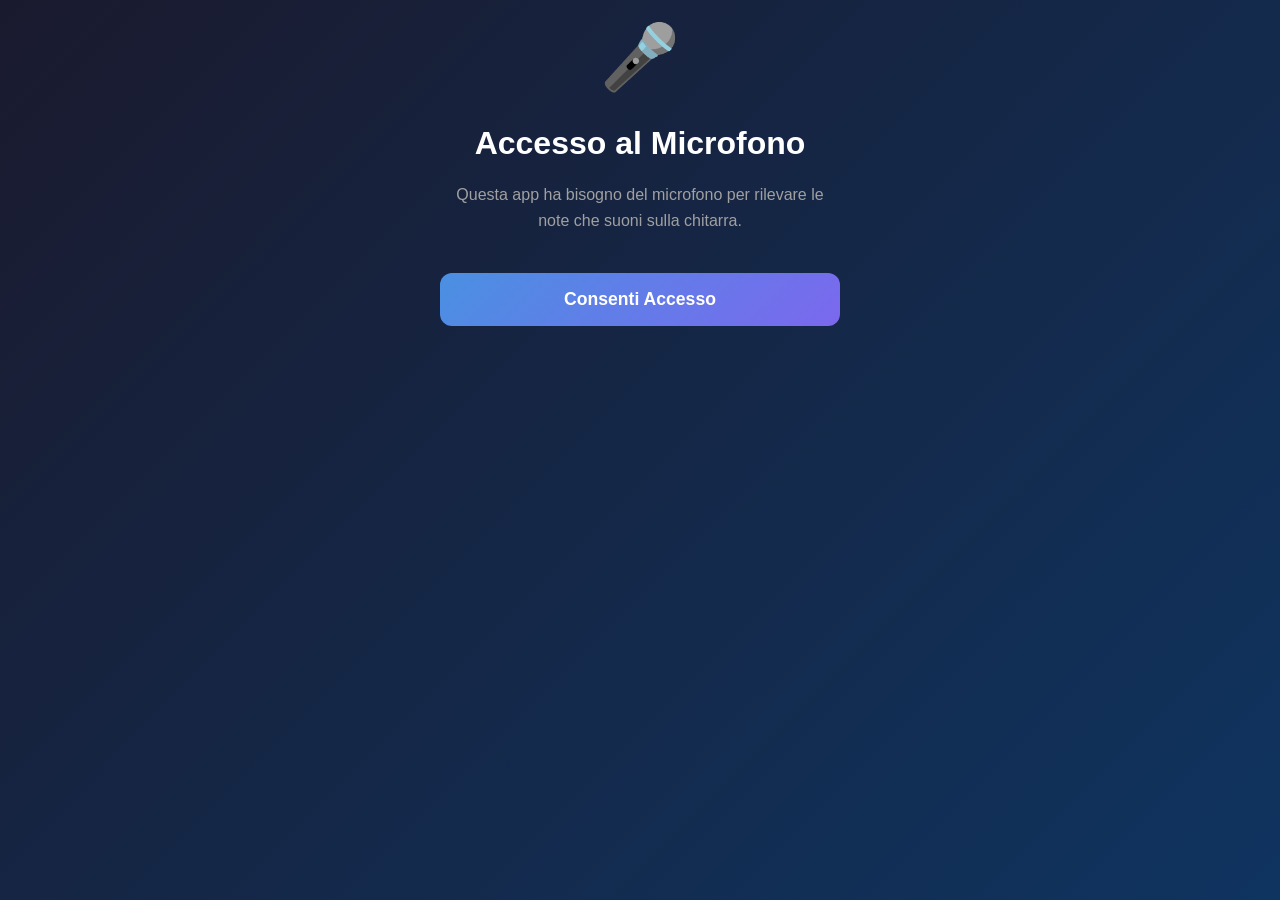
==== Index.html @ e0dc6867 "Add files via upload" ====
<!DOCTYPE html>
<html lang="it">
<head>
    <meta charset="UTF-8">
    <meta name="viewport" content="width=device-width, initial-scale=1.0, maximum-scale=1.0, user-scalable=no">
    <meta name="apple-mobile-web-app-capable" content="yes">
    <meta name="apple-mobile-web-app-status-bar-style" content="black-translucent">
    <meta name="theme-color" content="#1a1a2e">
    <title>Scale Degree Trainer</title>
    <style>
* {
    margin: 0;
    padding: 0;
    box-sizing: border-box;
}

:root {
    --primary-color: #4a90e2;
    --secondary-color: #7b68ee;
    --success-color: #4caf50;
    --error-color: #f44336;
    --bg-dark: #1a1a2e;
    --bg-card: #16213e;
    --text-primary: #ffffff;
    --text-secondary: #a0a0a0;
}

body {
    font-family: -apple-system, BlinkMacSystemFont, 'Segoe UI', Roboto, Oxygen, Ubuntu, Cantarell, sans-serif;
    background: linear-gradient(135deg, var(--bg-dark) 0%, #0f3460 100%);
    color: var(--text-primary);
    min-height: 100vh;
    overflow-x: hidden;
    -webkit-font-smoothing: antialiased;
}

.container {
    max-width: 100%;
    width: 100%;
    min-height: 100vh;
    padding: 20px;
    display: flex;
    flex-direction: column;
}

.screen {
    display: none;
    flex-direction: column;
    animation: fadeIn 0.3s ease-in;
}

.screen.active {
    display: flex;
}

@keyframes fadeIn {
    from {
        opacity: 0;
        transform: translateY(10px);
    }
    to {
        opacity: 1;
        transform: translateY(0);
    }
}

#setupScreen {
    justify-content: center;
    align-items: center;
    text-align: center;
}

#setupScreen h1 {
    font-size: 2.5rem;
    margin-bottom: 10px;
}

.subtitle {
    color: var(--text-secondary);
    margin-bottom: 40px;
    font-size: 1.1rem;
}

.setup-section {
    width: 100%;
    max-width: 400px;
    margin-bottom: 30px;
    text-align: left;
}

.setup-section label {
    display: block;
    margin-bottom: 10px;
    font-weight: 600;
    font-size: 1.1rem;
}

#scaleSelect {
    width: 100%;
    padding: 15px;
    font-size: 1rem;
    background: var(--bg-card);
    color: var(--text-primary);
    border: 2px solid var(--primary-color);
    border-radius: 12px;
    cursor: pointer;
    outline: none;
}

.info-box {
    background: rgba(74, 144, 226, 0.1);
    border: 2px solid var(--primary-color);
    border-radius: 12px;
    padding: 20px;
    margin: 20px 0;
    max-width: 400px;
    text-align: left;
}

.info-box h3 {
    color: var(--primary-color);
    margin-bottom: 15px;
    font-size: 1.2rem;
}

.info-box p {
    margin: 10px 0;
    line-height: 1.6;
    font-size: 0.95rem;
}

.btn {
    padding: 16px 32px;
    font-size: 1.1rem;
    font-weight: 600;
    border: none;
    border-radius: 12px;
    cursor: pointer;
    transition: all 0.3s;
    margin: 10px 0;
    width: 100%;
    max-width: 400px;
}

.btn-primary {
    background: linear-gradient(135deg, var(--primary-color), var(--secondary-color));
    color: white;
}

.btn-primary:hover {
    transform: translateY(-2px);
    box-shadow: 0 8px 16px rgba(74, 144, 226, 0.3);
}

.btn-secondary {
    background: var(--error-color);
    color: white;
}

.btn-secondary:hover {
    background: #d32f2f;
}

#quizScreen {
    justify-content: space-between;
    height: 100vh;
}

.header {
    margin-bottom: 30px;
}

.progress-bar {
    width: 100%;
    height: 8px;
    background: var(--bg-card);
    border-radius: 4px;
    overflow: hidden;
    margin-bottom: 15px;
}

.progress-fill {
    height: 100%;
    background: linear-gradient(90deg, var(--primary-color), var(--secondary-color));
    transition: width 0.3s ease;
    width: 0%;
}

.quiz-info {
    display: flex;
    justify-content: space-between;
    font-size: 1rem;
    color: var(--text-secondary);
}

.quiz-content {
    flex: 1;
    display: flex;
    flex-direction: column;
    justify-content: center;
    align-items: center;
}

.question-area {
    text-align: center;
    margin-bottom: 40px;
}

.question-area h2 {
    font-size: 1.5rem;
    margin-bottom: 30px;
    color: var(--text-secondary);
}

.interval-display {
    display: flex;
    align-items: center;
    justify-content: center;
    gap: 20px;
    margin-bottom: 40px;
}

.base-note {
    font-size: 2rem;
    font-weight: bold;
    padding: 20px 30px;
    background: var(--bg-card);
    border-radius: 12px;
    border: 2px solid var(--primary-color);
}

.arrow {
    font-size: 2rem;
    color: var(--text-secondary);
}

.target-interval {
    font-size: 2.5rem;
    font-weight: bold;
    padding: 20px 30px;
    background: linear-gradient(135deg, var(--primary-color), var(--secondary-color));
    border-radius: 12px;
}

.listening-indicator {
    display: flex;
    align-items: center;
    gap: 15px;
    font-size: 1.2rem;
    color: var(--primary-color);
}

.listening-indicator.hidden {
    display: none;
}

.pulse {
    width: 20px;
    height: 20px;
    background: var(--primary-color);
    border-radius: 50%;
    animation: pulse 1.5s infinite;
}

@keyframes pulse {
    0%, 100% {
        transform: scale(1);
        opacity: 1;
    }
    50% {
        transform: scale(1.5);
        opacity: 0.5;
    }
}

.feedback-area {
    text-align: center;
    padding: 40px;
    border-radius: 16px;
    margin-bottom: 40px;
}

.feedback-area.hidden {
    display: none;
}

.feedback-area.correct {
    background: rgba(76, 175, 80, 0.2);
    border: 2px solid var(--success-color);
}

.feedback-area.wrong {
    background: rgba(244, 67, 54, 0.2);
    border: 2px solid var(--error-color);
}

.feedback-icon {
    font-size: 4rem;
    margin-bottom: 20px;
}

.feedback-area.correct .feedback-icon {
    color: var(--success-color);
}

.feedback-area.wrong .feedback-icon {
    color: var(--error-color);
}

.feedback-text {
    font-size: 1.5rem;
    font-weight: bold;
    margin-bottom: 15px;
}

.feedback-detail {
    font-size: 1rem;
    color: var(--text-secondary);
    margin-top: 10px;
}

.detected-note-display {
    font-size: 1.8rem;
    font-weight: bold;
    color: var(--primary-color);
    margin-top: 20px;
    min-height: 40px;
}

.bottom-controls {
    padding: 20px 0;
}

.score-display {
    display: flex;
    justify-content: center;
    gap: 30px;
    margin-bottom: 20px;
    font-size: 1.2rem;
}

.score-item {
    display: flex;
    align-items: center;
    gap: 10px;
}

.score-item.correct {
    color: var(--success-color);
}

.score-item.wrong {
    color: var(--error-color);
}

#resultsScreen {
    justify-content: center;
    align-items: center;
    text-align: center;
}

#resultsScreen h1 {
    font-size: 2.5rem;
    margin-bottom: 40px;
}

.results-stats {
    background: var(--bg-card);
    border-radius: 16px;
    padding: 40px;
    margin-bottom: 30px;
    max-width: 400px;
}

.stat-row {
    display: flex;
    justify-content: space-between;
    padding: 15px 0;
    border-bottom: 1px solid rgba(255, 255, 255, 0.1);
    font-size: 1.2rem;
}

.stat-row:last-child {
    border-bottom: none;
}

.stat-label {
    color: var(--text-secondary);
}

.stat-value {
    font-weight: bold;
}

.stat-value.accuracy {
    font-size: 2rem;
    color: var(--primary-color);
}

#permissionScreen {
    justify-content: center;
    align-items: center;
    text-align: center;
}

#permissionScreen h1 {
    font-size: 2rem;
    margin-bottom: 20px;
}

#permissionScreen p {
    color: var(--text-secondary);
    margin-bottom: 30px;
    line-height: 1.6;
    max-width: 400px;
}

.permission-icon {
    font-size: 4rem;
    margin-bottom: 30px;
}

@media (max-width: 768px) {
    #setupScreen h1,
    #resultsScreen h1 {
        font-size: 2rem;
    }
    
    .target-interval {
        font-size: 2rem;
        padding: 15px 25px;
    }
    
    .base-note {
        font-size: 1.5rem;
        padding: 15px 20px;
    }
}
    </style>
</head>
<body>
    <div class="container">
        <div id="permissionScreen" class="screen">
            <div class="permission-icon">🎤</div>
            <h1>Accesso al Microfono</h1>
            <p>Questa app ha bisogno del microfono per rilevare le note che suoni sulla chitarra.</p>
            <button id="requestMicBtn" class="btn btn-primary">Consenti Accesso</button>
        </div>

        <div id="setupScreen" class="screen">
            <h1>🎸 Scale Degree Trainer</h1>
            <p class="subtitle">Allena il tuo orecchio sui gradi delle scale</p>
            
            <div class="setup-section">
                <label for="scaleSelect">Scegli la tonalità:</label>
                <select id="scaleSelect">
                    <option value="random">Casuale</option>
                    <option value="C">Do Maggiore</option>
                    <option value="G">Sol Maggiore</option>
                    <option value="D">Re Maggiore</option>
                    <option value="A">La Maggiore</option>
                    <option value="E">Mi Maggiore</option>
                    <option value="B">Si Maggiore</option>
                    <option value="F#">Fa# Maggiore</option>
                    <option value="Db">Reb Maggiore</option>
                    <option value="Ab">Lab Maggiore</option>
                    <option value="Eb">Mib Maggiore</option>
                    <option value="Bb">Sib Maggiore</option>
                    <option value="F">Fa Maggiore</option>
                </select>
            </div>

            <div class="info-box">
                <h3>Come funziona</h3>
                <p>📝 Ti verrà mostrato un grado della scala (es. "3a Maggiore")</p>
                <p>🎸 Suona la nota corrispondente sulla chitarra</p>
                <p>✓ L'app riconoscerà automaticamente la nota</p>
                <p>🎯 Allena il tuo orecchio sui 7 gradi della scala!</p>
                <p><strong>💡 Importante:</strong> Suona in modo chiaro e con volume adeguato per un rilevamento accurato</p>
                <p><strong>⏸️ Pausa tra le note:</strong> Attendi un breve silenzio tra una nota e l'altra per evitare rilevamenti spuri</p>
            </div>

            <button id="startBtn" class="btn btn-primary">Inizia Allenamento</button>
        </div>

        <div id="quizScreen" class="screen">
            <div class="header">
                <div class="progress-bar">
                    <div id="progressFill" class="progress-fill"></div>
                </div>
                <div class="quiz-info">
                    <span id="quizCounter">0/10</span>
                    <span id="currentScale">-</span>
                </div>
            </div>

            <div class="quiz-content">
                <div id="questionArea" class="question-area">
                    <h2>Suona il grado richiesto:</h2>
                    <div class="interval-display">
                        <div id="baseNote" class="base-note">-</div>
                        <div class="arrow">→</div>
                        <div id="targetInterval" class="target-interval">-</div>
                    </div>
                    <div id="listeningIndicator" class="listening-indicator hidden">
                        <div class="pulse"></div>
                        <span>Ascolto...</span>
                    </div>
                    <div id="detectedNoteDisplay" class="detected-note-display"></div>
                    <div id="volumeDebug" style="font-size: 0.9rem; color: var(--text-secondary); margin-top: 10px; display: none;">
                        Volume: <span id="volumeValue">0.000</span> / 0.250 (min)
                    </div>
                </div>

                <div id="feedbackArea" class="feedback-area hidden">
                    <div id="feedbackIcon" class="feedback-icon"></div>
                    <div id="feedbackText" class="feedback-text"></div>
                </div>
            </div>

            <div class="bottom-controls">
                <div class="score-display">
                    <div class="score-item correct">
                        <span>✓</span>
                        <span id="correctCount">0</span>
                    </div>
                    <div class="score-item wrong">
                        <span>✗</span>
                        <span id="wrongCount">0</span>
                    </div>
                </div>
                <button id="stopBtn" class="btn btn-secondary">Termina Sessione</button>
            </div>
        </div>

        <div id="resultsScreen" class="screen">
            <h1>🎉 Sessione Completata!</h1>
            
            <div class="results-stats">
                <div class="stat-row">
                    <span class="stat-label">Risposte Corrette:</span>
                    <span class="stat-value" style="color: var(--success-color);" id="finalCorrect">0</span>
                </div>
                <div class="stat-row">
                    <span class="stat-label">Risposte Sbagliate:</span>
                    <span class="stat-value" style="color: var(--error-color);" id="finalWrong">0</span>
                </div>
                <div class="stat-row">
                    <span class="stat-label">Accuratezza:</span>
                    <span class="stat-value accuracy" id="finalAccuracy">0%</span>
                </div>
            </div>

            <button id="restartBtn" class="btn btn-primary">Nuova Sessione</button>
        </div>
    </div>

    <script>
class PitchDetector {
    constructor() {
        this.audioContext = null;
        this.analyser = null;
        this.microphone = null;
        this.mediaStream = null;
        this.buffer = null;
        this.isListening = false;
        this.onPitchDetected = null;
        this.onVolumeChange = null;
        this.lastDetectedNote = null;
        
        this.A4 = 440;
        this.noteNames = ['C', 'C#', 'D', 'D#', 'E', 'F', 'F#', 'G', 'G#', 'A', 'A#', 'B'];
        
        // SOGLIE AUMENTATE AL MASSIMO
        this.currentVolume = 0;
        this.volumeThreshold = 0.25; // AUMENTATO DRASTICAMENTE a 0.25
        
        // GATE per stabilità segnale - AUMENTATO
        this.noteStabilityBuffer = [];
        this.requiredStableDetections = 3; // AUMENTATO a 3 rilevamenti consecutivi
        
        // Flag per evitare auto-start
        this.isInitialized = false;
        
        // WARM-UP: ignora i primi secondi di ascolto
        this.warmupStartTime = null;
        this.warmupDuration = 500; // 500ms di warm-up
        
        // Tracciamento volume massimo per calibrazione dinamica
        this.volumeHistory = [];
        this.maxVolumeHistory = 20;
        
        // COOLDOWN: tempo minimo tra due note rilevate
        this.lastNoteTime = 0;
        this.cooldownPeriod = 800; // 800ms di cooldown tra note
        
        // SILENCE GATE: richiede un periodo di silenzio tra le note
        this.silenceFramesRequired = 5; // 5 frame consecutivi sotto soglia
        this.currentSilenceFrames = 0;
        this.readyForNextNote = true;
    }

    async initialize() {
        try {
            this.mediaStream = await navigator.mediaDevices.getUserMedia({
                audio: {
                    echoCancellation: false,
                    noiseSuppression: false,
                    autoGainControl: false
                }
            });

            this.audioContext = new (window.AudioContext || window.webkitAudioContext)();
            this.analyser = this.audioContext.createAnalyser();
            this.microphone = this.audioContext.createMediaStreamSource(this.mediaStream);
            
            this.analyser.fftSize = 4096;
            this.buffer = new Float32Array(this.analyser.fftSize);
            
            this.microphone.connect(this.analyser);
            
            this.isInitialized = true;
            this.isListening = false; // IMPORTANTE: NON inizia automaticamente
            
            console.log('🎤 Microphone initialized - NOT listening yet');
            return true;
        } catch (error) {
            console.error('❌ Microphone error:', error);
            return false;
        }
    }

    startListening(callback) {
        this.onPitchDetected = callback;
        this.isListening = true;
        this.lastDetectedNote = null;
        this.noteStabilityBuffer = []; // Reset del buffer di stabilità
        this.volumeHistory = []; // Reset dello storico volume
        this.warmupStartTime = Date.now(); // Inizia warm-up
        this.lastNoteTime = 0; // Reset cooldown
        this.currentSilenceFrames = 0; // Reset silence gate
        this.readyForNextNote = true; // Pronto per la prima nota
        console.log('👂 Started listening (warming up for 500ms...)');
        this.detectPitch();
    }

    stopListening() {
        this.isListening = false;
        this.onPitchDetected = null;
        this.noteStabilityBuffer = [];
        this.lastDetectedNote = null;
        this.volumeHistory = [];
        this.warmupStartTime = null;
        this.lastNoteTime = 0;
        this.currentSilenceFrames = 0;
        this.readyForNextNote = true;
        console.log('🛑 Stopped listening');
    }

    detectPitch() {
        // CONTROLLO FONDAMENTALE: se non stiamo ascoltando, NON fare nulla
        if (!this.isListening || !this.analyser || !this.isInitialized) {
            return; // NON continuare il loop se non stiamo ascoltando
        }
        
        // WARM-UP: ignora i primi 500ms
        const timeSinceStart = Date.now() - this.warmupStartTime;
        if (timeSinceStart < this.warmupDuration) {
            requestAnimationFrame(() => this.detectPitch());
            return;
        }
        
        this.analyser.getFloatTimeDomainData(this.buffer);
        
        let sum = 0;
        for (let i = 0; i < this.buffer.length; i++) {
            sum += this.buffer[i] * this.buffer[i];
        }
        const volume = Math.sqrt(sum / this.buffer.length);
        this.currentVolume = volume;
        
        // Traccia lo storico del volume
        this.volumeHistory.push(volume);
        if (this.volumeHistory.length > this.maxVolumeHistory) {
            this.volumeHistory.shift();
        }
        
        // Calcola la media del volume recente
        const avgVolume = this.volumeHistory.reduce((a, b) => a + b, 0) / this.volumeHistory.length;
        
        if (this.onVolumeChange) {
            this.onVolumeChange(volume);
        }
        
        // SILENCE GATE: traccia periodi di silenzio
        const silenceThreshold = 0.08; // Soglia più bassa per rilevare "silenzio"
        if (volume < silenceThreshold) {
            this.currentSilenceFrames++;
            if (this.currentSilenceFrames >= this.silenceFramesRequired) {
                this.readyForNextNote = true; // Reset dopo silenzio
            }
        } else {
            this.currentSilenceFrames = 0;
        }
        
        // COOLDOWN: controlla se è passato abbastanza tempo dall'ultima nota
        const timeSinceLastNote = Date.now() - this.lastNoteTime;
        const inCooldown = timeSinceLastNote < this.cooldownPeriod;
        
        // CONTROLLO VOLUME PRIMA DI RILEVARE NOTE - DOPPIA SOGLIA
        // 1. Il volume corrente deve superare la soglia
        // 2. Il volume corrente deve essere significativamente più alto della media
        // 3. Deve essere pronto per la prossima nota (dopo silenzio)
        // 4. Non deve essere in cooldown
        const volumeSpike = volume > (avgVolume * 2.5); // Picco significativo
        
        if (volume < this.volumeThreshold || !volumeSpike || inCooldown || !this.readyForNextNote) {
            // Pulisci il buffer se non sono soddisfatte le condizioni
            this.noteStabilityBuffer = [];
            requestAnimationFrame(() => this.detectPitch());
            return;
        }
        
        const pitch = this.autoCorrelate(this.buffer, this.audioContext.sampleRate);
        
        if (pitch && pitch > 20 && pitch < 4000) {
            const note = this.frequencyToNote(pitch);
            
            // GATE DI STABILITÀ: aggiungi al buffer
            this.noteStabilityBuffer.push(note.note);
            
            // Mantieni solo le ultime N rilevazioni
            if (this.noteStabilityBuffer.length > this.requiredStableDetections) {
                this.noteStabilityBuffer.shift();
            }
            
            // Controlla se abbiamo abbastanza rilevazioni stabili della stessa nota
            if (this.noteStabilityBuffer.length >= this.requiredStableDetections) {
                const allSame = this.noteStabilityBuffer.every(n => n === this.noteStabilityBuffer[0]);
                
                if (allSame && (!this.lastDetectedNote || this.lastDetectedNote !== note.note)) {
                    console.log(`🎵 ${note.note} (${pitch.toFixed(2)} Hz, vol: ${volume.toFixed(3)}, avg: ${avgVolume.toFixed(3)}, cooldown: ${timeSinceLastNote}ms)`);
                    this.lastDetectedNote = note.note;
                    this.lastNoteTime = Date.now(); // Inizia cooldown
                    this.readyForNextNote = false; // Richiede silenzio prima della prossima
                    
                    if (this.onPitchDetected) {
                        this.onPitchDetected(note);
                    }
                }
            }
        } else {
            // Se non c'è pitch valido, pulisci il buffer
            this.noteStabilityBuffer = [];
        }

        requestAnimationFrame(() => this.detectPitch());
    }

    autoCorrelate(buffer, sampleRate) {
        let size = buffer.length;
        let maxSamples = Math.floor(size / 2);
        let bestOffset = -1;
        let bestCorrelation = 0;
        let rms = 0;
        
        for (let i = 0; i < size; i++) {
            let val = buffer[i];
            rms += val * val;
        }
        rms = Math.sqrt(rms / size);
        
        // SOGLIA RMS MASSIMA - 0.25 per ignorare TUTTO il rumore di fondo
        if (rms < 0.25) return -1;
        
        let correlations = [];
        let lastCorrelation = 1;
        
        for (let offset = 1; offset < maxSamples; offset++) {
            let correlation = 0;

            for (let i = 0; i < maxSamples; i++) {
                correlation += Math.abs(buffer[i] - buffer[i + offset]);
            }
            
            correlation = 1 - (correlation / maxSamples);
            
            // SOGLIA CORRELAZIONE MASSIMA - da 0.85 a 0.90 per massima precisione
            if (correlation > 0.90 && correlation > lastCorrelation) {
                correlations.push({ offset: offset, correlation: correlation });
            }
            
            lastCorrelation = correlation;
        }
        
        if (correlations.length === 0) return -1;
        
        correlations.sort((a, b) => b.correlation - a.correlation);
        
        bestCorrelation = correlations[0].correlation;
        bestOffset = correlations[0].offset;
        
        // SOGLIA CORRELAZIONE MASSIMA anche qui - 0.90
        if (bestCorrelation > 0.90 && bestOffset > 0) {
            for (let i = 1; i < correlations.length && i < 3; i++) {
                if (correlations[i].offset < bestOffset * 0.6) {
                    if (correlations[i].correlation > bestCorrelation * 0.9) {
                        bestOffset = correlations[i].offset;
                        bestCorrelation = correlations[i].correlation;
                        break;
                    }
                }
            }
            
            if (bestOffset < maxSamples - 1 && bestOffset > 0) {
                let y1 = buffer[bestOffset - 1];
                let y2 = buffer[bestOffset];
                let y3 = buffer[bestOffset + 1];
                let shift = (y3 - y1) / (2 * (2 * y2 - y1 - y3));
                
                if (isFinite(shift) && Math.abs(shift) < 1) {
                    return sampleRate / (bestOffset + shift);
                }
            }
            
            return sampleRate / bestOffset;
        }
        
        return -1;
    }

    frequencyToNote(frequency) {
        const noteNum = 12 * (Math.log(frequency / this.A4) / Math.log(2)) + 69;
        const roundedNoteNum = Math.round(noteNum);
        const noteName = this.noteNames[roundedNoteNum % 12];
        const octave = Math.floor(roundedNoteNum / 12) - 1;
        
        return {
            frequency: frequency,
            note: noteName,
            octave: octave,
            fullNote: `${noteName}${octave}`
        };
    }

    stop() {
        this.isListening = false;
        this.isInitialized = false;
        this.noteStabilityBuffer = [];
        this.lastDetectedNote = null;
        
        if (this.mediaStream) {
            this.mediaStream.getTracks().forEach(track => track.stop());
            this.mediaStream = null;
        }
        
        if (this.audioContext && this.audioContext.state !== 'closed') {
            this.audioContext.close();
            this.audioContext = null;
        }
        
        this.analyser = null;
        this.microphone = null;
        
        console.log('🔇 Audio system completely stopped');
    }
}

class IntervalTrainerApp {
    constructor() {
        this.pitchDetector = new PitchDetector();
        this.currentQuiz = 0;
        this.totalQuizzes = 10;
        this.correctAnswers = 0;
        this.wrongAnswers = 0;
        this.selectedScale = null;
        this.currentQuestion = null;
        this.isWaitingForAnswer = false;
        this.detectedNotes = [];
        this.noteDetectionTimeout = null;

        this.scales = {
            'C': { display: 'Do', notes: ['C', 'D', 'E', 'F', 'G', 'A', 'B'] },
            'G': { display: 'Sol', notes: ['G', 'A', 'B', 'C', 'D', 'E', 'F#'] },
            'D': { display: 'Re', notes: ['D', 'E', 'F#', 'G', 'A', 'B', 'C#'] },
            'A': { display: 'La', notes: ['A', 'B', 'C#', 'D', 'E', 'F#', 'G#'] },
            'E': { display: 'Mi', notes: ['E', 'F#', 'G#', 'A', 'B', 'C#', 'D#'] },
            'B': { display: 'Si', notes: ['B', 'C#', 'D#', 'E', 'F#', 'G#', 'A#'] },
            'F#': { display: 'Fa#', notes: ['F#', 'G#', 'A#', 'B', 'C#', 'D#', 'E#'] },
            'Db': { display: 'Reb', notes: ['Db', 'Eb', 'F', 'Gb', 'Ab', 'Bb', 'C'] },
            'Ab': { display: 'Lab', notes: ['Ab', 'Bb', 'C', 'Db', 'Eb', 'F', 'G'] },
            'Eb': { display: 'Mib', notes: ['Eb', 'F', 'G', 'Ab', 'Bb', 'C', 'D'] },
            'Bb': { display: 'Sib', notes: ['Bb', 'C', 'D', 'Eb', 'F', 'G', 'A'] },
            'F': { display: 'Fa', notes: ['F', 'G', 'A', 'Bb', 'C', 'D', 'E'] }
        };

        this.degrees = {
            '1': { name: 'Tonica (1)', index: 0 },
            '2': { name: '2a Maggiore', index: 1 },
            '3': { name: '3a Maggiore', index: 2 },
            '4': { name: '4a Giusta', index: 3 },
            '5': { name: '5a Giusta', index: 4 },
            '6': { name: '6a Maggiore', index: 5 },
            '7': { name: '7a Maggiore', index: 6 }
        };

        this.initializeUI();
    }

    initializeUI() {
        this.screens = {
            setup: document.getElementById('setupScreen'),
            quiz: document.getElementById('quizScreen'),
            results: document.getElementById('resultsScreen'),
            permission: document.getElementById('permissionScreen')
        };

        document.getElementById('startBtn').addEventListener('click', () => this.startSession());
        document.getElementById('stopBtn').addEventListener('click', () => this.stopSession());
        document.getElementById('restartBtn').addEventListener('click', () => this.reset());
        document.getElementById('requestMicBtn').addEventListener('click', () => this.requestMicrophone());
        
        this.pitchDetector.onVolumeChange = (volume) => {
            const indicator = document.getElementById('listeningIndicator');
            if (indicator && !indicator.classList.contains('hidden')) {
                const pulse = indicator.querySelector('.pulse');
                // SOGLIA VISUALE AGGIORNATA per le nuove soglie massime
                if (pulse) {
                    if (volume > 0.3) {
                        pulse.style.backgroundColor = '#4caf50'; // Verde: ottimo
                    } else if (volume > 0.2) {
                        pulse.style.backgroundColor = '#4a90e2'; // Blu: buono
                    } else if (volume > 0.1) {
                        pulse.style.backgroundColor = '#ff9800'; // Arancione: debole
                    } else {
                        pulse.style.backgroundColor = '#7b68ee'; // Viola: troppo debole
                    }
                }
                
                // Mostra il volume per debug (commenta per nascondere)
                const volumeDebug = document.getElementById('volumeDebug');
                const volumeValue = document.getElementById('volumeValue');
                if (volumeDebug && volumeValue) {
                    // volumeDebug.style.display = 'block'; // Decommenta per vedere il volume
                    volumeValue.textContent = volume.toFixed(3);
                }
            }
        };
        
        this.checkMicrophonePermission();
    }

    async checkMicrophonePermission() {
        try {
            const stream = await navigator.mediaDevices.getUserMedia({ audio: true });
            stream.getTracks().forEach(track => track.stop());
            this.showScreen('setup');
        } catch (error) {
            this.showScreen('permission');
        }
    }

    async requestMicrophone() {
        const initialized = await this.pitchDetector.initialize();
        if (initialized) {
            this.pitchDetector.stop();
            this.showScreen('setup');
        } else {
            alert('Impossibile accedere al microfono.');
        }
    }

    showScreen(screenName) {
        Object.values(this.screens).forEach(screen => screen.classList.remove('active'));
        this.screens[screenName].classList.add('active');
    }

    async startSession() {
        const scaleSelect = document.getElementById('scaleSelect');
        const scaleValue = scaleSelect.value;
        
        if (scaleValue === 'random') {
            const scaleKeys = Object.keys(this.scales);
            this.selectedScale = scaleKeys[Math.floor(Math.random() * scaleKeys.length)];
        } else {
            this.selectedScale = scaleValue;
        }

        const initialized = await this.pitchDetector.initialize();
        if (!initialized) {
            alert('Impossibile accedere al microfono.');
            return;
        }

        this.currentQuiz = 0;
        this.correctAnswers = 0;
        this.wrongAnswers = 0;

        document.getElementById('currentScale').textContent = this.scales[this.selectedScale].display + ' Maggiore';
        
        this.showScreen('quiz');
        this.nextQuestion();
    }

    nextQuestion() {
        this.currentQuiz++;
        
        if (this.currentQuiz > this.totalQuizzes) {
            this.showResults();
            return;
        }

        document.getElementById('quizCounter').textContent = `${this.currentQuiz}/${this.totalQuizzes}`;
        document.getElementById('progressFill').style.width = `${(this.currentQuiz / this.totalQuizzes) * 100}%`;
        document.getElementById('correctCount').textContent = this.correctAnswers;
        document.getElementById('wrongCount').textContent = this.wrongAnswers;

        this.currentQuestion = this.generateQuestion();
        
        document.getElementById('baseNote').textContent = this.scales[this.selectedScale].display + ' Maggiore';
        document.getElementById('targetInterval').textContent = this.currentQuestion.degreeName;
        
        document.getElementById('feedbackArea').classList.add('hidden');
        document.getElementById('questionArea').style.display = 'block';
        
        this.startListening();
    }

    generateQuestion() {
        const scale = this.scales[this.selectedScale];
        const degreeIndex = Math.floor(Math.random() * 7);
        const degreeKeys = Object.keys(this.degrees);
        const degreeKey = degreeKeys[degreeIndex];
        const degree = this.degrees[degreeKey];
        const targetNote = scale.notes[degree.index];
        
        return {
            scaleName: scale.display + ' Maggiore',
            degreeNumber: degreeKey,
            degreeName: degree.name,
            targetNote: this.normalizeNote(targetNote),
            targetNoteDisplay: this.displayNote(targetNote)
        };
    }

    normalizeNote(note) {
        const flatsToSharps = {
            'Db': 'C#', 'Eb': 'D#', 'Gb': 'F#', 'Ab': 'G#', 'Bb': 'A#', 'E#': 'F'
        };
        return flatsToSharps[note] || note;
    }

    displayNote(note) {
        const noteMap = {
            'C': 'Do', 'C#': 'Do#', 'Db': 'Reb',
            'D': 'Re', 'D#': 'Re#', 'Eb': 'Mib',
            'E': 'Mi', 'E#': 'Fa',
            'F': 'Fa', 'F#': 'Fa#', 'Gb': 'Solb',
            'G': 'Sol', 'G#': 'Sol#', 'Ab': 'Lab',
            'A': 'La', 'A#': 'La#', 'Bb': 'Sib',
            'B': 'Si', 'B#': 'Do'
        };
        return noteMap[note] || note;
    }

    startListening() {
        this.isWaitingForAnswer = true;
        this.detectedNotes = [];
        
        document.getElementById('listeningIndicator').classList.remove('hidden');
        document.getElementById('detectedNoteDisplay').textContent = '';
        
        this.pitchDetector.startListening((noteData) => {
            if (!this.isWaitingForAnswer) return;
            
            const displayElement = document.getElementById('detectedNoteDisplay');
            if (displayElement) {
                displayElement.textContent = this.displayNote(noteData.note);
            }
            
            this.detectedNotes.push(noteData.note);
            console.log(`📝 ${noteData.note} (${this.detectedNotes.length})`);
            
            if (this.noteDetectionTimeout) {
                clearTimeout(this.noteDetectionTimeout);
            }
            
            if (this.detectedNotes.length >= 3) {
                this.noteDetectionTimeout = setTimeout(() => {
                    this.evaluateAnswer();
                }, 1000);
            }
        });
    }

    evaluateAnswer() {
        if (!this.isWaitingForAnswer || this.detectedNotes.length < 3) {
            console.log(`⚠️ Not enough (${this.detectedNotes.length}/3)`);
            return;
        }
        
        this.isWaitingForAnswer = false;
        this.pitchDetector.stopListening();
        document.getElementById('listeningIndicator').classList.add('hidden');
        
        const detectedNote = this.getMostCommonNote(this.detectedNotes);
        const normalizedDetected = this.normalizeNote(detectedNote);
        const normalizedTarget = this.normalizeNote(this.currentQuestion.targetNote);
        
        console.log(`🎯 Target: ${normalizedTarget}, Got: ${normalizedDetected}`);
        
        const isCorrect = normalizedDetected === normalizedTarget;
        
        this.showFeedback(isCorrect, detectedNote);
        
        if (isCorrect) {
            this.correctAnswers++;
            setTimeout(() => this.nextQuestion(), 1500);
        } else {
            this.wrongAnswers++;
            setTimeout(() => this.nextQuestion(), 3000);
        }
    }

    getMostCommonNote(notes) {
        if (notes.length === 0) return null;
        
        const counts = {};
        notes.forEach(note => {
            counts[note] = (counts[note] || 0) + 1;
        });
        
        let maxCount = 0;
        let mostCommon = notes[0];
        
        Object.keys(counts).forEach(note => {
            if (counts[note] > maxCount) {
                maxCount = counts[note];
                mostCommon = note;
            }
        });
        
        console.log('📊', counts, '→', mostCommon);
        
        return mostCommon;
    }

    showFeedback(isCorrect, detectedNote) {
        const feedbackArea = document.getElementById('feedbackArea');
        const feedbackIcon = document.getElementById('feedbackIcon');
        const feedbackText = document.getElementById('feedbackText');
        
        document.getElementById('questionArea').style.display = 'none';
        feedbackArea.classList.remove('hidden', 'correct', 'wrong');
        
        if (isCorrect) {
            feedbackArea.classList.add('correct');
            feedbackIcon.textContent = '✓';
            feedbackText.innerHTML = `
                <div>Corretto!</div>
                <div class="feedback-detail">Hai suonato: ${this.displayNote(detectedNote)}</div>
            `;
        } else {
            feedbackArea.classList.add('wrong');
            feedbackIcon.textContent = '✗';
            feedbackText.innerHTML = `
                <div>Sbagliato!</div>
                <div class="feedback-detail">Hai suonato: ${this.displayNote(detectedNote)}</div>
                <div class="feedback-detail">Il ${this.currentQuestion.degreeName} di ${this.currentQuestion.scaleName} è: ${this.currentQuestion.targetNoteDisplay}</div>
            `;
        }
    }

    stopSession() {
        this.pitchDetector.stop();
        this.showResults();
    }

    showResults() {
        this.pitchDetector.stop();
        
        const accuracy = this.totalQuizzes > 0 
            ? Math.round((this.correctAnswers / this.totalQuizzes) * 100) 
            : 0;
        
        document.getElementById('finalCorrect').textContent = this.correctAnswers;
        document.getElementById('finalWrong').textContent = this.wrongAnswers;
        document.getElementById('finalAccuracy').textContent = accuracy + '%';
        
        this.showScreen('results');
    }

    reset() {
        this.pitchDetector.stop();
        this.currentQuiz = 0;
        this.correctAnswers = 0;
        this.wrongAnswers = 0;
        this.showScreen('setup');
    }
}

document.addEventListener('DOMContentLoaded', () => {
    console.log('🚀 App loaded - Version 3.1 with COOLDOWN & SILENCE GATE');
    console.log('📊 Settings: Volume = 0.25, RMS = 0.25, Correlation = 0.90, Stability = 3');
    console.log('⏱️  Cooldown = 800ms, Silence gate = 5 frames');
    console.log('🎯 Spike detection: volume must be 2.5x higher than average');
    console.log('🔇 Silence required between notes to prevent false detections');
    window.app = new IntervalTrainerApp();
});
    </script>
</body>
</html>
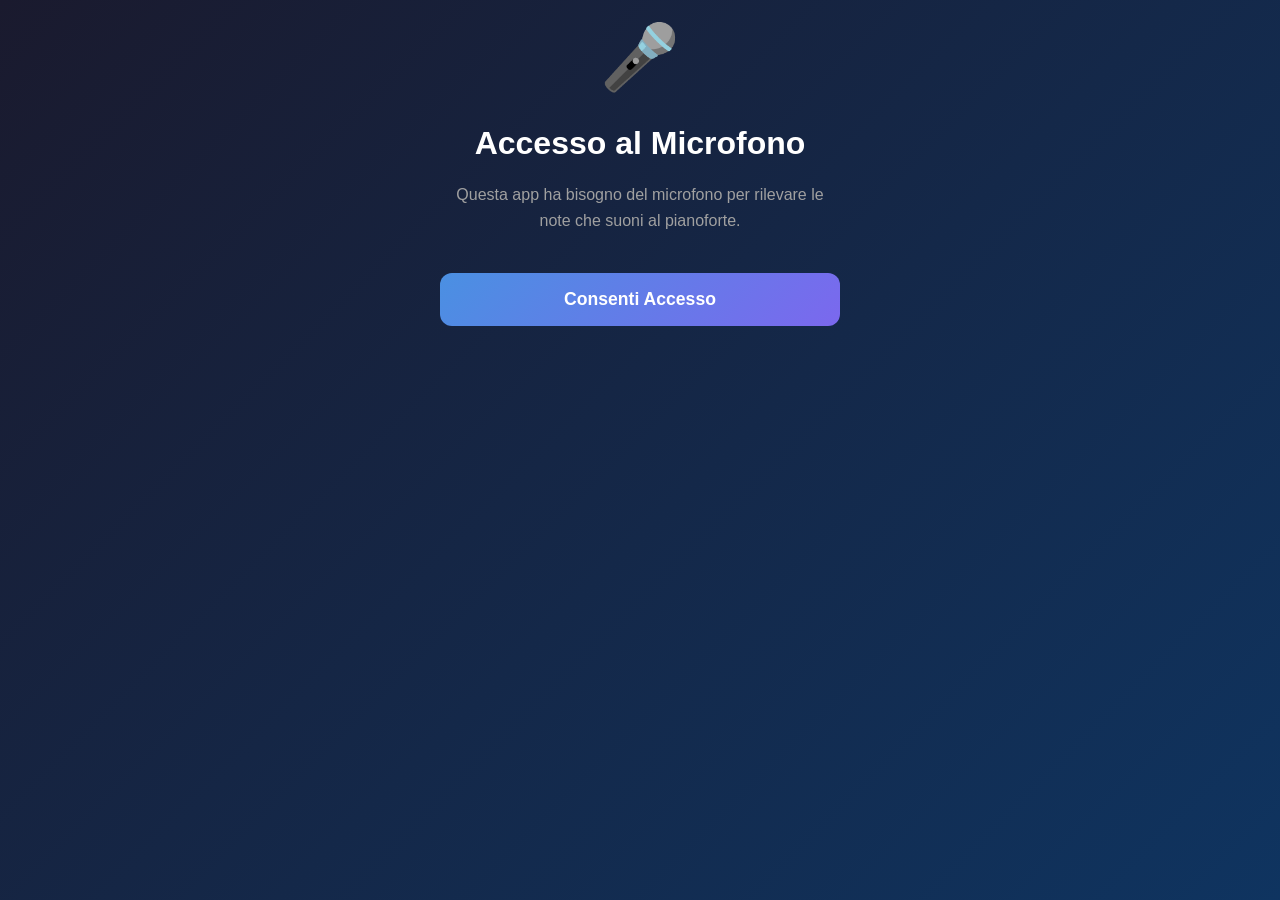
==== commit e4cec0b1: "Add files via upload" ====
--- a/Index.html
+++ b/Index.html
@@ -6,7 +6,7 @@
     <meta name="apple-mobile-web-app-capable" content="yes">
     <meta name="apple-mobile-web-app-status-bar-style" content="black-translucent">
     <meta name="theme-color" content="#1a1a2e">
-    <title>Scale Degree Trainer</title>
+    <title>Scale Degree Trainer - Piano</title>
     <style>
 * {
     margin: 0;
@@ -443,13 +443,13 @@
         <div id="permissionScreen" class="screen">
             <div class="permission-icon">🎤</div>
             <h1>Accesso al Microfono</h1>
-            <p>Questa app ha bisogno del microfono per rilevare le note che suoni sulla chitarra.</p>
+            <p>Questa app ha bisogno del microfono per rilevare le note che suoni al pianoforte.</p>
             <button id="requestMicBtn" class="btn btn-primary">Consenti Accesso</button>
         </div>
 
         <div id="setupScreen" class="screen">
-            <h1>🎸 Scale Degree Trainer</h1>
-            <p class="subtitle">Allena il tuo orecchio sui gradi delle scale</p>
+            <h1>🎹 Scale Degree Trainer</h1>
+            <p class="subtitle">Allena il tuo orecchio sui gradi delle scale al pianoforte</p>
             
             <div class="setup-section">
                 <label for="scaleSelect">Scegli la tonalità:</label>
@@ -473,11 +473,11 @@
             <div class="info-box">
                 <h3>Come funziona</h3>
                 <p>📝 Ti verrà mostrato un grado della scala (es. "3a Maggiore")</p>
-                <p>🎸 Suona la nota corrispondente sulla chitarra</p>
+                <p>🎹 Suona la nota corrispondente al pianoforte</p>
                 <p>✓ L'app riconoscerà automaticamente la nota</p>
                 <p>🎯 Allena il tuo orecchio sui 7 gradi della scala!</p>
-                <p><strong>💡 Importante:</strong> Suona in modo chiaro e con volume adeguato per un rilevamento accurato</p>
-                <p><strong>⏸️ Pausa tra le note:</strong> Attendi un breve silenzio tra una nota e l'altra per evitare rilevamenti spuri</p>
+                <p><strong>💡 Importante:</strong> Suona note singole con attacco chiaro</p>
+                <p><strong>⏸️ Pausa tra le note:</strong> Lascia che la nota precedente si spenga prima di suonare la successiva</p>
             </div>
 
             <button id="startBtn" class="btn btn-primary">Inizia Allenamento</button>
@@ -508,7 +508,7 @@
                     </div>
                     <div id="detectedNoteDisplay" class="detected-note-display"></div>
                     <div id="volumeDebug" style="font-size: 0.9rem; color: var(--text-secondary); margin-top: 10px; display: none;">
-                        Volume: <span id="volumeValue">0.000</span> / 0.250 (min)
+                        Volume: <span id="volumeValue">0.000</span> / 0.180 (min)
                     </div>
                 </div>
 
@@ -571,13 +571,13 @@
         this.A4 = 440;
         this.noteNames = ['C', 'C#', 'D', 'D#', 'E', 'F', 'F#', 'G', 'G#', 'A', 'A#', 'B'];
         
-        // SOGLIE AUMENTATE AL MASSIMO
+        // SOGLIE OTTIMIZZATE PER PIANOFORTE
         this.currentVolume = 0;
-        this.volumeThreshold = 0.25; // AUMENTATO DRASTICAMENTE a 0.25
-        
-        // GATE per stabilità segnale - AUMENTATO
+        this.volumeThreshold = 0.18; // Piano ha attacco più netto, soglia leggermente più bassa
+        
+        // GATE per stabilità segnale
         this.noteStabilityBuffer = [];
-        this.requiredStableDetections = 3; // AUMENTATO a 3 rilevamenti consecutivi
+        this.requiredStableDetections = 3; // 3 rilevamenti consecutivi
         
         // Flag per evitare auto-start
         this.isInitialized = false;
@@ -590,14 +590,18 @@
         this.volumeHistory = [];
         this.maxVolumeHistory = 20;
         
-        // COOLDOWN: tempo minimo tra due note rilevate
+        // COOLDOWN: tempo minimo tra due note rilevate (piano ha sustain lungo)
         this.lastNoteTime = 0;
-        this.cooldownPeriod = 800; // 800ms di cooldown tra note
+        this.cooldownPeriod = 600; // Ridotto a 600ms per il piano (attacco più veloce)
         
         // SILENCE GATE: richiede un periodo di silenzio tra le note
-        this.silenceFramesRequired = 5; // 5 frame consecutivi sotto soglia
+        this.silenceFramesRequired = 3; // Ridotto a 3 frame per piano (attacco più definito)
         this.currentSilenceFrames = 0;
         this.readyForNextNote = true;
+        
+        // FILTRO FREQUENZE: limiti per PIANOFORTE (A0 = 27.5 Hz a C8 = 4186 Hz)
+        this.minPianoFreq = 25; // Leggermente sotto A0
+        this.maxPianoFreq = 4500; // Leggermente sopra C8
     }
 
     async initialize() {
@@ -693,7 +697,7 @@
         }
         
         // SILENCE GATE: traccia periodi di silenzio
-        const silenceThreshold = 0.08; // Soglia più bassa per rilevare "silenzio"
+        const silenceThreshold = 0.06; // Soglia più bassa per piano (decadimento naturale)
         if (volume < silenceThreshold) {
             this.currentSilenceFrames++;
             if (this.currentSilenceFrames >= this.silenceFramesRequired) {
@@ -707,12 +711,12 @@
         const timeSinceLastNote = Date.now() - this.lastNoteTime;
         const inCooldown = timeSinceLastNote < this.cooldownPeriod;
         
-        // CONTROLLO VOLUME PRIMA DI RILEVARE NOTE - DOPPIA SOGLIA
+        // CONTROLLO VOLUME PRIMA DI RILEVARE NOTE - OTTIMIZZATO PER PIANO
         // 1. Il volume corrente deve superare la soglia
-        // 2. Il volume corrente deve essere significativamente più alto della media
+        // 2. Il volume corrente deve essere significativamente più alto della media (spike detection)
         // 3. Deve essere pronto per la prossima nota (dopo silenzio)
         // 4. Non deve essere in cooldown
-        const volumeSpike = volume > (avgVolume * 2.5); // Picco significativo
+        const volumeSpike = volume > (avgVolume * 2.2); // Ridotto a 2.2x per il piano (attacco più uniforme)
         
         if (volume < this.volumeThreshold || !volumeSpike || inCooldown || !this.readyForNextNote) {
             // Pulisci il buffer se non sono soddisfatte le condizioni
@@ -723,7 +727,8 @@
         
         const pitch = this.autoCorrelate(this.buffer, this.audioContext.sampleRate);
         
-        if (pitch && pitch > 20 && pitch < 4000) {
+        // FILTRO FREQUENZE: accetta solo note nel range del pianoforte
+        if (pitch && pitch >= this.minPianoFreq && pitch <= this.maxPianoFreq) {
             const note = this.frequencyToNote(pitch);
             
             // GATE DI STABILITÀ: aggiungi al buffer
@@ -770,8 +775,8 @@
         }
         rms = Math.sqrt(rms / size);
         
-        // SOGLIA RMS MASSIMA - 0.25 per ignorare TUTTO il rumore di fondo
-        if (rms < 0.25) return -1;
+        // SOGLIA RMS OTTIMIZZATA PER PIANO - suono più pulito rispetto alla chitarra
+        if (rms < 0.18) return -1;
         
         let correlations = [];
         let lastCorrelation = 1;
@@ -785,8 +790,8 @@
             
             correlation = 1 - (correlation / maxSamples);
             
-            // SOGLIA CORRELAZIONE MASSIMA - da 0.85 a 0.90 per massima precisione
-            if (correlation > 0.90 && correlation > lastCorrelation) {
+            // SOGLIA CORRELAZIONE OTTIMIZZATA PER PIANO - suono più armonico e pulito
+            if (correlation > 0.88 && correlation > lastCorrelation) {
                 correlations.push({ offset: offset, correlation: correlation });
             }
             
@@ -800,8 +805,8 @@
         bestCorrelation = correlations[0].correlation;
         bestOffset = correlations[0].offset;
         
-        // SOGLIA CORRELAZIONE MASSIMA anche qui - 0.90
-        if (bestCorrelation > 0.90 && bestOffset > 0) {
+        // SOGLIA CORRELAZIONE OTTIMIZZATA PER PIANO
+        if (bestCorrelation > 0.88 && bestOffset > 0) {
             for (let i = 1; i < correlations.length && i < 3; i++) {
                 if (correlations[i].offset < bestOffset * 0.6) {
                     if (correlations[i].correlation > bestCorrelation * 0.9) {
@@ -924,13 +929,13 @@
             const indicator = document.getElementById('listeningIndicator');
             if (indicator && !indicator.classList.contains('hidden')) {
                 const pulse = indicator.querySelector('.pulse');
-                // SOGLIA VISUALE AGGIORNATA per le nuove soglie massime
+                // INDICATORE VISUALE OTTIMIZZATO PER PIANO
                 if (pulse) {
-                    if (volume > 0.3) {
+                    if (volume > 0.25) {
                         pulse.style.backgroundColor = '#4caf50'; // Verde: ottimo
-                    } else if (volume > 0.2) {
-                        pulse.style.backgroundColor = '#4a90e2'; // Blu: buono
-                    } else if (volume > 0.1) {
+                    } else if (volume > 0.18) {
+                        pulse.style.backgroundColor = '#4a90e2'; // Blu: buono (sopra soglia)
+                    } else if (volume > 0.10) {
                         pulse.style.backgroundColor = '#ff9800'; // Arancione: debole
                     } else {
                         pulse.style.backgroundColor = '#7b68ee'; // Viola: troppo debole
@@ -1200,11 +1205,12 @@
 }
 
 document.addEventListener('DOMContentLoaded', () => {
-    console.log('🚀 App loaded - Version 3.1 with COOLDOWN & SILENCE GATE');
-    console.log('📊 Settings: Volume = 0.25, RMS = 0.25, Correlation = 0.90, Stability = 3');
-    console.log('⏱️  Cooldown = 800ms, Silence gate = 5 frames');
-    console.log('🎯 Spike detection: volume must be 2.5x higher than average');
-    console.log('🔇 Silence required between notes to prevent false detections');
+    console.log('🚀 App loaded - Version 4.0 PIANO OPTIMIZED');
+    console.log('🎹 Optimized for piano/keyboard detection');
+    console.log('📊 Settings: Volume = 0.18, RMS = 0.18, Correlation = 0.88, Stability = 3');
+    console.log('⏱️  Cooldown = 600ms, Silence gate = 3 frames, Spike = 2.2x');
+    console.log('🎼 Frequency range: 25-4500 Hz (A0 to C8)');
+    console.log('🔇 Silence threshold = 0.06 (lower for piano sustain)');
     window.app = new IntervalTrainerApp();
 });
     </script>
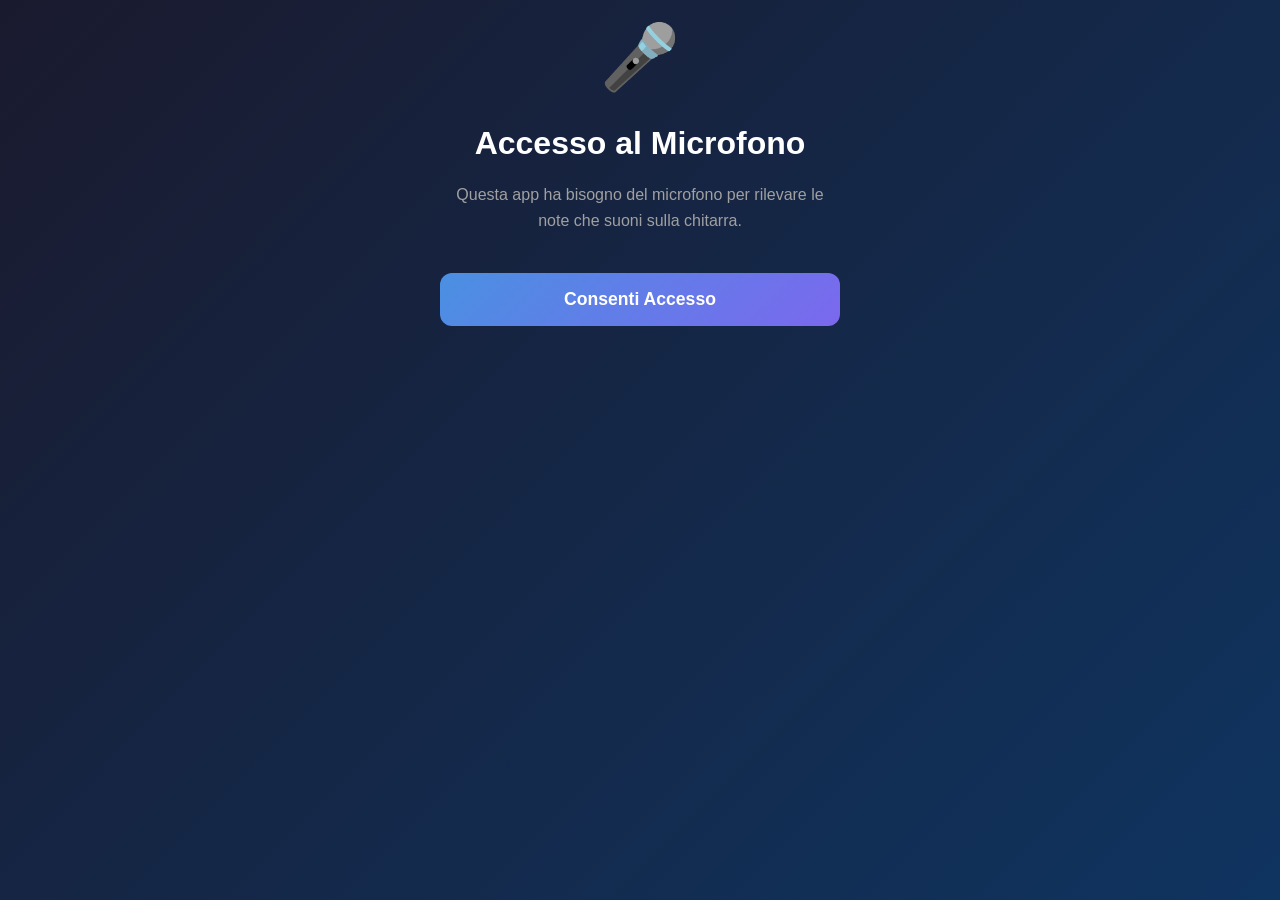
==== commit ee15ab87: "Add files via upload" ====
--- a/Index.html
+++ b/Index.html
@@ -1,3 +1,4 @@
+
 <!DOCTYPE html>
 <html lang="it">
 <head>
@@ -6,7 +7,7 @@
     <meta name="apple-mobile-web-app-capable" content="yes">
     <meta name="apple-mobile-web-app-status-bar-style" content="black-translucent">
     <meta name="theme-color" content="#1a1a2e">
-    <title>Scale Degree Trainer - Piano</title>
+    <title>Scale Degree Trainer - Piano v4.1</title>
     <style>
 * {
     margin: 0;
@@ -443,7 +444,7 @@
         <div id="permissionScreen" class="screen">
             <div class="permission-icon">🎤</div>
             <h1>Accesso al Microfono</h1>
-            <p>Questa app ha bisogno del microfono per rilevare le note che suoni al pianoforte.</p>
+            <p>Questa app ha bisogno del microfono per rilevare le note che suoni sulla chitarra.</p>
             <button id="requestMicBtn" class="btn btn-primary">Consenti Accesso</button>
         </div>
 
@@ -880,6 +881,7 @@
         this.wrongAnswers = 0;
         this.selectedScale = null;
         this.currentQuestion = null;
+        this.lastDegreeKey = null; // Traccia l'ultimo grado chiesto
         this.isWaitingForAnswer = false;
         this.detectedNotes = [];
         this.noteDetectionTimeout = null;
@@ -1000,6 +1002,7 @@
         this.currentQuiz = 0;
         this.correctAnswers = 0;
         this.wrongAnswers = 0;
+        this.lastDegreeKey = null; // Reset per nuova sessione
 
         document.getElementById('currentScale').textContent = this.scales[this.selectedScale].display + ' Maggiore';
         
@@ -1033,9 +1036,21 @@
 
     generateQuestion() {
         const scale = this.scales[this.selectedScale];
-        const degreeIndex = Math.floor(Math.random() * 7);
         const degreeKeys = Object.keys(this.degrees);
-        const degreeKey = degreeKeys[degreeIndex];
+        
+        // Filtra il grado precedente per evitare ripetizioni
+        let availableDegrees = degreeKeys;
+        if (this.lastDegreeKey !== null) {
+            availableDegrees = degreeKeys.filter(key => key !== this.lastDegreeKey);
+        }
+        
+        // Scegli un grado casuale tra quelli disponibili
+        const randomIndex = Math.floor(Math.random() * availableDegrees.length);
+        const degreeKey = availableDegrees[randomIndex];
+        
+        // Salva il grado corrente per la prossima volta
+        this.lastDegreeKey = degreeKey;
+        
         const degree = this.degrees[degreeKey];
         const targetNote = scale.notes[degree.index];
         
@@ -1200,19 +1215,21 @@
         this.currentQuiz = 0;
         this.correctAnswers = 0;
         this.wrongAnswers = 0;
+        this.lastDegreeKey = null; // Reset per nuova sessione
         this.showScreen('setup');
     }
 }
 
 document.addEventListener('DOMContentLoaded', () => {
-    console.log('🚀 App loaded - Version 4.0 PIANO OPTIMIZED');
+    console.log('🚀 App loaded - Version 4.1 PIANO OPTIMIZED with NO REPEATS');
     console.log('🎹 Optimized for piano/keyboard detection');
     console.log('📊 Settings: Volume = 0.18, RMS = 0.18, Correlation = 0.88, Stability = 3');
     console.log('⏱️  Cooldown = 600ms, Silence gate = 3 frames, Spike = 2.2x');
     console.log('🎼 Frequency range: 25-4500 Hz (A0 to C8)');
     console.log('🔇 Silence threshold = 0.06 (lower for piano sustain)');
+    console.log('🔄 No consecutive degree repeats');
     window.app = new IntervalTrainerApp();
 });
     </script>
 </body>
-</html>+</html>
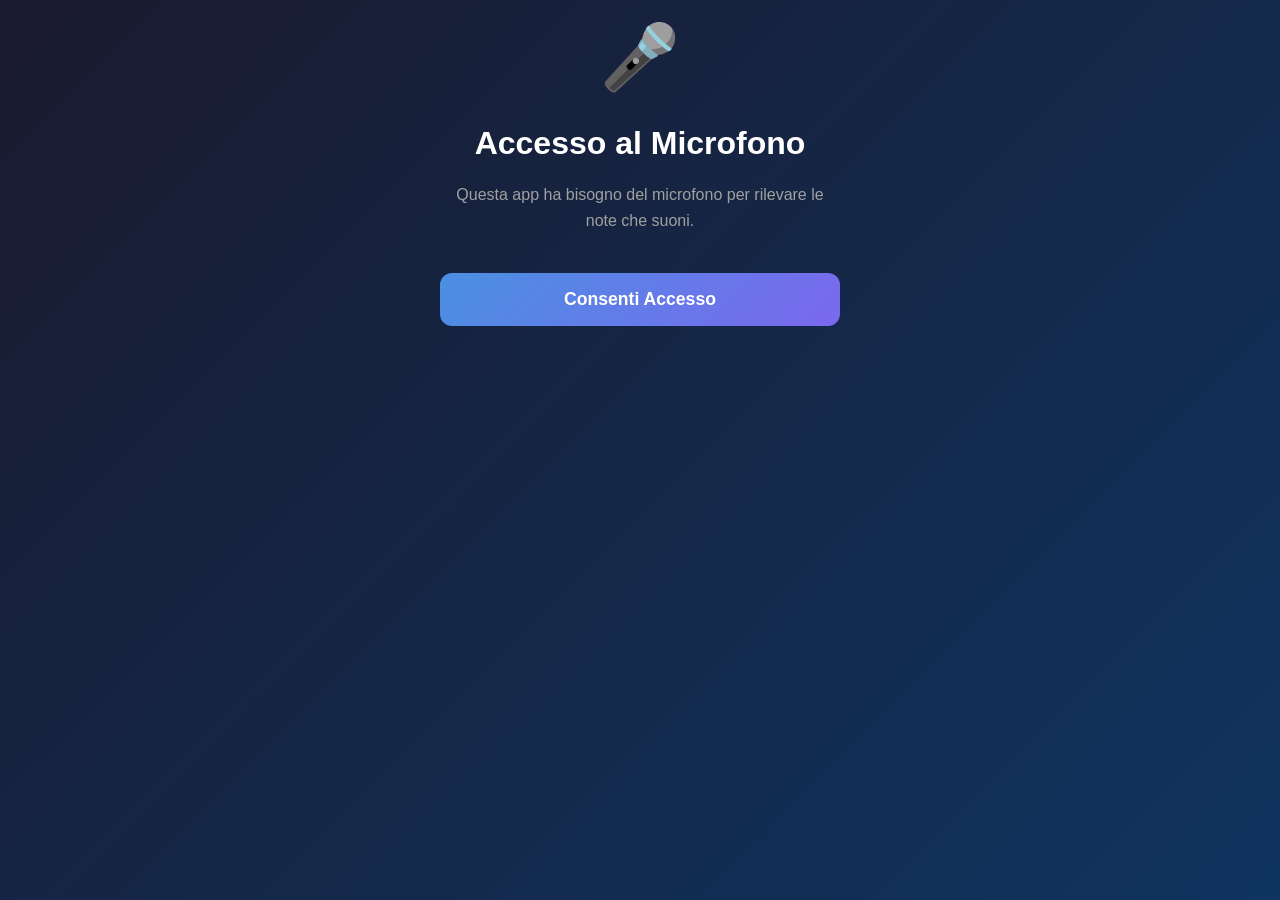
==== commit ed461b72: "Add files via upload" ====
--- a/Index.html
+++ b/Index.html
@@ -1,4 +1,3 @@
-
 <!DOCTYPE html>
 <html lang="it">
 <head>
@@ -7,14 +6,9 @@
     <meta name="apple-mobile-web-app-capable" content="yes">
     <meta name="apple-mobile-web-app-status-bar-style" content="black-translucent">
     <meta name="theme-color" content="#1a1a2e">
-    <title>Scale Degree Trainer - Piano v4.1</title>
+    <title>Scale Degree Trainer - Piano v6.1</title>
     <style>
-* {
-    margin: 0;
-    padding: 0;
-    box-sizing: border-box;
-}
-
+* { margin: 0; padding: 0; box-sizing: border-box; }
 :root {
     --primary-color: #4a90e2;
     --secondary-color: #7b68ee;
@@ -25,7 +19,6 @@
     --text-primary: #ffffff;
     --text-secondary: #a0a0a0;
 }
-
 body {
     font-family: -apple-system, BlinkMacSystemFont, 'Segoe UI', Roboto, Oxygen, Ubuntu, Cantarell, sans-serif;
     background: linear-gradient(135deg, var(--bg-dark) 0%, #0f3460 100%);
@@ -34,408 +27,84 @@
     overflow-x: hidden;
     -webkit-font-smoothing: antialiased;
 }
-
-.container {
-    max-width: 100%;
-    width: 100%;
-    min-height: 100vh;
-    padding: 20px;
-    display: flex;
-    flex-direction: column;
-}
-
-.screen {
-    display: none;
-    flex-direction: column;
-    animation: fadeIn 0.3s ease-in;
-}
-
-.screen.active {
-    display: flex;
-}
-
-@keyframes fadeIn {
-    from {
-        opacity: 0;
-        transform: translateY(10px);
-    }
-    to {
-        opacity: 1;
-        transform: translateY(0);
-    }
-}
-
-#setupScreen {
-    justify-content: center;
-    align-items: center;
-    text-align: center;
-}
-
-#setupScreen h1 {
-    font-size: 2.5rem;
-    margin-bottom: 10px;
-}
-
-.subtitle {
-    color: var(--text-secondary);
-    margin-bottom: 40px;
-    font-size: 1.1rem;
-}
-
-.setup-section {
-    width: 100%;
-    max-width: 400px;
-    margin-bottom: 30px;
-    text-align: left;
-}
-
-.setup-section label {
-    display: block;
-    margin-bottom: 10px;
-    font-weight: 600;
-    font-size: 1.1rem;
-}
-
-#scaleSelect {
-    width: 100%;
-    padding: 15px;
-    font-size: 1rem;
-    background: var(--bg-card);
-    color: var(--text-primary);
-    border: 2px solid var(--primary-color);
-    border-radius: 12px;
-    cursor: pointer;
-    outline: none;
-}
-
-.info-box {
-    background: rgba(74, 144, 226, 0.1);
-    border: 2px solid var(--primary-color);
-    border-radius: 12px;
-    padding: 20px;
-    margin: 20px 0;
-    max-width: 400px;
-    text-align: left;
-}
-
-.info-box h3 {
-    color: var(--primary-color);
-    margin-bottom: 15px;
-    font-size: 1.2rem;
-}
-
-.info-box p {
-    margin: 10px 0;
-    line-height: 1.6;
-    font-size: 0.95rem;
-}
-
-.btn {
-    padding: 16px 32px;
-    font-size: 1.1rem;
-    font-weight: 600;
-    border: none;
-    border-radius: 12px;
-    cursor: pointer;
-    transition: all 0.3s;
-    margin: 10px 0;
-    width: 100%;
-    max-width: 400px;
-}
-
-.btn-primary {
-    background: linear-gradient(135deg, var(--primary-color), var(--secondary-color));
-    color: white;
-}
-
-.btn-primary:hover {
-    transform: translateY(-2px);
-    box-shadow: 0 8px 16px rgba(74, 144, 226, 0.3);
-}
-
-.btn-secondary {
-    background: var(--error-color);
-    color: white;
-}
-
-.btn-secondary:hover {
-    background: #d32f2f;
-}
-
-#quizScreen {
-    justify-content: space-between;
-    height: 100vh;
-}
-
-.header {
-    margin-bottom: 30px;
-}
-
-.progress-bar {
-    width: 100%;
-    height: 8px;
-    background: var(--bg-card);
-    border-radius: 4px;
-    overflow: hidden;
-    margin-bottom: 15px;
-}
-
-.progress-fill {
-    height: 100%;
-    background: linear-gradient(90deg, var(--primary-color), var(--secondary-color));
-    transition: width 0.3s ease;
-    width: 0%;
-}
-
-.quiz-info {
-    display: flex;
-    justify-content: space-between;
-    font-size: 1rem;
-    color: var(--text-secondary);
-}
-
-.quiz-content {
-    flex: 1;
-    display: flex;
-    flex-direction: column;
-    justify-content: center;
-    align-items: center;
-}
-
-.question-area {
-    text-align: center;
-    margin-bottom: 40px;
-}
-
-.question-area h2 {
-    font-size: 1.5rem;
-    margin-bottom: 30px;
-    color: var(--text-secondary);
-}
-
-.interval-display {
-    display: flex;
-    align-items: center;
-    justify-content: center;
-    gap: 20px;
-    margin-bottom: 40px;
-}
-
-.base-note {
-    font-size: 2rem;
-    font-weight: bold;
-    padding: 20px 30px;
-    background: var(--bg-card);
-    border-radius: 12px;
-    border: 2px solid var(--primary-color);
-}
-
-.arrow {
-    font-size: 2rem;
-    color: var(--text-secondary);
-}
-
-.target-interval {
-    font-size: 2.5rem;
-    font-weight: bold;
-    padding: 20px 30px;
-    background: linear-gradient(135deg, var(--primary-color), var(--secondary-color));
-    border-radius: 12px;
-}
-
-.listening-indicator {
-    display: flex;
-    align-items: center;
-    gap: 15px;
-    font-size: 1.2rem;
-    color: var(--primary-color);
-}
-
-.listening-indicator.hidden {
-    display: none;
-}
-
-.pulse {
-    width: 20px;
-    height: 20px;
-    background: var(--primary-color);
-    border-radius: 50%;
-    animation: pulse 1.5s infinite;
-}
-
-@keyframes pulse {
-    0%, 100% {
-        transform: scale(1);
-        opacity: 1;
-    }
-    50% {
-        transform: scale(1.5);
-        opacity: 0.5;
-    }
-}
-
-.feedback-area {
-    text-align: center;
-    padding: 40px;
-    border-radius: 16px;
-    margin-bottom: 40px;
-}
-
-.feedback-area.hidden {
-    display: none;
-}
-
-.feedback-area.correct {
-    background: rgba(76, 175, 80, 0.2);
-    border: 2px solid var(--success-color);
-}
-
-.feedback-area.wrong {
-    background: rgba(244, 67, 54, 0.2);
-    border: 2px solid var(--error-color);
-}
-
-.feedback-icon {
-    font-size: 4rem;
-    margin-bottom: 20px;
-}
-
-.feedback-area.correct .feedback-icon {
-    color: var(--success-color);
-}
-
-.feedback-area.wrong .feedback-icon {
-    color: var(--error-color);
-}
-
-.feedback-text {
-    font-size: 1.5rem;
-    font-weight: bold;
-    margin-bottom: 15px;
-}
-
-.feedback-detail {
-    font-size: 1rem;
-    color: var(--text-secondary);
-    margin-top: 10px;
-}
-
-.detected-note-display {
-    font-size: 1.8rem;
-    font-weight: bold;
-    color: var(--primary-color);
-    margin-top: 20px;
-    min-height: 40px;
-}
-
-.bottom-controls {
-    padding: 20px 0;
-}
-
-.score-display {
-    display: flex;
-    justify-content: center;
-    gap: 30px;
-    margin-bottom: 20px;
-    font-size: 1.2rem;
-}
-
-.score-item {
-    display: flex;
-    align-items: center;
-    gap: 10px;
-}
-
-.score-item.correct {
-    color: var(--success-color);
-}
-
-.score-item.wrong {
-    color: var(--error-color);
-}
-
-#resultsScreen {
-    justify-content: center;
-    align-items: center;
-    text-align: center;
-}
-
-#resultsScreen h1 {
-    font-size: 2.5rem;
-    margin-bottom: 40px;
-}
-
-.results-stats {
-    background: var(--bg-card);
-    border-radius: 16px;
-    padding: 40px;
-    margin-bottom: 30px;
-    max-width: 400px;
-}
-
-.stat-row {
-    display: flex;
-    justify-content: space-between;
-    padding: 15px 0;
-    border-bottom: 1px solid rgba(255, 255, 255, 0.1);
-    font-size: 1.2rem;
-}
-
-.stat-row:last-child {
-    border-bottom: none;
-}
-
-.stat-label {
-    color: var(--text-secondary);
-}
-
-.stat-value {
-    font-weight: bold;
-}
-
-.stat-value.accuracy {
-    font-size: 2rem;
-    color: var(--primary-color);
-}
-
-#permissionScreen {
-    justify-content: center;
-    align-items: center;
-    text-align: center;
-}
-
-#permissionScreen h1 {
-    font-size: 2rem;
-    margin-bottom: 20px;
-}
-
-#permissionScreen p {
-    color: var(--text-secondary);
-    margin-bottom: 30px;
-    line-height: 1.6;
-    max-width: 400px;
-}
-
-.permission-icon {
-    font-size: 4rem;
-    margin-bottom: 30px;
-}
-
+.container { max-width: 100%; width: 100%; min-height: 100vh; padding: 20px; display: flex; flex-direction: column; }
+.screen { display: none; flex-direction: column; animation: fadeIn 0.3s ease-in; }
+.screen.active { display: flex; }
+@keyframes fadeIn { from { opacity: 0; transform: translateY(10px);} to { opacity: 1; transform: translateY(0);} }
+#setupScreen { justify-content: center; align-items: center; text-align: center; }
+#setupScreen h1 { font-size: 2.5rem; margin-bottom: 10px; }
+.subtitle { color: var(--text-secondary); margin-bottom: 40px; font-size: 1.1rem; }
+.setup-section { width: 100%; max-width: 400px; margin-bottom: 30px; text-align: left; }
+.setup-section label { display: block; margin-bottom: 10px; font-weight: 600; font-size: 1.1rem; }
+.sensitivity-controls { width: 100%; max-width: 400px; background: var(--bg-card); padding: 20px; border-radius: 12px; margin-bottom: 30px; }
+.sensitivity-controls h3 { color: var(--primary-color); margin-bottom: 20px; font-size: 1.1rem; }
+.slider-group { margin-bottom: 20px; }
+.slider-label { display: flex; justify-content: space-between; margin-bottom: 8px; font-size: 0.95rem; color: var(--text-secondary); }
+.slider-value { color: var(--primary-color); font-weight: bold; }
+.slider { width: 100%; height: 8px; border-radius: 4px; background: rgba(74, 144, 226, 0.2); outline: none; -webkit-appearance: none; }
+.slider::-webkit-slider-thumb { -webkit-appearance: none; appearance: none; width: 20px; height: 20px; border-radius: 50%; background: var(--primary-color); cursor: pointer; transition: all 0.2s; }
+.slider::-webkit-slider-thumb:hover { background: var(--secondary-color); transform: scale(1.2); }
+.slider::-moz-range-thumb { width: 20px; height: 20px; border-radius: 50%; background: var(--primary-color); cursor: pointer; border: none; transition: all 0.2s; }
+.slider::-moz-range-thumb:hover { background: var(--secondary-color); transform: scale(1.2); }
+.preset-buttons { display: flex; gap: 10px; margin-bottom: 15px; }
+.btn-preset { flex: 1; padding: 10px; font-size: 0.9rem; border: 2px solid var(--primary-color); background: transparent; color: var(--primary-color); border-radius: 8px; cursor: pointer; transition: all 0.3s; }
+.btn-preset:hover, .btn-preset.active { background: var(--primary-color); color: white; }
+#scaleSelect { width: 100%; padding: 15px; font-size: 1rem; background: var(--bg-card); color: var(--text-primary); border: 2px solid var(--primary-color); border-radius: 12px; cursor: pointer; outline: none; }
+.info-box { background: rgba(74, 144, 226, 0.1); border: 2px solid var(--primary-color); border-radius: 12px; padding: 20px; margin: 20px 0; max-width: 400px; text-align: left; }
+.info-box h3 { color: var(--primary-color); margin-bottom: 15px; font-size: 1.2rem; }
+.info-box p { margin: 10px 0; line-height: 1.6; font-size: 0.95rem; }
+.btn { padding: 16px 32px; font-size: 1.1rem; font-weight: 600; border: none; border-radius: 12px; cursor: pointer; transition: all 0.3s; margin: 10px 0; width: 100%; max-width: 400px; }
+.btn-primary { background: linear-gradient(135deg, var(--primary-color), var(--secondary-color)); color: white; }
+.btn-primary:hover { transform: translateY(-2px); box-shadow: 0 8px 16px rgba(74, 144, 226, 0.3); }
+.btn-secondary { background: var(--error-color); color: white; }
+.btn-secondary:hover { background: #d32f2f; }
+#quizScreen { justify-content: space-between; height: 100vh; }
+.header { margin-bottom: 30px; }
+.progress-bar { width: 100%; height: 8px; background: var(--bg-card); border-radius: 4px; overflow: hidden; margin-bottom: 15px; }
+.progress-fill { height: 100%; background: linear-gradient(90deg, var(--primary-color), var(--secondary-color)); transition: width 0.3s ease; width: 0%; }
+.quiz-info { display: flex; justify-content: space-between; font-size: 1rem; color: var(--text-secondary); }
+.quiz-content { flex: 1; display: flex; flex-direction: column; justify-content: center; align-items: center; }
+.question-area { text-align: center; margin-bottom: 40px; }
+.question-area h2 { font-size: 1.5rem; margin-bottom: 30px; color: var(--text-secondary); }
+.interval-display { display: flex; align-items: center; justify-content: center; gap: 20px; margin-bottom: 40px; }
+.base-note { font-size: 2rem; font-weight: bold; padding: 20px 30px; background: var(--bg-card); border-radius: 12px; border: 2px solid var(--primary-color); }
+.arrow { font-size: 2rem; color: var(--text-secondary); }
+.target-interval { font-size: 2.5rem; font-weight: bold; padding: 20px 30px; background: linear-gradient(135deg, var(--primary-color), var(--secondary-color)); border-radius: 12px; }
+.listening-indicator { display: flex; align-items: center; gap: 15px; font-size: 1.2rem; color: var(--primary-color); }
+.listening-indicator.hidden { display: none; }
+.pulse { width: 20px; height: 20px; background: var(--primary-color); border-radius: 50%; animation: pulse 1.5s infinite; }
+@keyframes pulse { 0%, 100% { transform: scale(1); opacity: 1;} 50% { transform: scale(1.5); opacity: 0.5;} }
+.feedback-area { text-align: center; padding: 40px; border-radius: 16px; margin-bottom: 40px; }
+.feedback-area.hidden { display: none; }
+.feedback-area.correct { background: rgba(76, 175, 80, 0.2); border: 2px solid var(--success-color); }
+.feedback-area.wrong { background: rgba(244, 67, 54, 0.2); border: 2px solid var(--error-color); }
+.feedback-icon { font-size: 4rem; margin-bottom: 20px; }
+.feedback-area.correct .feedback-icon { color: var(--success-color); }
+.feedback-area.wrong .feedback-icon { color: var(--error-color); }
+.feedback-text { font-size: 1.5rem; font-weight: bold; margin-bottom: 15px; }
+.feedback-detail { font-size: 1rem; color: var(--text-secondary); margin-top: 10px; }
+.detected-note-display { font-size: 1.8rem; font-weight: bold; color: var(--primary-color); margin-top: 20px; min-height: 40px; }
+.bottom-controls { padding: 20px 0; }
+.score-display { display: flex; justify-content: center; gap: 30px; margin-bottom: 20px; font-size: 1.2rem; }
+.score-item { display: flex; align-items: center; gap: 10px; }
+.score-item.correct { color: var(--success-color); }
+.score-item.wrong { color: var(--error-color); }
+#resultsScreen { justify-content: center; align-items: center; text-align: center; }
+#resultsScreen h1 { font-size: 2.5rem; margin-bottom: 40px; }
+.results-stats { background: var(--bg-card); border-radius: 16px; padding: 40px; margin-bottom: 30px; max-width: 400px; }
+.stat-row { display: flex; justify-content: space-between; padding: 15px 0; border-bottom: 1px solid rgba(255, 255, 255, 0.1); font-size: 1.2rem; }
+.stat-row:last-child { border-bottom: none; }
+.stat-label { color: var(--text-secondary); }
+.stat-value { font-weight: bold; }
+.stat-value.accuracy { font-size: 2rem; color: var(--primary-color); }
+#permissionScreen { justify-content: center; align-items: center; text-align: center; }
+#permissionScreen h1 { font-size: 2rem; margin-bottom: 20px; }
+#permissionScreen p { color: var(--text-secondary); margin-bottom: 30px; line-height: 1.6; max-width: 400px; }
+.permission-icon { font-size: 4rem; margin-bottom: 30px; }
 @media (max-width: 768px) {
-    #setupScreen h1,
-    #resultsScreen h1 {
-        font-size: 2rem;
-    }
-    
-    .target-interval {
-        font-size: 2rem;
-        padding: 15px 25px;
-    }
-    
-    .base-note {
-        font-size: 1.5rem;
-        padding: 15px 20px;
-    }
+    #setupScreen h1, #resultsScreen h1 { font-size: 2rem; }
+    .target-interval { font-size: 2rem; padding: 15px 25px; }
+    .base-note { font-size: 1.5rem; padding: 15px 20px; }
 }
     </style>
 </head>
@@ -444,14 +113,13 @@
         <div id="permissionScreen" class="screen">
             <div class="permission-icon">🎤</div>
             <h1>Accesso al Microfono</h1>
-            <p>Questa app ha bisogno del microfono per rilevare le note che suoni sulla chitarra.</p>
+            <p>Questa app ha bisogno del microfono per rilevare le note che suoni.</p>
             <button id="requestMicBtn" class="btn btn-primary">Consenti Accesso</button>
         </div>
 
         <div id="setupScreen" class="screen">
             <h1>🎹 Scale Degree Trainer</h1>
-            <p class="subtitle">Allena il tuo orecchio sui gradi delle scale al pianoforte</p>
-            
+            <p class="subtitle">Allena l'orecchio sui gradi delle scale</p>
             <div class="setup-section">
                 <label for="scaleSelect">Scegli la tonalità:</label>
                 <select id="scaleSelect">
@@ -473,28 +141,50 @@
 
             <div class="info-box">
                 <h3>Come funziona</h3>
-                <p>📝 Ti verrà mostrato un grado della scala (es. "3a Maggiore")</p>
-                <p>🎹 Suona la nota corrispondente al pianoforte</p>
-                <p>✓ L'app riconoscerà automaticamente la nota</p>
-                <p>🎯 Allena il tuo orecchio sui 7 gradi della scala!</p>
-                <p><strong>💡 Importante:</strong> Suona note singole con attacco chiaro</p>
-                <p><strong>⏸️ Pausa tra le note:</strong> Lascia che la nota precedente si spenga prima di suonare la successiva</p>
+                <p>📝 Ti verrà mostrato un grado (es. "3a Maggiore").</p>
+                <p>🎹 Suona la nota corrispondente.</p>
+                <p>✓ L'app riconosce automaticamente la nota.</p>
+                <p><strong>💡 Suggerimento:</strong> suona attacchi chiari, lascia spegnere la nota.</p>
+                <p id="mobileWarning" style="display:none;color:#ff9800;margin-top:10px;"><strong>📱 iPhone/iPad:</strong> volume deciso, microfono sensibile al rumore.</p>
             </div>
 
+            <div class="sensitivity-controls">
+                <h3>🎚️ Calibrazione Sensibilità</h3>
+                <div class="preset-buttons">
+                    <button class="btn-preset" id="presetDesktop">💻 Desktop</button>
+                    <button class="btn-preset" id="presetMobile">📱 Mobile</button>
+                    <button class="btn-preset" id="presetCustom">⚙️ Manuale</button>
+                </div>
+                <div class="slider-group">
+                    <div class="slider-label"><span>Volume Minimo</span><span class="slider-value" id="volumeValue">0.18</span></div>
+                    <input type="range" min="0.05" max="0.50" step="0.01" value="0.18" class="slider" id="volumeSlider">
+                </div>
+                <div class="slider-group">
+                    <div class="slider-label"><span>Rilevamenti Consecutivi</span><span class="slider-value" id="stabilityValue">3</span></div>
+                    <input type="range" min="2" max="6" step="1" value="3" class="slider" id="stabilitySlider">
+                </div>
+                <div class="slider-group">
+                    <div class="slider-label"><span>Picco Richiesto (vs media)</span><span class="slider-value" id="spikeValue">2.2x</span></div>
+                    <input type="range" min="1.5" max="4.0" step="0.1" value="2.2" class="slider" id="spikeSlider">
+                </div>
+                <div class="slider-group">
+                    <div class="slider-label"><span>Pausa tra Note (ms)</span><span class="slider-value" id="cooldownValue">600</span></div>
+                    <input type="range" min="300" max="1200" step="100" value="600" class="slider" id="cooldownSlider">
+                </div>
+            </div>
+            <script>
+                if (/iPhone|iPad|iPod|Android/i.test(navigator.userAgent)) {
+                    document.getElementById('mobileWarning').style.display = 'block';
+                }
+            </script>
             <button id="startBtn" class="btn btn-primary">Inizia Allenamento</button>
         </div>
 
         <div id="quizScreen" class="screen">
             <div class="header">
-                <div class="progress-bar">
-                    <div id="progressFill" class="progress-fill"></div>
-                </div>
-                <div class="quiz-info">
-                    <span id="quizCounter">0/10</span>
-                    <span id="currentScale">-</span>
-                </div>
+                <div class="progress-bar"><div id="progressFill" class="progress-fill"></div></div>
+                <div class="quiz-info"><span id="quizCounter">0/10</span><span id="currentScale">-</span></div>
             </div>
-
             <div class="quiz-content">
                 <div id="questionArea" class="question-area">
                     <h2>Suona il grado richiesto:</h2>
@@ -504,31 +194,22 @@
                         <div id="targetInterval" class="target-interval">-</div>
                     </div>
                     <div id="listeningIndicator" class="listening-indicator hidden">
-                        <div class="pulse"></div>
-                        <span>Ascolto...</span>
+                        <div class="pulse"></div><span>Ascolto...</span>
                     </div>
                     <div id="detectedNoteDisplay" class="detected-note-display"></div>
-                    <div id="volumeDebug" style="font-size: 0.9rem; color: var(--text-secondary); margin-top: 10px; display: none;">
-                        Volume: <span id="volumeValue">0.000</span> / 0.180 (min)
+                    <div id="volumeDebug" style="font-size:0.9rem;color:var(--text-secondary);margin-top:10px;display:none;">
+                        Volume: <span id="volumeDebugValue">0.000</span> · Armed: <span id="armedFlag">false</span> · Attack: <span id="attackVal">0.000</span>
                     </div>
                 </div>
-
                 <div id="feedbackArea" class="feedback-area hidden">
                     <div id="feedbackIcon" class="feedback-icon"></div>
                     <div id="feedbackText" class="feedback-text"></div>
                 </div>
             </div>
-
             <div class="bottom-controls">
                 <div class="score-display">
-                    <div class="score-item correct">
-                        <span>✓</span>
-                        <span id="correctCount">0</span>
-                    </div>
-                    <div class="score-item wrong">
-                        <span>✗</span>
-                        <span id="wrongCount">0</span>
-                    </div>
+                    <div class="score-item correct"><span>✓</span><span id="correctCount">0</span></div>
+                    <div class="score-item wrong"><span>✗</span><span id="wrongCount">0</span></div>
                 </div>
                 <button id="stopBtn" class="btn btn-secondary">Termina Sessione</button>
             </div>
@@ -536,29 +217,18 @@
 
         <div id="resultsScreen" class="screen">
             <h1>🎉 Sessione Completata!</h1>
-            
             <div class="results-stats">
-                <div class="stat-row">
-                    <span class="stat-label">Risposte Corrette:</span>
-                    <span class="stat-value" style="color: var(--success-color);" id="finalCorrect">0</span>
-                </div>
-                <div class="stat-row">
-                    <span class="stat-label">Risposte Sbagliate:</span>
-                    <span class="stat-value" style="color: var(--error-color);" id="finalWrong">0</span>
-                </div>
-                <div class="stat-row">
-                    <span class="stat-label">Accuratezza:</span>
-                    <span class="stat-value accuracy" id="finalAccuracy">0%</span>
-                </div>
+                <div class="stat-row"><span class="stat-label">Risposte Corrette:</span><span class="stat-value" style="color:var(--success-color);" id="finalCorrect">0</span></div>
+                <div class="stat-row"><span class="stat-label">Risposte Sbagliate:</span><span class="stat-value" style="color:var(--error-color);" id="finalWrong">0</span></div>
+                <div class="stat-row"><span class="stat-label">Accuratezza:</span><span class="stat-value accuracy" id="finalAccuracy">0%</span></div>
             </div>
-
             <button id="restartBtn" class="btn btn-primary">Nuova Sessione</button>
         </div>
     </div>
 
-    <script>
+<script>
 class PitchDetector {
-    constructor() {
+    constructor(config = {}) {
         this.audioContext = null;
         this.analyser = null;
         this.microphone = null;
@@ -568,65 +238,86 @@
         this.onPitchDetected = null;
         this.onVolumeChange = null;
         this.lastDetectedNote = null;
-        
+
+        this.highpass = null; // filters
+        this.notch50 = null;
+
         this.A4 = 440;
-        this.noteNames = ['C', 'C#', 'D', 'D#', 'E', 'F', 'F#', 'G', 'G#', 'A', 'A#', 'B'];
-        
-        // SOGLIE OTTIMIZZATE PER PIANOFORTE
-        this.currentVolume = 0;
-        this.volumeThreshold = 0.18; // Piano ha attacco più netto, soglia leggermente più bassa
-        
-        // GATE per stabilità segnale
+        this.noteNames = ['C','C#','D','D#','E','F','F#','G','G#','A','A#','B'];
+
+        // Config
+        this.volumeThreshold = config.volumeThreshold || 0.18;
+        this.requiredStableDetections = config.stability || 3;
+        this.spikeMultiplier = config.spikeMultiplier || 2.2;
+        this.cooldownPeriod = config.cooldown || 600;
+
+        // Stability & gating
         this.noteStabilityBuffer = [];
-        this.requiredStableDetections = 3; // 3 rilevamenti consecutivi
-        
-        // Flag per evitare auto-start
         this.isInitialized = false;
-        
-        // WARM-UP: ignora i primi secondi di ascolto
         this.warmupStartTime = null;
-        this.warmupDuration = 500; // 500ms di warm-up
-        
-        // Tracciamento volume massimo per calibrazione dinamica
+        this.warmupDuration = 500; // ms
         this.volumeHistory = [];
         this.maxVolumeHistory = 20;
-        
-        // COOLDOWN: tempo minimo tra due note rilevate (piano ha sustain lungo)
+        this.currentVolume = 0;
         this.lastNoteTime = 0;
-        this.cooldownPeriod = 600; // Ridotto a 600ms per il piano (attacco più veloce)
-        
-        // SILENCE GATE: richiede un periodo di silenzio tra le note
-        this.silenceFramesRequired = 3; // Ridotto a 3 frame per piano (attacco più definito)
-        this.currentSilenceFrames = 0;
+
+        // New: time-based silence arming
+        this.requiredSilenceMs = 250;
+        this.silenceSince = null;
         this.readyForNextNote = true;
-        
-        // FILTRO FREQUENZE: limiti per PIANOFORTE (A0 = 27.5 Hz a C8 = 4186 Hz)
-        this.minPianoFreq = 25; // Leggermente sotto A0
-        this.maxPianoFreq = 4500; // Leggermente sopra C8
+
+        // New: EMA attack detector
+        this.emaVolume = 0;
+        this.emaAlpha = 0.2;
+        this.minAttackRise = 0.04;
+
+        // New: anti-harmonics
+        this.lastPitchHz = null;
+
+        // Frequency range (piano)
+        this.minPianoFreq = 25;
+        this.maxPianoFreq = 4500;
+
+        document.addEventListener('visibilitychange', () => {
+            if (!this.audioContext) return;
+            if (document.visibilityState === 'visible' && this.audioContext.state === 'suspended') {
+                this.audioContext.resume();
+            }
+        });
+
+        console.log('🎛️ PitchDetector config:', { volumeThreshold:this.volumeThreshold, stability:this.requiredStableDetections, spike:this.spikeMultiplier+'x', cooldown:this.cooldownPeriod+'ms' });
     }
 
     async initialize() {
         try {
             this.mediaStream = await navigator.mediaDevices.getUserMedia({
-                audio: {
-                    echoCancellation: false,
-                    noiseSuppression: false,
-                    autoGainControl: false
-                }
+                audio: { echoCancellation:false, noiseSuppression:false, autoGainControl:false }
             });
 
             this.audioContext = new (window.AudioContext || window.webkitAudioContext)();
+
+            // === Filters chain ===
+            this.highpass = this.audioContext.createBiquadFilter();
+            this.highpass.type = 'highpass';
+            this.highpass.frequency.value = 70;
+
+            this.notch50 = this.audioContext.createBiquadFilter();
+            this.notch50.type = 'notch';
+            this.notch50.frequency.value = 50;
+            this.notch50.Q = 20;
+
             this.analyser = this.audioContext.createAnalyser();
-            this.microphone = this.audioContext.createMediaStreamSource(this.mediaStream);
-            
             this.analyser.fftSize = 4096;
             this.buffer = new Float32Array(this.analyser.fftSize);
-            
-            this.microphone.connect(this.analyser);
-            
+
+            this.microphone = this.audioContext.createMediaStreamSource(this.mediaStream);
+            // mic -> highpass -> notch50 -> analyser
+            this.microphone.connect(this.highpass);
+            this.highpass.connect(this.notch50);
+            this.notch50.connect(this.analyser);
+
             this.isInitialized = true;
-            this.isListening = false; // IMPORTANTE: NON inizia automaticamente
-            
+            this.isListening = false;
             console.log('🎤 Microphone initialized - NOT listening yet');
             return true;
         } catch (error) {
@@ -635,16 +326,19 @@
         }
     }
 
-    startListening(callback) {
+    async startListening(callback) {
         this.onPitchDetected = callback;
         this.isListening = true;
         this.lastDetectedNote = null;
-        this.noteStabilityBuffer = []; // Reset del buffer di stabilità
-        this.volumeHistory = []; // Reset dello storico volume
-        this.warmupStartTime = Date.now(); // Inizia warm-up
-        this.lastNoteTime = 0; // Reset cooldown
-        this.currentSilenceFrames = 0; // Reset silence gate
-        this.readyForNextNote = true; // Pronto per la prima nota
+        this.noteStabilityBuffer = [];
+        this.volumeHistory = [];
+        this.warmupStartTime = Date.now();
+        this.lastNoteTime = 0;
+        this.silenceSince = performance.now(); // start armed as soon as silence holds
+        this.readyForNextNote = true;
+        if (this.audioContext && this.audioContext.state === 'suspended') {
+            await this.audioContext.resume();
+        }
         console.log('👂 Started listening (warming up for 500ms...)');
         this.detectPitch();
     }
@@ -657,106 +351,106 @@
         this.volumeHistory = [];
         this.warmupStartTime = null;
         this.lastNoteTime = 0;
-        this.currentSilenceFrames = 0;
+        this.silenceSince = null;
         this.readyForNextNote = true;
         console.log('🛑 Stopped listening');
     }
 
+    centsDiff(f1, f2) {
+        return 1200 * Math.log2(f1 / f2);
+    }
+
     detectPitch() {
-        // CONTROLLO FONDAMENTALE: se non stiamo ascoltando, NON fare nulla
-        if (!this.isListening || !this.analyser || !this.isInitialized) {
-            return; // NON continuare il loop se non stiamo ascoltando
-        }
-        
-        // WARM-UP: ignora i primi 500ms
+        if (!this.isListening || !this.analyser || !this.isInitialized) return;
+
         const timeSinceStart = Date.now() - this.warmupStartTime;
         if (timeSinceStart < this.warmupDuration) {
             requestAnimationFrame(() => this.detectPitch());
             return;
         }
-        
+
         this.analyser.getFloatTimeDomainData(this.buffer);
-        
-        let sum = 0;
-        for (let i = 0; i < this.buffer.length; i++) {
-            sum += this.buffer[i] * this.buffer[i];
-        }
+
+        // RMS volume
+        let sum = 0; for (let i=0;i<this.buffer.length;i++) sum += this.buffer[i]*this.buffer[i];
         const volume = Math.sqrt(sum / this.buffer.length);
         this.currentVolume = volume;
-        
-        // Traccia lo storico del volume
-        this.volumeHistory.push(volume);
-        if (this.volumeHistory.length > this.maxVolumeHistory) {
-            this.volumeHistory.shift();
-        }
-        
-        // Calcola la media del volume recente
-        const avgVolume = this.volumeHistory.reduce((a, b) => a + b, 0) / this.volumeHistory.length;
-        
-        if (this.onVolumeChange) {
-            this.onVolumeChange(volume);
-        }
-        
-        // SILENCE GATE: traccia periodi di silenzio
-        const silenceThreshold = 0.06; // Soglia più bassa per piano (decadimento naturale)
+
+        // EMA + attack
+        this.emaVolume = this.emaAlpha * volume + (1 - this.emaAlpha) * this.emaVolume;
+        const attack = volume - this.emaVolume;
+
+        // history & avg
+        this.volumeHistory.push(volume); if (this.volumeHistory.length > this.maxVolumeHistory) this.volumeHistory.shift();
+        const avgVolume = this.volumeHistory.reduce((a,b)=>a+b,0) / this.volumeHistory.length;
+
+        if (this.onVolumeChange) this.onVolumeChange(volume, {attack});
+
+        // Silence arming (time-based)
+        const silenceThreshold = Math.min(this.volumeThreshold * 0.4, 0.02);
+        const now = performance.now();
         if (volume < silenceThreshold) {
-            this.currentSilenceFrames++;
-            if (this.currentSilenceFrames >= this.silenceFramesRequired) {
-                this.readyForNextNote = true; // Reset dopo silenzio
-            }
+            if (this.silenceSince === null) this.silenceSince = now;
         } else {
-            this.currentSilenceFrames = 0;
-        }
-        
-        // COOLDOWN: controlla se è passato abbastanza tempo dall'ultima nota
+            this.silenceSince = null;
+        }
+        const armed = this.silenceSince !== null && (now - this.silenceSince) >= this.requiredSilenceMs;
+
+        // Cooldown
         const timeSinceLastNote = Date.now() - this.lastNoteTime;
         const inCooldown = timeSinceLastNote < this.cooldownPeriod;
-        
-        // CONTROLLO VOLUME PRIMA DI RILEVARE NOTE - OTTIMIZZATO PER PIANO
-        // 1. Il volume corrente deve superare la soglia
-        // 2. Il volume corrente deve essere significativamente più alto della media (spike detection)
-        // 3. Deve essere pronto per la prossima nota (dopo silenzio)
-        // 4. Non deve essere in cooldown
-        const volumeSpike = volume > (avgVolume * 2.2); // Ridotto a 2.2x per il piano (attacco più uniforme)
-        
-        if (volume < this.volumeThreshold || !volumeSpike || inCooldown || !this.readyForNextNote) {
-            // Pulisci il buffer se non sono soddisfatte le condizioni
+
+        // Spike gating + attack
+        const volumeSpike = volume > (avgVolume * this.spikeMultiplier);
+        const hasAttack = attack > this.minAttackRise;
+
+        // Debug UI
+        const dbg = document.getElementById('volumeDebug');
+        if (dbg && dbg.style.display !== 'none') {
+            const v = document.getElementById('volumeDebugValue');
+            const af = document.getElementById('armedFlag');
+            const at = document.getElementById('attackVal');
+            if (v) v.textContent = volume.toFixed(3);
+            if (af) af.textContent = armed;
+            if (at) at.textContent = attack.toFixed(3);
+        }
+
+        if (volume < this.volumeThreshold || !volumeSpike || inCooldown || !armed || !hasAttack) {
             this.noteStabilityBuffer = [];
             requestAnimationFrame(() => this.detectPitch());
             return;
         }
-        
+
         const pitch = this.autoCorrelate(this.buffer, this.audioContext.sampleRate);
-        
-        // FILTRO FREQUENZE: accetta solo note nel range del pianoforte
-        if (pitch && pitch >= this.minPianoFreq && pitch <= this.maxPianoFreq) {
+
+        if (pitch !== -1 && pitch && pitch >= this.minPianoFreq && pitch <= this.maxPianoFreq) {
+            // Anti-harmonics: ignore 2x / 0.5x of the last
+            if (this.lastPitchHz) {
+                const ratio = pitch / this.lastPitchHz;
+                if (Math.abs(ratio - 2.0) < 0.03 || Math.abs(ratio - 0.5) < 0.03) {
+                    requestAnimationFrame(() => this.detectPitch());
+                    return;
+                }
+            }
+
             const note = this.frequencyToNote(pitch);
-            
-            // GATE DI STABILITÀ: aggiungi al buffer
-            this.noteStabilityBuffer.push(note.note);
-            
-            // Mantieni solo le ultime N rilevazioni
-            if (this.noteStabilityBuffer.length > this.requiredStableDetections) {
-                this.noteStabilityBuffer.shift();
-            }
-            
-            // Controlla se abbiamo abbastanza rilevazioni stabili della stessa nota
+            this.noteStabilityBuffer.push({ name: note.note, freq: pitch });
+            if (this.noteStabilityBuffer.length > this.requiredStableDetections) this.noteStabilityBuffer.shift();
+
             if (this.noteStabilityBuffer.length >= this.requiredStableDetections) {
-                const allSame = this.noteStabilityBuffer.every(n => n === this.noteStabilityBuffer[0]);
-                
-                if (allSame && (!this.lastDetectedNote || this.lastDetectedNote !== note.note)) {
-                    console.log(`🎵 ${note.note} (${pitch.toFixed(2)} Hz, vol: ${volume.toFixed(3)}, avg: ${avgVolume.toFixed(3)}, cooldown: ${timeSinceLastNote}ms)`);
+                const first = this.noteStabilityBuffer[0];
+                const allSameName = this.noteStabilityBuffer.every(n => n.name === first.name);
+                const allCloseFreq = this.noteStabilityBuffer.every(n => Math.abs(this.centsDiff(n.freq, first.freq)) < 35);
+
+                if (allSameName && allCloseFreq && (!this.lastDetectedNote || this.lastDetectedNote !== note.note)) {
                     this.lastDetectedNote = note.note;
-                    this.lastNoteTime = Date.now(); // Inizia cooldown
-                    this.readyForNextNote = false; // Richiede silenzio prima della prossima
-                    
-                    if (this.onPitchDetected) {
-                        this.onPitchDetected(note);
-                    }
+                    this.lastPitchHz = pitch;
+                    this.lastNoteTime = Date.now();
+                    this.readyForNextNote = false;
+                    if (this.onPitchDetected) this.onPitchDetected(note);
                 }
             }
         } else {
-            // Se non c'è pitch valido, pulisci il buffer
             this.noteStabilityBuffer = [];
         }
 
@@ -766,87 +460,40 @@
     autoCorrelate(buffer, sampleRate) {
         let size = buffer.length;
         let maxSamples = Math.floor(size / 2);
-        let bestOffset = -1;
-        let bestCorrelation = 0;
         let rms = 0;
-        
-        for (let i = 0; i < size; i++) {
-            let val = buffer[i];
-            rms += val * val;
-        }
-        rms = Math.sqrt(rms / size);
-        
-        // SOGLIA RMS OTTIMIZZATA PER PIANO - suono più pulito rispetto alla chitarra
-        if (rms < 0.18) return -1;
-        
-        let correlations = [];
-        let lastCorrelation = 1;
-        
-        for (let offset = 1; offset < maxSamples; offset++) {
+        for (let i=0;i<size;i++){ const v=buffer[i]; rms += v*v; }
+        rms = Math.sqrt(rms/size);
+        if (rms < this.volumeThreshold) return -1;
+
+        let bestOffset = -1; let bestCorrelation = 0; let lastCorrelation = 1;
+        for (let offset=1; offset<maxSamples; offset++) {
             let correlation = 0;
-
-            for (let i = 0; i < maxSamples; i++) {
-                correlation += Math.abs(buffer[i] - buffer[i + offset]);
+            for (let i=0;i<maxSamples;i++) correlation += Math.abs(buffer[i] - buffer[i+offset]);
+            correlation = 1 - (correlation / maxSamples);
+            const correlationThreshold = 0.85 + (this.volumeThreshold - 0.18) * 0.2;
+            if (correlation > correlationThreshold && correlation > lastCorrelation) {
+                bestCorrelation = correlation; bestOffset = offset;
             }
-            
-            correlation = 1 - (correlation / maxSamples);
-            
-            // SOGLIA CORRELAZIONE OTTIMIZZATA PER PIANO - suono più armonico e pulito
-            if (correlation > 0.88 && correlation > lastCorrelation) {
-                correlations.push({ offset: offset, correlation: correlation });
-            }
-            
             lastCorrelation = correlation;
         }
-        
-        if (correlations.length === 0) return -1;
-        
-        correlations.sort((a, b) => b.correlation - a.correlation);
-        
-        bestCorrelation = correlations[0].correlation;
-        bestOffset = correlations[0].offset;
-        
-        // SOGLIA CORRELAZIONE OTTIMIZZATA PER PIANO
-        if (bestCorrelation > 0.88 && bestOffset > 0) {
-            for (let i = 1; i < correlations.length && i < 3; i++) {
-                if (correlations[i].offset < bestOffset * 0.6) {
-                    if (correlations[i].correlation > bestCorrelation * 0.9) {
-                        bestOffset = correlations[i].offset;
-                        bestCorrelation = correlations[i].correlation;
-                        break;
-                    }
-                }
-            }
-            
-            if (bestOffset < maxSamples - 1 && bestOffset > 0) {
-                let y1 = buffer[bestOffset - 1];
-                let y2 = buffer[bestOffset];
-                let y3 = buffer[bestOffset + 1];
-                let shift = (y3 - y1) / (2 * (2 * y2 - y1 - y3));
-                
-                if (isFinite(shift) && Math.abs(shift) < 1) {
-                    return sampleRate / (bestOffset + shift);
-                }
-            }
-            
-            return sampleRate / bestOffset;
-        }
-        
-        return -1;
+        if (bestOffset === -1) return -1;
+
+        if (bestOffset < maxSamples-1 && bestOffset > 0) {
+            const y1 = buffer[bestOffset-1];
+            const y2 = buffer[bestOffset];
+            const y3 = buffer[bestOffset+1];
+            const shift = (y3 - y1) / (2 * (2*y2 - y1 - y3));
+            if (isFinite(shift) && Math.abs(shift) < 1) return sampleRate / (bestOffset + shift);
+        }
+        return sampleRate / bestOffset;
     }
 
     frequencyToNote(frequency) {
         const noteNum = 12 * (Math.log(frequency / this.A4) / Math.log(2)) + 69;
-        const roundedNoteNum = Math.round(noteNum);
-        const noteName = this.noteNames[roundedNoteNum % 12];
-        const octave = Math.floor(roundedNoteNum / 12) - 1;
-        
-        return {
-            frequency: frequency,
-            note: noteName,
-            octave: octave,
-            fullNote: `${noteName}${octave}`
-        };
+        const rounded = Math.round(noteNum);
+        const noteName = this.noteNames[rounded % 12];
+        const octave = Math.floor(rounded / 12) - 1;
+        return { frequency, note: noteName, octave, fullNote: `${noteName}${octave}` };
     }
 
     stop() {
@@ -854,61 +501,48 @@
         this.isInitialized = false;
         this.noteStabilityBuffer = [];
         this.lastDetectedNote = null;
-        
-        if (this.mediaStream) {
-            this.mediaStream.getTracks().forEach(track => track.stop());
-            this.mediaStream = null;
-        }
-        
-        if (this.audioContext && this.audioContext.state !== 'closed') {
-            this.audioContext.close();
-            this.audioContext = null;
-        }
-        
-        this.analyser = null;
-        this.microphone = null;
-        
+        this.lastPitchHz = null;
+        if (this.mediaStream) { this.mediaStream.getTracks().forEach(t => t.stop()); this.mediaStream = null; }
+        if (this.audioContext && this.audioContext.state !== 'closed') { this.audioContext.close(); this.audioContext = null; }
+        this.analyser = null; this.microphone = null; this.highpass = null; this.notch50 = null;
         console.log('🔇 Audio system completely stopped');
     }
 }
 
 class IntervalTrainerApp {
     constructor() {
-        this.pitchDetector = new PitchDetector();
-        this.currentQuiz = 0;
-        this.totalQuizzes = 10;
-        this.correctAnswers = 0;
-        this.wrongAnswers = 0;
-        this.selectedScale = null;
-        this.currentQuestion = null;
-        this.lastDegreeKey = null; // Traccia l'ultimo grado chiesto
-        this.isWaitingForAnswer = false;
-        this.detectedNotes = [];
-        this.noteDetectionTimeout = null;
+        this.pitchDetector = null;
+        this.currentQuiz = 0; this.totalQuizzes = 10;
+        this.correctAnswers = 0; this.wrongAnswers = 0;
+        this.selectedScale = null; this.currentQuestion = null;
+        this.lastDegreeKey = null; this.isWaitingForAnswer = false;
+        this.detectedNotes = []; this.noteDetectionTimeout = null;
+
+        this.sensitivityConfig = { volumeThreshold:0.18, stability:3, spikeMultiplier:2.2, cooldown:600 };
 
         this.scales = {
-            'C': { display: 'Do', notes: ['C', 'D', 'E', 'F', 'G', 'A', 'B'] },
-            'G': { display: 'Sol', notes: ['G', 'A', 'B', 'C', 'D', 'E', 'F#'] },
-            'D': { display: 'Re', notes: ['D', 'E', 'F#', 'G', 'A', 'B', 'C#'] },
-            'A': { display: 'La', notes: ['A', 'B', 'C#', 'D', 'E', 'F#', 'G#'] },
-            'E': { display: 'Mi', notes: ['E', 'F#', 'G#', 'A', 'B', 'C#', 'D#'] },
-            'B': { display: 'Si', notes: ['B', 'C#', 'D#', 'E', 'F#', 'G#', 'A#'] },
-            'F#': { display: 'Fa#', notes: ['F#', 'G#', 'A#', 'B', 'C#', 'D#', 'E#'] },
-            'Db': { display: 'Reb', notes: ['Db', 'Eb', 'F', 'Gb', 'Ab', 'Bb', 'C'] },
-            'Ab': { display: 'Lab', notes: ['Ab', 'Bb', 'C', 'Db', 'Eb', 'F', 'G'] },
-            'Eb': { display: 'Mib', notes: ['Eb', 'F', 'G', 'Ab', 'Bb', 'C', 'D'] },
-            'Bb': { display: 'Sib', notes: ['Bb', 'C', 'D', 'Eb', 'F', 'G', 'A'] },
-            'F': { display: 'Fa', notes: ['F', 'G', 'A', 'Bb', 'C', 'D', 'E'] }
+            'C': { display:'Do', notes:['C','D','E','F','G','A','B'] },
+            'G': { display:'Sol', notes:['G','A','B','C','D','E','F#'] },
+            'D': { display:'Re', notes:['D','E','F#','G','A','B','C#'] },
+            'A': { display:'La', notes:['A','B','C#','D','E','F#','G#'] },
+            'E': { display:'Mi', notes:['E','F#','G#','A','B','C#','D#'] },
+            'B': { display:'Si', notes:['B','C#','D#','E','F#','G#','A#'] },
+            'F#': { display:'Fa#', notes:['F#','G#','A#','B','C#','D#','E#'] },
+            'Db': { display:'Reb', notes:['Db','Eb','F','Gb','Ab','Bb','C'] },
+            'Ab': { display:'Lab', notes:['Ab','Bb','C','Db','Eb','F','G'] },
+            'Eb': { display:'Mib', notes:['Eb','F','G','Ab','Bb','C','D'] },
+            'Bb': { display:'Sib', notes:['Bb','C','D','Eb','F','G','A'] },
+            'F': { display:'Fa', notes:['F','G','A','Bb','C','D','E'] }
         };
 
         this.degrees = {
-            '1': { name: 'Tonica (1)', index: 0 },
-            '2': { name: '2a Maggiore', index: 1 },
-            '3': { name: '3a Maggiore', index: 2 },
-            '4': { name: '4a Giusta', index: 3 },
-            '5': { name: '5a Giusta', index: 4 },
-            '6': { name: '6a Maggiore', index: 5 },
-            '7': { name: '7a Maggiore', index: 6 }
+            '1': { name:'Tonica (1)', index:0 },
+            '2': { name:'2a Maggiore', index:1 },
+            '3': { name:'3a Maggiore', index:2 },
+            '4': { name:'4a Giusta', index:3 },
+            '5': { name:'5a Giusta', index:4 },
+            '6': { name:'6a Maggiore', index:5 },
+            '7': { name:'7a Maggiore', index:6 }
         };
 
         this.initializeUI();
@@ -926,35 +560,62 @@
         document.getElementById('stopBtn').addEventListener('click', () => this.stopSession());
         document.getElementById('restartBtn').addEventListener('click', () => this.reset());
         document.getElementById('requestMicBtn').addEventListener('click', () => this.requestMicrophone());
-        
-        this.pitchDetector.onVolumeChange = (volume) => {
-            const indicator = document.getElementById('listeningIndicator');
-            if (indicator && !indicator.classList.contains('hidden')) {
-                const pulse = indicator.querySelector('.pulse');
-                // INDICATORE VISUALE OTTIMIZZATO PER PIANO
-                if (pulse) {
-                    if (volume > 0.25) {
-                        pulse.style.backgroundColor = '#4caf50'; // Verde: ottimo
-                    } else if (volume > 0.18) {
-                        pulse.style.backgroundColor = '#4a90e2'; // Blu: buono (sopra soglia)
-                    } else if (volume > 0.10) {
-                        pulse.style.backgroundColor = '#ff9800'; // Arancione: debole
-                    } else {
-                        pulse.style.backgroundColor = '#7b68ee'; // Viola: troppo debole
-                    }
-                }
-                
-                // Mostra il volume per debug (commenta per nascondere)
-                const volumeDebug = document.getElementById('volumeDebug');
-                const volumeValue = document.getElementById('volumeValue');
-                if (volumeDebug && volumeValue) {
-                    // volumeDebug.style.display = 'block'; // Decommenta per vedere il volume
-                    volumeValue.textContent = volume.toFixed(3);
-                }
-            }
+
+        this.setupSensitivityControls();
+        this.checkMicrophonePermission();
+    }
+
+    setupSensitivityControls() {
+        const volumeSlider = document.getElementById('volumeSlider');
+        const stabilitySlider = document.getElementById('stabilitySlider');
+        const spikeSlider = document.getElementById('spikeSlider');
+        const cooldownSlider = document.getElementById('cooldownSlider');
+
+        const volumeValue = document.getElementById('volumeValue');
+        const stabilityValue = document.getElementById('stabilityValue');
+        const spikeValue = document.getElementById('spikeValue');
+        const cooldownValue = document.getElementById('cooldownValue');
+
+        const isMobile = /iPhone|iPad|iPod|Android/i.test(navigator.userAgent);
+        if (isMobile) this.applyPreset('mobile'); else this.applyPreset('desktop');
+
+        volumeSlider.addEventListener('input', (e) => { this.sensitivityConfig.volumeThreshold = parseFloat(e.target.value); volumeValue.textContent = e.target.value; this.markCustomPreset(); });
+        stabilitySlider.addEventListener('input', (e) => { this.sensitivityConfig.stability = parseInt(e.target.value); stabilityValue.textContent = e.target.value; this.markCustomPreset(); });
+        spikeSlider.addEventListener('input', (e) => { this.sensitivityConfig.spikeMultiplier = parseFloat(e.target.value); spikeValue.textContent = e.target.value + 'x'; this.markCustomPreset(); });
+        cooldownSlider.addEventListener('input', (e) => { this.sensitivityConfig.cooldown = parseInt(e.target.value); cooldownValue.textContent = e.target.value; this.markCustomPreset(); });
+
+        document.getElementById('presetDesktop').addEventListener('click', () => this.applyPreset('desktop'));
+        document.getElementById('presetMobile').addEventListener('click', () => this.applyPreset('mobile'));
+        document.getElementById('presetCustom').addEventListener('click', () => this.markCustomPreset());
+    }
+
+    applyPreset(preset) {
+        const presets = {
+            desktop: { volumeThreshold:0.18, stability:3, spikeMultiplier:2.2, cooldown:600 },
+            mobile:  { volumeThreshold:0.34, stability:4, spikeMultiplier:3.2, cooldown:950 }
         };
-        
-        this.checkMicrophonePermission();
+        if (presets[preset]) {
+            this.sensitivityConfig = { ...presets[preset] };
+            this.updateSliders();
+            document.querySelectorAll('.btn-preset').forEach(b => b.classList.remove('active'));
+            document.getElementById(`preset${preset.charAt(0).toUpperCase()+preset.slice(1)}`).classList.add('active');
+        }
+    }
+
+    markCustomPreset() {
+        document.querySelectorAll('.btn-preset').forEach(b => b.classList.remove('active'));
+        document.getElementById('presetCustom').classList.add('active');
+    }
+
+    updateSliders() {
+        document.getElementById('volumeSlider').value = this.sensitivityConfig.volumeThreshold;
+        document.getElementById('volumeValue').textContent = this.sensitivityConfig.volumeThreshold.toFixed(2);
+        document.getElementById('stabilitySlider').value = this.sensitivityConfig.stability;
+        document.getElementById('stabilityValue').textContent = this.sensitivityConfig.stability;
+        document.getElementById('spikeSlider').value = this.sensitivityConfig.spikeMultiplier;
+        document.getElementById('spikeValue').textContent = this.sensitivityConfig.spikeMultiplier.toFixed(1) + 'x';
+        document.getElementById('cooldownSlider').value = this.sensitivityConfig.cooldown;
+        document.getElementById('cooldownValue').textContent = this.sensitivityConfig.cooldown;
     }
 
     async checkMicrophonePermission() {
@@ -962,274 +623,159 @@
             const stream = await navigator.mediaDevices.getUserMedia({ audio: true });
             stream.getTracks().forEach(track => track.stop());
             this.showScreen('setup');
-        } catch (error) {
-            this.showScreen('permission');
-        }
+        } catch { this.showScreen('permission'); }
     }
 
     async requestMicrophone() {
+        const tempDetector = new PitchDetector(this.sensitivityConfig);
+        const initialized = await tempDetector.initialize();
+        if (initialized) { tempDetector.stop(); this.showScreen('setup'); } else { alert('Impossibile accedere al microfono.'); }
+    }
+
+    showScreen(name) { Object.values(this.screens).forEach(s => s.classList.remove('active')); this.screens[name].classList.add('active'); }
+
+    async startSession() {
+        const scaleValue = document.getElementById('scaleSelect').value;
+        if (scaleValue === 'random') {
+            const ks = Object.keys(this.scales); this.selectedScale = ks[Math.floor(Math.random()*ks.length)];
+        } else { this.selectedScale = scaleValue; }
+
+        this.pitchDetector = new PitchDetector(this.sensitivityConfig);
+        this.pitchDetector.onVolumeChange = (volume, {attack}) => {
+            const indicator = document.getElementById('listeningIndicator');
+            if (indicator && !indicator.classList.contains('hidden')) {
+                const pulse = indicator.querySelector('.pulse');
+                const threshold = this.sensitivityConfig.volumeThreshold;
+                if (pulse) {
+                    if (volume > threshold * 1.5) pulse.style.backgroundColor = '#4caf50';
+                    else if (volume > threshold)    pulse.style.backgroundColor = '#4a90e2';
+                    else if (volume > threshold*0.6) pulse.style.backgroundColor = '#ff9800';
+                    else pulse.style.backgroundColor = '#7b68ee';
+                }
+            }
+            // optional live numbers
+            const dbg = document.getElementById('volumeDebug');
+            if (dbg && dbg.style.display !== 'none') {
+                const v = document.getElementById('volumeDebugValue');
+                const at = document.getElementById('attackVal');
+                if (v) v.textContent = volume.toFixed(3);
+                if (at) at.textContent = attack.toFixed(3);
+            }
+        };
+
         const initialized = await this.pitchDetector.initialize();
-        if (initialized) {
-            this.pitchDetector.stop();
-            this.showScreen('setup');
-        } else {
-            alert('Impossibile accedere al microfono.');
-        }
-    }
-
-    showScreen(screenName) {
-        Object.values(this.screens).forEach(screen => screen.classList.remove('active'));
-        this.screens[screenName].classList.add('active');
-    }
-
-    async startSession() {
-        const scaleSelect = document.getElementById('scaleSelect');
-        const scaleValue = scaleSelect.value;
-        
-        if (scaleValue === 'random') {
-            const scaleKeys = Object.keys(this.scales);
-            this.selectedScale = scaleKeys[Math.floor(Math.random() * scaleKeys.length)];
-        } else {
-            this.selectedScale = scaleValue;
-        }
-
-        const initialized = await this.pitchDetector.initialize();
-        if (!initialized) {
-            alert('Impossibile accedere al microfono.');
-            return;
-        }
-
-        this.currentQuiz = 0;
-        this.correctAnswers = 0;
-        this.wrongAnswers = 0;
-        this.lastDegreeKey = null; // Reset per nuova sessione
-
+        if (!initialized) { alert('Impossibile accedere al microfono.'); return; }
+
+        this.currentQuiz = 0; this.correctAnswers = 0; this.wrongAnswers = 0; this.lastDegreeKey = null;
         document.getElementById('currentScale').textContent = this.scales[this.selectedScale].display + ' Maggiore';
-        
         this.showScreen('quiz');
         this.nextQuestion();
     }
 
     nextQuestion() {
         this.currentQuiz++;
-        
-        if (this.currentQuiz > this.totalQuizzes) {
-            this.showResults();
-            return;
-        }
-
+        if (this.currentQuiz > this.totalQuizzes) { this.showResults(); return; }
         document.getElementById('quizCounter').textContent = `${this.currentQuiz}/${this.totalQuizzes}`;
-        document.getElementById('progressFill').style.width = `${(this.currentQuiz / this.totalQuizzes) * 100}%`;
+        document.getElementById('progressFill').style.width = `${(this.currentQuiz/this.totalQuizzes)*100}%`;
         document.getElementById('correctCount').textContent = this.correctAnswers;
         document.getElementById('wrongCount').textContent = this.wrongAnswers;
 
         this.currentQuestion = this.generateQuestion();
-        
         document.getElementById('baseNote').textContent = this.scales[this.selectedScale].display + ' Maggiore';
         document.getElementById('targetInterval').textContent = this.currentQuestion.degreeName;
-        
         document.getElementById('feedbackArea').classList.add('hidden');
         document.getElementById('questionArea').style.display = 'block';
-        
         this.startListening();
     }
 
     generateQuestion() {
         const scale = this.scales[this.selectedScale];
         const degreeKeys = Object.keys(this.degrees);
-        
-        // Filtra il grado precedente per evitare ripetizioni
-        let availableDegrees = degreeKeys;
-        if (this.lastDegreeKey !== null) {
-            availableDegrees = degreeKeys.filter(key => key !== this.lastDegreeKey);
-        }
-        
-        // Scegli un grado casuale tra quelli disponibili
-        const randomIndex = Math.floor(Math.random() * availableDegrees.length);
-        const degreeKey = availableDegrees[randomIndex];
-        
-        // Salva il grado corrente per la prossima volta
+        let available = degreeKeys;
+        if (this.lastDegreeKey !== null) available = degreeKeys.filter(k => k !== this.lastDegreeKey);
+        const degreeKey = available[Math.floor(Math.random()*available.length)];
         this.lastDegreeKey = degreeKey;
-        
         const degree = this.degrees[degreeKey];
         const targetNote = scale.notes[degree.index];
-        
-        return {
-            scaleName: scale.display + ' Maggiore',
-            degreeNumber: degreeKey,
-            degreeName: degree.name,
-            targetNote: this.normalizeNote(targetNote),
-            targetNoteDisplay: this.displayNote(targetNote)
-        };
-    }
-
-    normalizeNote(note) {
-        const flatsToSharps = {
-            'Db': 'C#', 'Eb': 'D#', 'Gb': 'F#', 'Ab': 'G#', 'Bb': 'A#', 'E#': 'F'
-        };
-        return flatsToSharps[note] || note;
-    }
-
-    displayNote(note) {
-        const noteMap = {
-            'C': 'Do', 'C#': 'Do#', 'Db': 'Reb',
-            'D': 'Re', 'D#': 'Re#', 'Eb': 'Mib',
-            'E': 'Mi', 'E#': 'Fa',
-            'F': 'Fa', 'F#': 'Fa#', 'Gb': 'Solb',
-            'G': 'Sol', 'G#': 'Sol#', 'Ab': 'Lab',
-            'A': 'La', 'A#': 'La#', 'Bb': 'Sib',
-            'B': 'Si', 'B#': 'Do'
-        };
-        return noteMap[note] || note;
-    }
+        return { scaleName: scale.display + ' Maggiore', degreeNumber: degreeKey, degreeName: degree.name, targetNote: this.normalizeNote(targetNote), targetNoteDisplay: this.displayNote(targetNote) };
+    }
+
+    normalizeNote(note) { const flatsToSharps = { 'Db':'C#','Eb':'D#','Gb':'F#','Ab':'G#','Bb':'A#','E#':'F' }; return flatsToSharps[note] || note; }
+    displayNote(note)   { const m = { 'C':'Do','C#':'Do#','Db':'Reb','D':'Re','D#':'Re#','Eb':'Mib','E':'Mi','E#':'Fa','F':'Fa','F#':'Fa#','Gb':'Solb','G':'Sol','G#':'Sol#','Ab':'Lab','A':'La','A#':'La#','Bb':'Sib','B':'Si','B#':'Do' }; return m[note] || note; }
 
     startListening() {
         this.isWaitingForAnswer = true;
         this.detectedNotes = [];
-        
         document.getElementById('listeningIndicator').classList.remove('hidden');
         document.getElementById('detectedNoteDisplay').textContent = '';
-        
+        // debug panel toggle: set display to 'block' to see live values
+        // document.getElementById('volumeDebug').style.display = 'block';
+
         this.pitchDetector.startListening((noteData) => {
             if (!this.isWaitingForAnswer) return;
-            
             const displayElement = document.getElementById('detectedNoteDisplay');
-            if (displayElement) {
-                displayElement.textContent = this.displayNote(noteData.note);
-            }
-            
+            if (displayElement) displayElement.textContent = this.displayNote(noteData.note);
             this.detectedNotes.push(noteData.note);
-            console.log(`📝 ${noteData.note} (${this.detectedNotes.length})`);
-            
-            if (this.noteDetectionTimeout) {
-                clearTimeout(this.noteDetectionTimeout);
-            }
-            
+            if (this.noteDetectionTimeout) clearTimeout(this.noteDetectionTimeout);
             if (this.detectedNotes.length >= 3) {
-                this.noteDetectionTimeout = setTimeout(() => {
-                    this.evaluateAnswer();
-                }, 1000);
+                this.noteDetectionTimeout = setTimeout(() => { this.evaluateAnswer(); }, 1000);
             }
         });
     }
 
     evaluateAnswer() {
-        if (!this.isWaitingForAnswer || this.detectedNotes.length < 3) {
-            console.log(`⚠️ Not enough (${this.detectedNotes.length}/3)`);
-            return;
-        }
-        
+        if (!this.isWaitingForAnswer || this.detectedNotes.length < 3) return;
         this.isWaitingForAnswer = false;
         this.pitchDetector.stopListening();
         document.getElementById('listeningIndicator').classList.add('hidden');
-        
         const detectedNote = this.getMostCommonNote(this.detectedNotes);
         const normalizedDetected = this.normalizeNote(detectedNote);
         const normalizedTarget = this.normalizeNote(this.currentQuestion.targetNote);
-        
-        console.log(`🎯 Target: ${normalizedTarget}, Got: ${normalizedDetected}`);
-        
         const isCorrect = normalizedDetected === normalizedTarget;
-        
         this.showFeedback(isCorrect, detectedNote);
-        
-        if (isCorrect) {
-            this.correctAnswers++;
-            setTimeout(() => this.nextQuestion(), 1500);
-        } else {
-            this.wrongAnswers++;
-            setTimeout(() => this.nextQuestion(), 3000);
-        }
+        if (isCorrect) { this.correctAnswers++; setTimeout(()=>this.nextQuestion(), 1500); }
+        else { this.wrongAnswers++; setTimeout(()=>this.nextQuestion(), 3000); }
     }
 
     getMostCommonNote(notes) {
         if (notes.length === 0) return null;
-        
-        const counts = {};
-        notes.forEach(note => {
-            counts[note] = (counts[note] || 0) + 1;
-        });
-        
-        let maxCount = 0;
-        let mostCommon = notes[0];
-        
-        Object.keys(counts).forEach(note => {
-            if (counts[note] > maxCount) {
-                maxCount = counts[note];
-                mostCommon = note;
-            }
-        });
-        
-        console.log('📊', counts, '→', mostCommon);
-        
-        return mostCommon;
+        const counts = {}; notes.forEach(n => counts[n] = (counts[n]||0)+1);
+        return Object.entries(counts).sort((a,b)=>b[1]-a[1])[0][0];
     }
 
     showFeedback(isCorrect, detectedNote) {
         const feedbackArea = document.getElementById('feedbackArea');
         const feedbackIcon = document.getElementById('feedbackIcon');
         const feedbackText = document.getElementById('feedbackText');
-        
         document.getElementById('questionArea').style.display = 'none';
-        feedbackArea.classList.remove('hidden', 'correct', 'wrong');
-        
+        feedbackArea.classList.remove('hidden','correct','wrong');
         if (isCorrect) {
-            feedbackArea.classList.add('correct');
-            feedbackIcon.textContent = '✓';
-            feedbackText.innerHTML = `
-                <div>Corretto!</div>
-                <div class="feedback-detail">Hai suonato: ${this.displayNote(detectedNote)}</div>
-            `;
+            feedbackArea.classList.add('correct'); feedbackIcon.textContent = '✓';
+            feedbackText.innerHTML = `<div>Corretto!</div><div class="feedback-detail">Hai suonato: ${this.displayNote(detectedNote)}</div>`;
         } else {
-            feedbackArea.classList.add('wrong');
-            feedbackIcon.textContent = '✗';
-            feedbackText.innerHTML = `
-                <div>Sbagliato!</div>
-                <div class="feedback-detail">Hai suonato: ${this.displayNote(detectedNote)}</div>
-                <div class="feedback-detail">Il ${this.currentQuestion.degreeName} di ${this.currentQuestion.scaleName} è: ${this.currentQuestion.targetNoteDisplay}</div>
-            `;
-        }
-    }
-
-    stopSession() {
-        this.pitchDetector.stop();
-        this.showResults();
-    }
+            feedbackArea.classList.add('wrong'); feedbackIcon.textContent = '✗';
+            feedbackText.innerHTML = `<div>Sbagliato!</div><div class="feedback-detail">Hai suonato: ${this.displayNote(detectedNote)}</div><div class="feedback-detail">Il ${this.currentQuestion.degreeName} di ${this.currentQuestion.scaleName} è: ${this.currentQuestion.targetNoteDisplay}</div>`;
+        }
+    }
+
+    stopSession() { if (this.pitchDetector) this.pitchDetector.stop(); this.showResults(); }
 
     showResults() {
-        this.pitchDetector.stop();
-        
-        const accuracy = this.totalQuizzes > 0 
-            ? Math.round((this.correctAnswers / this.totalQuizzes) * 100) 
-            : 0;
-        
+        if (this.pitchDetector) this.pitchDetector.stop();
+        const accuracy = this.totalQuizzes > 0 ? Math.round((this.correctAnswers/this.totalQuizzes)*100) : 0;
         document.getElementById('finalCorrect').textContent = this.correctAnswers;
         document.getElementById('finalWrong').textContent = this.wrongAnswers;
         document.getElementById('finalAccuracy').textContent = accuracy + '%';
-        
         this.showScreen('results');
     }
 
-    reset() {
-        this.pitchDetector.stop();
-        this.currentQuiz = 0;
-        this.correctAnswers = 0;
-        this.wrongAnswers = 0;
-        this.lastDegreeKey = null; // Reset per nuova sessione
-        this.showScreen('setup');
-    }
+    reset() { if (this.pitchDetector) this.pitchDetector.stop(); this.currentQuiz=0; this.correctAnswers=0; this.wrongAnswers=0; this.lastDegreeKey=null; this.showScreen('setup'); }
 }
 
 document.addEventListener('DOMContentLoaded', () => {
-    console.log('🚀 App loaded - Version 4.1 PIANO OPTIMIZED with NO REPEATS');
-    console.log('🎹 Optimized for piano/keyboard detection');
-    console.log('📊 Settings: Volume = 0.18, RMS = 0.18, Correlation = 0.88, Stability = 3');
-    console.log('⏱️  Cooldown = 600ms, Silence gate = 3 frames, Spike = 2.2x');
-    console.log('🎼 Frequency range: 25-4500 Hz (A0 to C8)');
-    console.log('🔇 Silence threshold = 0.06 (lower for piano sustain)');
-    console.log('🔄 No consecutive degree repeats');
+    console.log('🚀 App loaded - Version 6.1 (anti-sustain patches)');
     window.app = new IntervalTrainerApp();
 });
-    </script>
+</script>
 </body>
 </html>
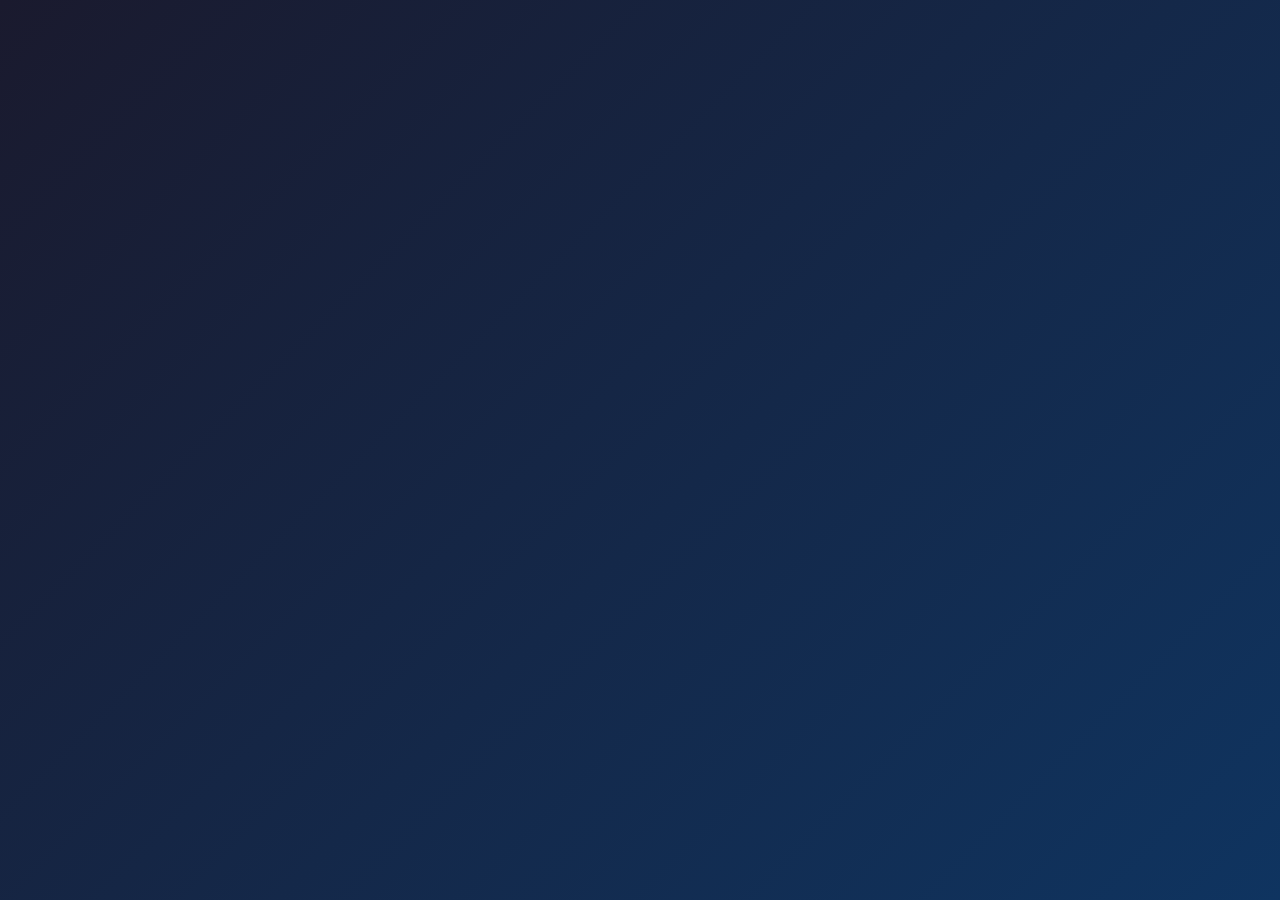
==== commit 1b4c20d0: "Add files via upload" ====
--- a/Index.html
+++ b/Index.html
@@ -275,8 +275,8 @@
         this.lastPitchHz = null;
 
         // Frequency range (piano)
-        this.minPianoFreq = 25;
-        this.maxPianoFreq = 4500;
+        this.minPianoFreq = 50;
+        this.maxPianoFreq = 2000;
 
         document.addEventListener('visibilitychange', () => {
             if (!this.audioContext) return;
@@ -290,31 +290,47 @@
 
     async initialize() {
         try {
-            this.mediaStream = await navigator.mediaDevices.getUserMedia({
-                audio: { echoCancellation:false, noiseSuppression:false, autoGainControl:false }
-            });
+            const isiOS = /iPhone|iPad|iPod/.test(navigator.userAgent);
+            const audioConstraints = isiOS ? {
+                echoCancellation: true,
+                noiseSuppression: true,
+                autoGainControl: true,
+                channelCount: 1
+            } : {
+                echoCancellation: false,
+                noiseSuppression: false,
+                autoGainControl: false
+            };
+            this.mediaStream = await navigator.mediaDevices.getUserMedia({ audio: audioConstraints });
 
             this.audioContext = new (window.AudioContext || window.webkitAudioContext)();
 
             // === Filters chain ===
             this.highpass = this.audioContext.createBiquadFilter();
             this.highpass.type = 'highpass';
-            this.highpass.frequency.value = 70;
+            this.highpass.frequency.value = 80; // leggermente più alto per iPhone
 
             this.notch50 = this.audioContext.createBiquadFilter();
             this.notch50.type = 'notch';
             this.notch50.frequency.value = 50;
             this.notch50.Q = 20;
 
+            this.lowpass = this.audioContext.createBiquadFilter();
+            this.lowpass.type = 'lowpass';
+            this.lowpass.frequency.value = 1800; // taglia armoniche acute/rumori
+            this.lowpass.Q = 0.7;
+
             this.analyser = this.audioContext.createAnalyser();
             this.analyser.fftSize = 4096;
+            this.analyser.smoothingTimeConstant = 0.0; // niente smoothing per attacchi rapidi
             this.buffer = new Float32Array(this.analyser.fftSize);
 
             this.microphone = this.audioContext.createMediaStreamSource(this.mediaStream);
-            // mic -> highpass -> notch50 -> analyser
+            // mic -> highpass -> notch50 -> lowpass -> analyser
             this.microphone.connect(this.highpass);
             this.highpass.connect(this.notch50);
-            this.notch50.connect(this.analyser);
+            this.notch50.connect(this.lowpass);
+            this.lowpass.connect(this.analyser);
 
             this.isInitialized = true;
             this.isListening = false;
@@ -685,6 +701,11 @@
         document.getElementById('targetInterval').textContent = this.currentQuestion.degreeName;
         document.getElementById('feedbackArea').classList.add('hidden');
         document.getElementById('questionArea').style.display = 'block';
+
+        // costruisci set di note diatoniche (in diesis) per filtro
+        const scaleNotes = this.scales[this.selectedScale].notes.map(n => this.normalizeNote(n));
+        this.currentDiatonicSet = new Set(scaleNotes);
+
         this.startListening();
     }
 
@@ -705,35 +726,60 @@
 
     startListening() {
         this.isWaitingForAnswer = true;
+        this.foundCorrect = false;
         this.detectedNotes = [];
         document.getElementById('listeningIndicator').classList.remove('hidden');
         document.getElementById('detectedNoteDisplay').textContent = '';
-        // debug panel toggle: set display to 'block' to see live values
-        // document.getElementById('volumeDebug').style.display = 'block';
+        // finestra massima di risposta per iOS (evita raffiche di false trigger)
+        if (this.answerWindowTimer) clearTimeout(this.answerWindowTimer);
+        this.answerWindowTimer = setTimeout(() => { if (!this.foundCorrect) this.evaluateAnswer(); }, 4000);
 
         this.pitchDetector.startListening((noteData) => {
             if (!this.isWaitingForAnswer) return;
+
+            const normalized = this.normalizeNote(noteData.note);
+            // filtro diatonico: accetta solo note della scala corrente
+            if (!this.currentDiatonicSet || !this.currentDiatonicSet.has(normalized)) {
+                return; // ignora rumori/armonie fuori scala
+            }
+
             const displayElement = document.getElementById('detectedNoteDisplay');
             if (displayElement) displayElement.textContent = this.displayNote(noteData.note);
             this.detectedNotes.push(noteData.note);
+
+            // accetta subito se è quella giusta (qualsiasi ottava)
+            const normalizedTarget = this.normalizeNote(this.currentQuestion.targetNote);
+            if (normalized === normalizedTarget) {
+                this.foundCorrect = true;
+                if (this.answerWindowTimer) clearTimeout(this.answerWindowTimer);
+                // forza valutazione immediata
+                this.detectedNotes.push(noteData.note);
+                this.detectedNotes.push(noteData.note);
+                this.evaluateAnswer();
+                return;
+            }
+
             if (this.noteDetectionTimeout) clearTimeout(this.noteDetectionTimeout);
             if (this.detectedNotes.length >= 3) {
-                this.noteDetectionTimeout = setTimeout(() => { this.evaluateAnswer(); }, 1000);
+                this.noteDetectionTimeout = setTimeout(() => { if (!this.foundCorrect) this.evaluateAnswer(); }, 800);
             }
         });
     }
 
     evaluateAnswer() {
-        if (!this.isWaitingForAnswer || this.detectedNotes.length < 3) return;
+        if (!this.isWaitingForAnswer) return;
         this.isWaitingForAnswer = false;
+        if (this.answerWindowTimer) { clearTimeout(this.answerWindowTimer); this.answerWindowTimer = null; }
         this.pitchDetector.stopListening();
         document.getElementById('listeningIndicator').classList.add('hidden');
         const detectedNote = this.getMostCommonNote(this.detectedNotes);
-        const normalizedDetected = this.normalizeNote(detectedNote);
+        const normalizedDetected = this.normalizeNote(detectedNote || '');
         const normalizedTarget = this.normalizeNote(this.currentQuestion.targetNote);
         const isCorrect = normalizedDetected === normalizedTarget;
-        this.showFeedback(isCorrect, detectedNote);
-        if (isCorrect) { this.correctAnswers++; setTimeout(()=>this.nextQuestion(), 1500); }
+        this.showFeedback(isCorrect, detectedNote || '-');
+        if (isCorrect) { this.correctAnswers++; setTimeout(()=>this.nextQuestion(), 1200); }
+        else { this.wrongAnswers++; setTimeout(()=>this.nextQuestion(), 2200); }
+    }
         else { this.wrongAnswers++; setTimeout(()=>this.nextQuestion(), 3000); }
     }
 
@@ -758,7 +804,11 @@
         }
     }
 
-    stopSession() { if (this.pitchDetector) this.pitchDetector.stop(); this.showResults(); }
+    stopSession() {
+        if (this.answerWindowTimer) { clearTimeout(this.answerWindowTimer); this.answerWindowTimer = null; }
+        if (this.pitchDetector) this.pitchDetector.stop();
+        this.showResults();
+    }
 
     showResults() {
         if (this.pitchDetector) this.pitchDetector.stop();
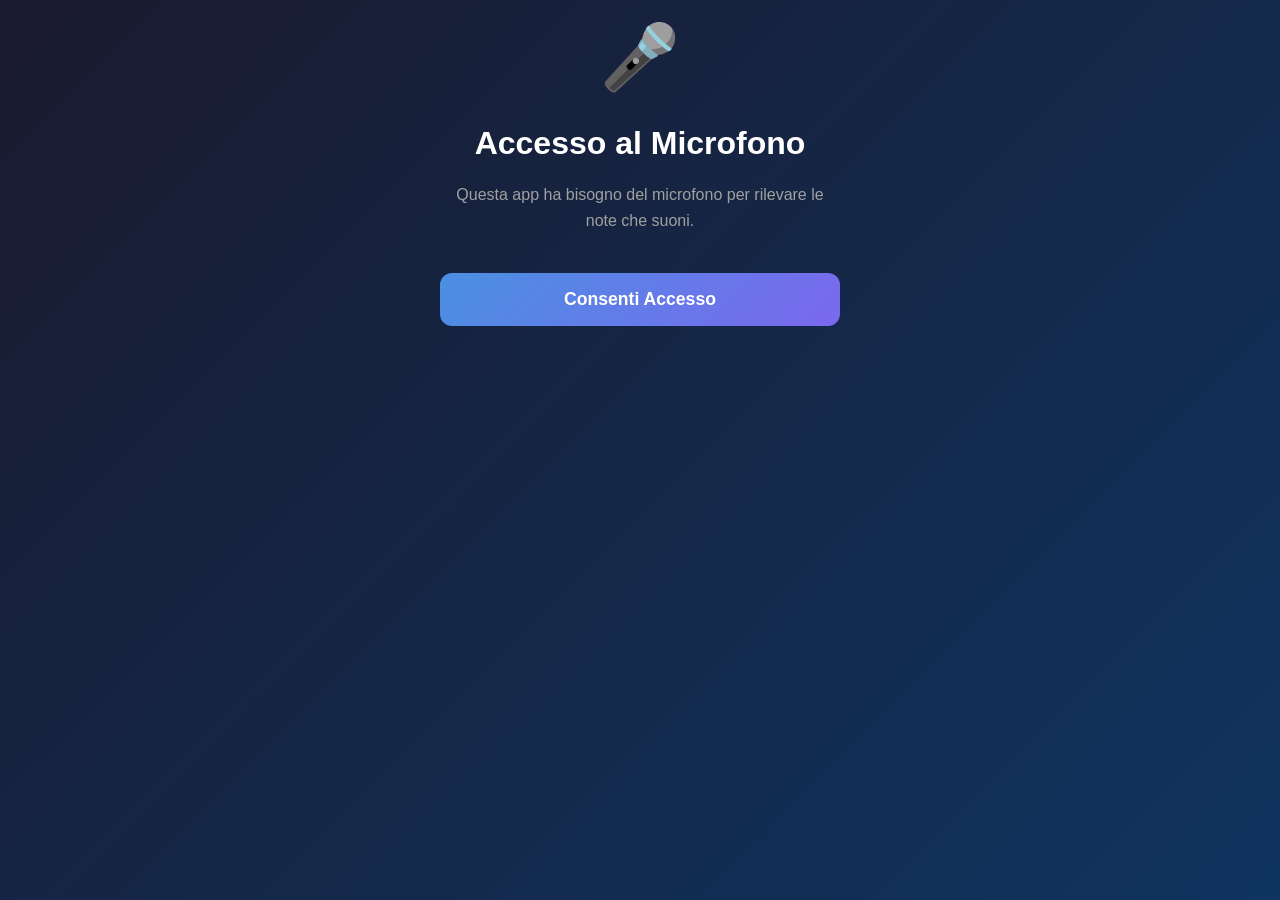
==== commit 4817c54a: "Add files via upload" ====
--- a/Index.html
+++ b/Index.html
@@ -1,831 +1,296 @@
 <!DOCTYPE html>
 <html lang="it">
 <head>
-    <meta charset="UTF-8">
-    <meta name="viewport" content="width=device-width, initial-scale=1.0, maximum-scale=1.0, user-scalable=no">
-    <meta name="apple-mobile-web-app-capable" content="yes">
-    <meta name="apple-mobile-web-app-status-bar-style" content="black-translucent">
-    <meta name="theme-color" content="#1a1a2e">
-    <title>Scale Degree Trainer - Piano v6.1</title>
-    <style>
-* { margin: 0; padding: 0; box-sizing: border-box; }
-:root {
-    --primary-color: #4a90e2;
-    --secondary-color: #7b68ee;
-    --success-color: #4caf50;
-    --error-color: #f44336;
-    --bg-dark: #1a1a2e;
-    --bg-card: #16213e;
-    --text-primary: #ffffff;
-    --text-secondary: #a0a0a0;
-}
-body {
-    font-family: -apple-system, BlinkMacSystemFont, 'Segoe UI', Roboto, Oxygen, Ubuntu, Cantarell, sans-serif;
-    background: linear-gradient(135deg, var(--bg-dark) 0%, #0f3460 100%);
-    color: var(--text-primary);
-    min-height: 100vh;
-    overflow-x: hidden;
-    -webkit-font-smoothing: antialiased;
-}
-.container { max-width: 100%; width: 100%; min-height: 100vh; padding: 20px; display: flex; flex-direction: column; }
-.screen { display: none; flex-direction: column; animation: fadeIn 0.3s ease-in; }
-.screen.active { display: flex; }
-@keyframes fadeIn { from { opacity: 0; transform: translateY(10px);} to { opacity: 1; transform: translateY(0);} }
-#setupScreen { justify-content: center; align-items: center; text-align: center; }
-#setupScreen h1 { font-size: 2.5rem; margin-bottom: 10px; }
-.subtitle { color: var(--text-secondary); margin-bottom: 40px; font-size: 1.1rem; }
-.setup-section { width: 100%; max-width: 400px; margin-bottom: 30px; text-align: left; }
-.setup-section label { display: block; margin-bottom: 10px; font-weight: 600; font-size: 1.1rem; }
-.sensitivity-controls { width: 100%; max-width: 400px; background: var(--bg-card); padding: 20px; border-radius: 12px; margin-bottom: 30px; }
-.sensitivity-controls h3 { color: var(--primary-color); margin-bottom: 20px; font-size: 1.1rem; }
-.slider-group { margin-bottom: 20px; }
-.slider-label { display: flex; justify-content: space-between; margin-bottom: 8px; font-size: 0.95rem; color: var(--text-secondary); }
-.slider-value { color: var(--primary-color); font-weight: bold; }
-.slider { width: 100%; height: 8px; border-radius: 4px; background: rgba(74, 144, 226, 0.2); outline: none; -webkit-appearance: none; }
-.slider::-webkit-slider-thumb { -webkit-appearance: none; appearance: none; width: 20px; height: 20px; border-radius: 50%; background: var(--primary-color); cursor: pointer; transition: all 0.2s; }
-.slider::-webkit-slider-thumb:hover { background: var(--secondary-color); transform: scale(1.2); }
-.slider::-moz-range-thumb { width: 20px; height: 20px; border-radius: 50%; background: var(--primary-color); cursor: pointer; border: none; transition: all 0.2s; }
-.slider::-moz-range-thumb:hover { background: var(--secondary-color); transform: scale(1.2); }
-.preset-buttons { display: flex; gap: 10px; margin-bottom: 15px; }
-.btn-preset { flex: 1; padding: 10px; font-size: 0.9rem; border: 2px solid var(--primary-color); background: transparent; color: var(--primary-color); border-radius: 8px; cursor: pointer; transition: all 0.3s; }
-.btn-preset:hover, .btn-preset.active { background: var(--primary-color); color: white; }
-#scaleSelect { width: 100%; padding: 15px; font-size: 1rem; background: var(--bg-card); color: var(--text-primary); border: 2px solid var(--primary-color); border-radius: 12px; cursor: pointer; outline: none; }
-.info-box { background: rgba(74, 144, 226, 0.1); border: 2px solid var(--primary-color); border-radius: 12px; padding: 20px; margin: 20px 0; max-width: 400px; text-align: left; }
-.info-box h3 { color: var(--primary-color); margin-bottom: 15px; font-size: 1.2rem; }
-.info-box p { margin: 10px 0; line-height: 1.6; font-size: 0.95rem; }
-.btn { padding: 16px 32px; font-size: 1.1rem; font-weight: 600; border: none; border-radius: 12px; cursor: pointer; transition: all 0.3s; margin: 10px 0; width: 100%; max-width: 400px; }
-.btn-primary { background: linear-gradient(135deg, var(--primary-color), var(--secondary-color)); color: white; }
-.btn-primary:hover { transform: translateY(-2px); box-shadow: 0 8px 16px rgba(74, 144, 226, 0.3); }
-.btn-secondary { background: var(--error-color); color: white; }
-.btn-secondary:hover { background: #d32f2f; }
-#quizScreen { justify-content: space-between; height: 100vh; }
-.header { margin-bottom: 30px; }
-.progress-bar { width: 100%; height: 8px; background: var(--bg-card); border-radius: 4px; overflow: hidden; margin-bottom: 15px; }
-.progress-fill { height: 100%; background: linear-gradient(90deg, var(--primary-color), var(--secondary-color)); transition: width 0.3s ease; width: 0%; }
-.quiz-info { display: flex; justify-content: space-between; font-size: 1rem; color: var(--text-secondary); }
-.quiz-content { flex: 1; display: flex; flex-direction: column; justify-content: center; align-items: center; }
-.question-area { text-align: center; margin-bottom: 40px; }
-.question-area h2 { font-size: 1.5rem; margin-bottom: 30px; color: var(--text-secondary); }
-.interval-display { display: flex; align-items: center; justify-content: center; gap: 20px; margin-bottom: 40px; }
-.base-note { font-size: 2rem; font-weight: bold; padding: 20px 30px; background: var(--bg-card); border-radius: 12px; border: 2px solid var(--primary-color); }
-.arrow { font-size: 2rem; color: var(--text-secondary); }
-.target-interval { font-size: 2.5rem; font-weight: bold; padding: 20px 30px; background: linear-gradient(135deg, var(--primary-color), var(--secondary-color)); border-radius: 12px; }
-.listening-indicator { display: flex; align-items: center; gap: 15px; font-size: 1.2rem; color: var(--primary-color); }
-.listening-indicator.hidden { display: none; }
-.pulse { width: 20px; height: 20px; background: var(--primary-color); border-radius: 50%; animation: pulse 1.5s infinite; }
-@keyframes pulse { 0%, 100% { transform: scale(1); opacity: 1;} 50% { transform: scale(1.5); opacity: 0.5;} }
-.feedback-area { text-align: center; padding: 40px; border-radius: 16px; margin-bottom: 40px; }
-.feedback-area.hidden { display: none; }
-.feedback-area.correct { background: rgba(76, 175, 80, 0.2); border: 2px solid var(--success-color); }
-.feedback-area.wrong { background: rgba(244, 67, 54, 0.2); border: 2px solid var(--error-color); }
-.feedback-icon { font-size: 4rem; margin-bottom: 20px; }
-.feedback-area.correct .feedback-icon { color: var(--success-color); }
-.feedback-area.wrong .feedback-icon { color: var(--error-color); }
-.feedback-text { font-size: 1.5rem; font-weight: bold; margin-bottom: 15px; }
-.feedback-detail { font-size: 1rem; color: var(--text-secondary); margin-top: 10px; }
-.detected-note-display { font-size: 1.8rem; font-weight: bold; color: var(--primary-color); margin-top: 20px; min-height: 40px; }
-.bottom-controls { padding: 20px 0; }
-.score-display { display: flex; justify-content: center; gap: 30px; margin-bottom: 20px; font-size: 1.2rem; }
-.score-item { display: flex; align-items: center; gap: 10px; }
-.score-item.correct { color: var(--success-color); }
-.score-item.wrong { color: var(--error-color); }
-#resultsScreen { justify-content: center; align-items: center; text-align: center; }
-#resultsScreen h1 { font-size: 2.5rem; margin-bottom: 40px; }
-.results-stats { background: var(--bg-card); border-radius: 16px; padding: 40px; margin-bottom: 30px; max-width: 400px; }
-.stat-row { display: flex; justify-content: space-between; padding: 15px 0; border-bottom: 1px solid rgba(255, 255, 255, 0.1); font-size: 1.2rem; }
-.stat-row:last-child { border-bottom: none; }
-.stat-label { color: var(--text-secondary); }
-.stat-value { font-weight: bold; }
-.stat-value.accuracy { font-size: 2rem; color: var(--primary-color); }
-#permissionScreen { justify-content: center; align-items: center; text-align: center; }
-#permissionScreen h1 { font-size: 2rem; margin-bottom: 20px; }
-#permissionScreen p { color: var(--text-secondary); margin-bottom: 30px; line-height: 1.6; max-width: 400px; }
-.permission-icon { font-size: 4rem; margin-bottom: 30px; }
-@media (max-width: 768px) {
-    #setupScreen h1, #resultsScreen h1 { font-size: 2rem; }
-    .target-interval { font-size: 2rem; padding: 15px 25px; }
-    .base-note { font-size: 1.5rem; padding: 15px 20px; }
-}
-    </style>
+  <meta charset="UTF-8" />
+  <meta name="viewport" content="width=device-width, initial-scale=1.0, maximum-scale=1.0, user-scalable=no" />
+  <meta name="apple-mobile-web-app-capable" content="yes" />
+  <meta name="apple-mobile-web-app-status-bar-style" content="black-translucent" />
+  <meta name="theme-color" content="#1a1a2e" />
+  <title>Scale Degree Trainer - Piano v6.3</title>
+  <style>
+    * { margin: 0; padding: 0; box-sizing: border-box; }
+    :root { --primary-color:#4a90e2; --secondary-color:#7b68ee; --success-color:#4caf50; --error-color:#f44336; --bg-dark:#1a1a2e; --bg-card:#16213e; --text-primary:#ffffff; --text-secondary:#a0a0a0; }
+    body { font-family:-apple-system,BlinkMacSystemFont,'Segoe UI',Roboto,Oxygen,Ubuntu,Cantarell,sans-serif; background:linear-gradient(135deg,var(--bg-dark) 0%,#0f3460 100%); color:var(--text-primary); min-height:100vh; overflow-x:hidden; -webkit-font-smoothing:antialiased; }
+    .container { max-width:100%; width:100%; min-height:100vh; padding:20px; display:flex; flex-direction:column; }
+    .screen { display:none; flex-direction:column; animation:fadeIn .3s ease-in; }
+    .screen.active { display:flex; }
+    @keyframes fadeIn { from{opacity:0; transform:translateY(10px);} to{opacity:1; transform:translateY(0);} }
+    #setupScreen { justify-content:center; align-items:center; text-align:center; }
+    #setupScreen h1 { font-size:2.5rem; margin-bottom:10px; }
+    .subtitle { color:var(--text-secondary); margin-bottom:40px; font-size:1.1rem; }
+    .setup-section { width:100%; max-width:400px; margin-bottom:30px; text-align:left; }
+    .setup-section label { display:block; margin-bottom:10px; font-weight:600; font-size:1.1rem; }
+    .sensitivity-controls { width:100%; max-width:400px; background:var(--bg-card); padding:20px; border-radius:12px; margin-bottom:30px; }
+    .sensitivity-controls h3 { color:var(--primary-color); margin-bottom:20px; font-size:1.1rem; }
+    .slider-group { margin-bottom:20px; }
+    .slider-label { display:flex; justify-content:space-between; margin-bottom:8px; font-size:.95rem; color:var(--text-secondary); }
+    .slider-value { color:var(--primary-color); font-weight:bold; }
+    .slider { width:100%; height:8px; border-radius:4px; background:rgba(74,144,226,.2); outline:none; -webkit-appearance:none; }
+    .slider::-webkit-slider-thumb { -webkit-appearance:none; appearance:none; width:20px; height:20px; border-radius:50%; background:var(--primary-color); cursor:pointer; transition:all .2s; }
+    .slider::-webkit-slider-thumb:hover { background:var(--secondary-color); transform:scale(1.2); }
+    .slider::-moz-range-thumb { width:20px; height:20px; border-radius:50%; background:var(--primary-color); cursor:pointer; border:none; transition:all .2s; }
+    .slider::-moz-range-thumb:hover { background:var(--secondary-color); transform:scale(1.2); }
+    .preset-buttons { display:flex; gap:10px; margin-bottom:15px; flex-wrap:wrap; }
+    .btn-preset { flex:1; padding:10px; font-size:.9rem; border:2px solid var(--primary-color); background:transparent; color:var(--primary-color); border-radius:8px; cursor:pointer; transition:all .3s; min-width:160px; }
+    .btn-preset:hover, .btn-preset.active { background:var(--primary-color); color:white; }
+    #scaleSelect { width:100%; padding:15px; font-size:1rem; background:var(--bg-card); color:var(--text-primary); border:2px solid var(--primary-color); border-radius:12px; cursor:pointer; outline:none; }
+    .info-box { background:rgba(74,144,226,.1); border:2px solid var(--primary-color); border-radius:12px; padding:20px; margin:20px 0; max-width:400px; text-align:left; }
+    .info-box h3 { color:var(--primary-color); margin-bottom:15px; font-size:1.2rem; }
+    .info-box p { margin:10px 0; line-height:1.6; font-size:.95rem; }
+    .btn { padding:16px 32px; font-size:1.1rem; font-weight:600; border:none; border-radius:12px; cursor:pointer; transition:all .3s; margin:10px 0; width:100%; max-width:400px; }
+    .btn-primary { background:linear-gradient(135deg,var(--primary-color),var(--secondary-color)); color:white; }
+    .btn-primary:hover { transform:translateY(-2px); box-shadow:0 8px 16px rgba(74,144,226,.3); }
+    .btn-secondary { background:var(--error-color); color:white; }
+    .btn-secondary:hover { background:#d32f2f; }
+    #quizScreen { justify-content:space-between; height:100vh; }
+    .header { margin-bottom:30px; }
+    .progress-bar { width:100%; height:8px; background:var(--bg-card); border-radius:4px; overflow:hidden; margin-bottom:15px; }
+    .progress-fill { height:100%; background:linear-gradient(90deg,var(--primary-color),var(--secondary-color)); transition:width .3s ease; width:0%; }
+    .quiz-info { display:flex; justify-content:space-between; font-size:1rem; color:var(--text-secondary); }
+    .quiz-content { flex:1; display:flex; flex-direction:column; justify-content:center; align-items:center; }
+    .question-area { text-align:center; margin-bottom:40px; }
+    .question-area h2 { font-size:1.5rem; margin-bottom:30px; color:var(--text-secondary); }
+    .interval-display { display:flex; align-items:center; justify-content:center; gap:20px; margin-bottom:40px; }
+    .base-note { font-size:2rem; font-weight:bold; padding:20px 30px; background:var(--bg-card); border-radius:12px; border:2px solid var(--primary-color); }
+    .arrow { font-size:2rem; color:var(--text-secondary); }
+    .target-interval { font-size:2.5rem; font-weight:bold; padding:20px 30px; background:linear-gradient(135deg,var(--primary-color),var(--secondary-color)); border-radius:12px; }
+    .listening-indicator { display:flex; align-items:center; gap:15px; font-size:1.2rem; color:var(--primary-color); }
+    .listening-indicator.hidden { display:none; }
+    .pulse { width:20px; height:20px; background:var(--primary-color); border-radius:50%; animation:pulse 1.5s infinite; }
+    @keyframes pulse { 0%,100%{transform:scale(1); opacity:1} 50%{transform:scale(1.5); opacity:.5} }
+    .feedback-area { text-align:center; padding:40px; border-radius:16px; margin-bottom:40px; }
+    .feedback-area.hidden { display:none; }
+    .feedback-area.correct { background:rgba(76,175,80,.2); border:2px solid var(--success-color); }
+    .feedback-area.wrong { background:rgba(244,67,54,.2); border:2px solid var(--error-color); }
+    .feedback-icon { font-size:4rem; margin-bottom:20px; }
+    .feedback-area.correct .feedback-icon { color:var(--success-color); }
+    .feedback-area.wrong .feedback-icon { color:var(--error-color); }
+    .feedback-text { font-size:1.5rem; font-weight:bold; margin-bottom:15px; }
+    .feedback-detail { font-size:1rem; color:var(--text-secondary); margin-top:10px; }
+    .detected-note-display { font-size:1.8rem; font-weight:bold; color:var(--primary-color); margin-top:20px; min-height:40px; }
+    .bottom-controls { padding:20px 0; }
+    .score-display { display:flex; justify-content:center; gap:30px; margin-bottom:20px; font-size:1.2rem; }
+    .score-item { display:flex; align-items:center; gap:10px; }
+    .score-item.correct { color:var(--success-color); }
+    .score-item.wrong { color:var(--error-color); }
+    #resultsScreen { justify-content:center; align-items:center; text-align:center; }
+    #resultsScreen h1 { font-size:2.5rem; margin-bottom:40px; }
+    .results-stats { background:var(--bg-card); border-radius:16px; padding:40px; margin-bottom:30px; max-width:400px; }
+    .stat-row { display:flex; justify-content:space-between; padding:15px 0; border-bottom:1px solid rgba(255,255,255,.1); font-size:1.2rem; }
+    .stat-row:last-child { border-bottom:none; }
+    .stat-label { color:var(--text-secondary); }
+    .stat-value { font-weight:bold; }
+    .stat-value.accuracy { font-size:2rem; color:var(--primary-color); }
+    #permissionScreen { justify-content:center; align-items:center; text-align:center; }
+    #permissionScreen h1 { font-size:2rem; margin-bottom:20px; }
+    #permissionScreen p { color:var(--text-secondary); margin-bottom:30px; line-height:1.6; max-width:400px; }
+    .permission-icon { font-size:4rem; margin-bottom:30px; }
+    @media (max-width:768px){ #setupScreen h1, #resultsScreen h1{font-size:2rem;} .target-interval{font-size:2rem; padding:15px 25px;} .base-note{font-size:1.5rem; padding:15px 20px;} }
+  </style>
 </head>
 <body>
-    <div class="container">
-        <div id="permissionScreen" class="screen">
-            <div class="permission-icon">🎤</div>
-            <h1>Accesso al Microfono</h1>
-            <p>Questa app ha bisogno del microfono per rilevare le note che suoni.</p>
-            <button id="requestMicBtn" class="btn btn-primary">Consenti Accesso</button>
-        </div>
-
-        <div id="setupScreen" class="screen">
-            <h1>🎹 Scale Degree Trainer</h1>
-            <p class="subtitle">Allena l'orecchio sui gradi delle scale</p>
-            <div class="setup-section">
-                <label for="scaleSelect">Scegli la tonalità:</label>
-                <select id="scaleSelect">
-                    <option value="random">Casuale</option>
-                    <option value="C">Do Maggiore</option>
-                    <option value="G">Sol Maggiore</option>
-                    <option value="D">Re Maggiore</option>
-                    <option value="A">La Maggiore</option>
-                    <option value="E">Mi Maggiore</option>
-                    <option value="B">Si Maggiore</option>
-                    <option value="F#">Fa# Maggiore</option>
-                    <option value="Db">Reb Maggiore</option>
-                    <option value="Ab">Lab Maggiore</option>
-                    <option value="Eb">Mib Maggiore</option>
-                    <option value="Bb">Sib Maggiore</option>
-                    <option value="F">Fa Maggiore</option>
-                </select>
-            </div>
-
-            <div class="info-box">
-                <h3>Come funziona</h3>
-                <p>📝 Ti verrà mostrato un grado (es. "3a Maggiore").</p>
-                <p>🎹 Suona la nota corrispondente.</p>
-                <p>✓ L'app riconosce automaticamente la nota.</p>
-                <p><strong>💡 Suggerimento:</strong> suona attacchi chiari, lascia spegnere la nota.</p>
-                <p id="mobileWarning" style="display:none;color:#ff9800;margin-top:10px;"><strong>📱 iPhone/iPad:</strong> volume deciso, microfono sensibile al rumore.</p>
-            </div>
-
-            <div class="sensitivity-controls">
-                <h3>🎚️ Calibrazione Sensibilità</h3>
-                <div class="preset-buttons">
-                    <button class="btn-preset" id="presetDesktop">💻 Desktop</button>
-                    <button class="btn-preset" id="presetMobile">📱 Mobile</button>
-                    <button class="btn-preset" id="presetCustom">⚙️ Manuale</button>
-                </div>
-                <div class="slider-group">
-                    <div class="slider-label"><span>Volume Minimo</span><span class="slider-value" id="volumeValue">0.18</span></div>
-                    <input type="range" min="0.05" max="0.50" step="0.01" value="0.18" class="slider" id="volumeSlider">
-                </div>
-                <div class="slider-group">
-                    <div class="slider-label"><span>Rilevamenti Consecutivi</span><span class="slider-value" id="stabilityValue">3</span></div>
-                    <input type="range" min="2" max="6" step="1" value="3" class="slider" id="stabilitySlider">
-                </div>
-                <div class="slider-group">
-                    <div class="slider-label"><span>Picco Richiesto (vs media)</span><span class="slider-value" id="spikeValue">2.2x</span></div>
-                    <input type="range" min="1.5" max="4.0" step="0.1" value="2.2" class="slider" id="spikeSlider">
-                </div>
-                <div class="slider-group">
-                    <div class="slider-label"><span>Pausa tra Note (ms)</span><span class="slider-value" id="cooldownValue">600</span></div>
-                    <input type="range" min="300" max="1200" step="100" value="600" class="slider" id="cooldownSlider">
-                </div>
-            </div>
-            <script>
-                if (/iPhone|iPad|iPod|Android/i.test(navigator.userAgent)) {
-                    document.getElementById('mobileWarning').style.display = 'block';
-                }
-            </script>
-            <button id="startBtn" class="btn btn-primary">Inizia Allenamento</button>
-        </div>
-
-        <div id="quizScreen" class="screen">
-            <div class="header">
-                <div class="progress-bar"><div id="progressFill" class="progress-fill"></div></div>
-                <div class="quiz-info"><span id="quizCounter">0/10</span><span id="currentScale">-</span></div>
-            </div>
-            <div class="quiz-content">
-                <div id="questionArea" class="question-area">
-                    <h2>Suona il grado richiesto:</h2>
-                    <div class="interval-display">
-                        <div id="baseNote" class="base-note">-</div>
-                        <div class="arrow">→</div>
-                        <div id="targetInterval" class="target-interval">-</div>
-                    </div>
-                    <div id="listeningIndicator" class="listening-indicator hidden">
-                        <div class="pulse"></div><span>Ascolto...</span>
-                    </div>
-                    <div id="detectedNoteDisplay" class="detected-note-display"></div>
-                    <div id="volumeDebug" style="font-size:0.9rem;color:var(--text-secondary);margin-top:10px;display:none;">
-                        Volume: <span id="volumeDebugValue">0.000</span> · Armed: <span id="armedFlag">false</span> · Attack: <span id="attackVal">0.000</span>
-                    </div>
-                </div>
-                <div id="feedbackArea" class="feedback-area hidden">
-                    <div id="feedbackIcon" class="feedback-icon"></div>
-                    <div id="feedbackText" class="feedback-text"></div>
-                </div>
-            </div>
-            <div class="bottom-controls">
-                <div class="score-display">
-                    <div class="score-item correct"><span>✓</span><span id="correctCount">0</span></div>
-                    <div class="score-item wrong"><span>✗</span><span id="wrongCount">0</span></div>
-                </div>
-                <button id="stopBtn" class="btn btn-secondary">Termina Sessione</button>
-            </div>
-        </div>
-
-        <div id="resultsScreen" class="screen">
-            <h1>🎉 Sessione Completata!</h1>
-            <div class="results-stats">
-                <div class="stat-row"><span class="stat-label">Risposte Corrette:</span><span class="stat-value" style="color:var(--success-color);" id="finalCorrect">0</span></div>
-                <div class="stat-row"><span class="stat-label">Risposte Sbagliate:</span><span class="stat-value" style="color:var(--error-color);" id="finalWrong">0</span></div>
-                <div class="stat-row"><span class="stat-label">Accuratezza:</span><span class="stat-value accuracy" id="finalAccuracy">0%</span></div>
-            </div>
-            <button id="restartBtn" class="btn btn-primary">Nuova Sessione</button>
-        </div>
-    </div>
-
-<script>
-class PitchDetector {
-    constructor(config = {}) {
-        this.audioContext = null;
-        this.analyser = null;
-        this.microphone = null;
-        this.mediaStream = null;
-        this.buffer = null;
-        this.isListening = false;
-        this.onPitchDetected = null;
-        this.onVolumeChange = null;
-        this.lastDetectedNote = null;
-
-        this.highpass = null; // filters
-        this.notch50 = null;
-
-        this.A4 = 440;
-        this.noteNames = ['C','C#','D','D#','E','F','F#','G','G#','A','A#','B'];
-
-        // Config
-        this.volumeThreshold = config.volumeThreshold || 0.18;
-        this.requiredStableDetections = config.stability || 3;
-        this.spikeMultiplier = config.spikeMultiplier || 2.2;
-        this.cooldownPeriod = config.cooldown || 600;
-
-        // Stability & gating
-        this.noteStabilityBuffer = [];
-        this.isInitialized = false;
-        this.warmupStartTime = null;
-        this.warmupDuration = 500; // ms
-        this.volumeHistory = [];
-        this.maxVolumeHistory = 20;
-        this.currentVolume = 0;
-        this.lastNoteTime = 0;
-
-        // New: time-based silence arming
-        this.requiredSilenceMs = 250;
-        this.silenceSince = null;
-        this.readyForNextNote = true;
-
-        // New: EMA attack detector
-        this.emaVolume = 0;
-        this.emaAlpha = 0.2;
-        this.minAttackRise = 0.04;
-
-        // New: anti-harmonics
-        this.lastPitchHz = null;
-
-        // Frequency range (piano)
-        this.minPianoFreq = 50;
-        this.maxPianoFreq = 2000;
-
-        document.addEventListener('visibilitychange', () => {
-            if (!this.audioContext) return;
-            if (document.visibilityState === 'visible' && this.audioContext.state === 'suspended') {
-                this.audioContext.resume();
-            }
-        });
-
-        console.log('🎛️ PitchDetector config:', { volumeThreshold:this.volumeThreshold, stability:this.requiredStableDetections, spike:this.spikeMultiplier+'x', cooldown:this.cooldownPeriod+'ms' });
+  <div class="container">
+    <div id="permissionScreen" class="screen">
+      <div class="permission-icon">🎤</div>
+      <h1>Accesso al Microfono</h1>
+      <p>Questa app ha bisogno del microfono per rilevare le note che suoni.</p>
+      <button id="requestMicBtn" class="btn btn-primary">Consenti Accesso</button>
+    </div>
+
+    <div id="setupScreen" class="screen">
+      <h1>🎹 Scale Degree Trainer</h1>
+      <p class="subtitle">Allena l'orecchio sui gradi delle scale</p>
+
+      <div class="setup-section">
+        <label for="scaleSelect">Scegli la tonalità:</label>
+        <select id="scaleSelect">
+          <option value="random">Casuale</option>
+          <option value="C">Do Maggiore</option>
+          <option value="G">Sol Maggiore</option>
+          <option value="D">Re Maggiore</option>
+          <option value="A">La Maggiore</option>
+          <option value="E">Mi Maggiore</option>
+          <option value="B">Si Maggiore</option>
+          <option value="F#">Fa# Maggiore</option>
+          <option value="Db">Reb Maggiore</option>
+          <option value="Ab">Lab Maggiore</option>
+          <option value="Eb">Mib Maggiore</option>
+          <option value="Bb">Sib Maggiore</option>
+          <option value="F">Fa Maggiore</option>
+        </select>
+      </div>
+
+      <div class="info-box">
+        <h3>Come funziona</h3>
+        <p>📝 Ti verrà mostrato un grado (es. "3a Maggiore").</p>
+        <p>🎹 Suona la nota corrispondente.</p>
+        <p>✓ L'app riconosce automaticamente la nota.</p>
+        <p><strong>💡 Suggerimento:</strong> attacchi chiari; lascia spegnere la nota.</p>
+        <p id="mobileWarning" style="display:none;color:#ff9800;margin-top:10px;"><strong>📱 iPhone/iPad:</strong> volume deciso, microfono sensibile al rumore.</p>
+      </div>
+
+      <div class="sensitivity-controls">
+        <h3>🎚️ Calibrazione Sensibilità</h3>
+        <div class="preset-buttons">
+          <button class="btn-preset" id="presetDesktop">💻 Desktop</button>
+          <button class="btn-preset" id="presetMobile">📱 Mobile</button>
+          <button class="btn-preset" id="presetCustom">⚙️ Manuale</button>
+        </div>
+        <div class="preset-buttons" style="margin-top:8px; gap:10px;">
+          <button class="btn-preset" id="instrumentToggleBtn">🎹 Strumento: Piano</button>
+          <button class="btn-preset" id="calibrateBtn">🧪 Calibra rumore (1s)</button>
+        </div>
+        <div style="margin:6px 2px 12px; font-size:.9rem; color:var(--text-secondary);">
+          Modalità: <span id="modeLabel">Piano</span> · Soglia stimata: <span id="thresholdLabel">0.18</span>
+        </div>
+
+        <div class="slider-group">
+          <div class="slider-label"><span>Volume Minimo</span><span class="slider-value" id="volumeValue">0.18</span></div>
+          <input type="range" min="0.05" max="0.50" step="0.01" value="0.18" class="slider" id="volumeSlider" />
+        </div>
+        <div class="slider-group">
+          <div class="slider-label"><span>Rilevamenti Consecutivi</span><span class="slider-value" id="stabilityValue">3</span></div>
+          <input type="range" min="2" max="6" step="1" value="3" class="slider" id="stabilitySlider" />
+        </div>
+        <div class="slider-group">
+          <div class="slider-label"><span>Picco Richiesto (vs media)</span><span class="slider-value" id="spikeValue">2.2x</span></div>
+          <input type="range" min="1.5" max="4.0" step="0.1" value="2.2" class="slider" id="spikeSlider" />
+        </div>
+        <div class="slider-group">
+          <div class="slider-label"><span>Pausa tra Note (ms)</span><span class="slider-value" id="cooldownValue">600</span></div>
+          <input type="range" min="300" max="1200" step="100" value="600" class="slider" id="cooldownSlider" />
+        </div>
+      </div>
+
+      <script>
+        if (/iPhone|iPad|iPod|Android/i.test(navigator.userAgent)) {
+          document.getElementById('mobileWarning').style.display = 'block';
+        }
+      </script>
+
+      <button id="startBtn" class="btn btn-primary">Inizia Allenamento</button>
+    </div>
+
+    <div id="quizScreen" class="screen">
+      <div class="header">
+        <div class="progress-bar"><div id="progressFill" class="progress-fill"></div></div>
+        <div class="quiz-info"><span id="quizCounter">0/10</span><span id="currentScale">-</span></div>
+      </div>
+      <div class="quiz-content">
+        <div id="questionArea" class="question-area">
+          <h2>Suona il grado richiesto:</h2>
+          <div class="interval-display">
+            <div id="baseNote" class="base-note">-</div>
+            <div class="arrow">→</div>
+            <div id="targetInterval" class="target-interval">-</div>
+          </div>
+          <div id="listeningIndicator" class="listening-indicator hidden">
+            <div class="pulse"></div><span>Ascolto...</span>
+          </div>
+          <div id="detectedNoteDisplay" class="detected-note-display"></div>
+          <div id="volumeDebug" style="font-size:.9rem;color:var(--text-secondary);margin-top:10px;display:none;">
+            Volume: <span id="volumeDebugValue">0.000</span> · Armed: <span id="armedFlag">false</span> · Attack: <span id="attackVal">0.000</span>
+          </div>
+        </div>
+        <div id="feedbackArea" class="feedback-area hidden">
+          <div id="feedbackIcon" class="feedback-icon"></div>
+          <div id="feedbackText" class="feedback-text"></div>
+        </div>
+      </div>
+      <div class="bottom-controls">
+        <div class="score-display">
+          <div class="score-item correct"><span>✓</span><span id="correctCount">0</span></div>
+          <div class="score-item wrong"><span>✗</span><span id="wrongCount">0</span></div>
+        </div>
+        <button id="stopBtn" class="btn btn-secondary">Termina Sessione</button>
+      </div>
+    </div>
+
+    <div id="resultsScreen" class="screen">
+      <h1>🎉 Sessione Completata!</h1>
+      <div class="results-stats">
+        <div class="stat-row"><span class="stat-label">Risposte Corrette:</span><span class="stat-value" style="color:var(--success-color);" id="finalCorrect">0</span></div>
+        <div class="stat-row"><span class="stat-label">Risposte Sbagliate:</span><span class="stat-value" style="color:var(--error-color);" id="finalWrong">0</span></div>
+        <div class="stat-row"><span class="stat-label">Accuratezza:</span><span class="stat-value accuracy" id="finalAccuracy">0%</span></div>
+      </div>
+      <button id="restartBtn" class="btn btn-primary">Nuova Sessione</button>
+    </div>
+  </div>
+
+  <script>
+    class PitchDetector {
+      constructor(config = {}) {
+        this.audioContext = null; this.analyser = null; this.microphone = null; this.mediaStream = null; this.buffer = null;
+        this.isListening = false; this.onPitchDetected = null; this.onVolumeChange = null; this.lastDetectedNote = null;
+        this.highpass = null; this.notch50 = null; this.lowpass = null;
+        this.A4 = 440; this.noteNames = ['C','C#','D','D#','E','F','F#','G','G#','A','A#','B'];
+        this.volumeThreshold = config.volumeThreshold || 0.18; this.requiredStableDetections = config.stability || 3; this.spikeMultiplier = config.spikeMultiplier || 2.2; this.cooldownPeriod = config.cooldown || 600;
+        this.noteStabilityBuffer = []; this.isInitialized = false; this.warmupStartTime = null; this.warmupDuration = 500; this.volumeHistory = []; this.maxVolumeHistory = 20; this.currentVolume = 0; this.lastNoteTime = 0;
+        this.requiredSilenceMs = 250; this.silenceSince = null; this.readyForNextNote = true; this.emaVolume = 0; this.emaAlpha = 0.2; this.minAttackRise = 0.04; this.lastPitchHz = null;
+        this.minPianoFreq = 50; this.maxPianoFreq = 2000; this.instrumentMode = 'piano';
+        document.addEventListener('visibilitychange', () => { if (!this.audioContext) return; if (document.visibilityState === 'visible' && this.audioContext.state === 'suspended') { this.audioContext.resume(); } });
+      }
+      setInstrumentMode(mode) { this.instrumentMode = mode; if (!this.lowpass) { if (mode==='guitar'){ this.minPianoFreq=70; this.maxPianoFreq=1500; } else { this.minPianoFreq=50; this.maxPianoFreq=2000; } return; } if (mode==='guitar'){ this.minPianoFreq=70; this.maxPianoFreq=1500; this.lowpass.frequency.value=1400; } else { this.minPianoFreq=50; this.maxPianoFreq=2000; this.lowpass.frequency.value=1800; } }
+      async initialize() {
+        try { const isiOS = /iPhone|iPad|iPod/.test(navigator.userAgent); const audioConstraints = isiOS ? { echoCancellation:true, noiseSuppression:true, autoGainControl:true, channelCount:1 } : { echoCancellation:false, noiseSuppression:false, autoGainControl:false }; this.mediaStream = await navigator.mediaDevices.getUserMedia({ audio: audioConstraints }); this.audioContext = new (window.AudioContext || window.webkitAudioContext)(); this.highpass = this.audioContext.createBiquadFilter(); this.highpass.type='highpass'; this.highpass.frequency.value=80; this.notch50 = this.audioContext.createBiquadFilter(); this.notch50.type='notch'; this.notch50.frequency.value=50; this.notch50.Q=20; this.lowpass = this.audioContext.createBiquadFilter(); this.lowpass.type='lowpass'; this.lowpass.frequency.value=1800; this.lowpass.Q=0.7; this.analyser = this.audioContext.createAnalyser(); this.analyser.fftSize=4096; this.analyser.smoothingTimeConstant=0.0; this.buffer=new Float32Array(this.analyser.fftSize); this.microphone = this.audioContext.createMediaStreamSource(this.mediaStream); this.microphone.connect(this.highpass); this.highpass.connect(this.notch50); this.notch50.connect(this.lowpass); this.lowpass.connect(this.analyser); this.isInitialized = true; this.isListening = false; return true; } catch (error) { console.error('❌ Microphone error:', error); return false; }
+      }
+      async startListening(callback) { this.onPitchDetected = callback; this.isListening = true; this.lastDetectedNote = null; this.noteStabilityBuffer = []; this.volumeHistory = []; this.warmupStartTime = Date.now(); this.lastNoteTime = 0; this.silenceSince = performance.now(); this.readyForNextNote = true; if (this.audioContext && this.audioContext.state === 'suspended') { await this.audioContext.resume(); } this.detectPitch(); }
+      stopListening() { this.isListening=false; this.onPitchDetected=null; this.noteStabilityBuffer=[]; this.lastDetectedNote=null; this.volumeHistory=[]; this.warmupStartTime=null; this.lastNoteTime=0; this.silenceSince=null; this.readyForNextNote=true; }
+      centsDiff(f1,f2){ return 1200 * Math.log2(f1 / f2); }
+      detectPitch() {
+        if (!this.isListening || !this.analyser || !this.isInitialized) return;
+        const timeSinceStart = Date.now() - this.warmupStartTime; if (timeSinceStart < this.warmupDuration) { requestAnimationFrame(()=>this.detectPitch()); return; }
+        this.analyser.getFloatTimeDomainData(this.buffer);
+        let sum=0; for (let i=0;i<this.buffer.length;i++) sum+=this.buffer[i]*this.buffer[i];
+        const volume=Math.sqrt(sum/this.buffer.length); this.currentVolume=volume;
+        this.emaVolume = this.emaAlpha*volume + (1-this.emaAlpha)*this.emaVolume; const attack = volume - this.emaVolume;
+        this.volumeHistory.push(volume); if (this.volumeHistory.length>this.maxVolumeHistory) this.volumeHistory.shift();
+        const avgVolume = this.volumeHistory.reduce((a,b)=>a+b,0)/this.volumeHistory.length;
+        const dbg=document.getElementById('volumeDebug'); if (dbg && dbg.style.display !== 'none'){ const v=document.getElementById('volumeDebugValue'); const af=document.getElementById('armedFlag'); const at=document.getElementById('attackVal'); if (v) v.textContent=volume.toFixed(3); if (af) af.textContent=(this.silenceSince !== null && (performance.now()-this.silenceSince)>=this.requiredSilenceMs); if (at) at.textContent=attack.toFixed(3); }
+        const silenceThreshold = Math.min(this.volumeThreshold * 0.4, 0.02); const now=performance.now(); if (volume < silenceThreshold) { if (this.silenceSince===null) this.silenceSince=now; } else { this.silenceSince=null; }
+        const armed = this.silenceSince !== null && (now - this.silenceSince) >= this.requiredSilenceMs;
+        const timeSinceLastNote = Date.now() - this.lastNoteTime; const inCooldown = timeSinceLastNote < this.cooldownPeriod;
+        const volumeSpike = volume > (avgVolume * this.spikeMultiplier); const hasAttack = attack > this.minAttackRise;
+        if (volume < this.volumeThreshold || !volumeSpike || inCooldown || !armed || !hasAttack) { this.noteStabilityBuffer=[]; requestAnimationFrame(()=>this.detectPitch()); return; }
+        const pitch = this.autoCorrelate(this.buffer, this.audioContext.sampleRate);
+        if (pitch !== -1 && pitch && pitch >= this.minPianoFreq && pitch <= this.maxPianoFreq) {
+          if (this.lastPitchHz){ const ratio=pitch/this.lastPitchHz; if (Math.abs(ratio-2.0)<0.03 || Math.abs(ratio-0.5)<0.03){ requestAnimationFrame(()=>this.detectPitch()); return; } }
+          const note = this.frequencyToNote(pitch);
+          this.noteStabilityBuffer.push({name:note.note, freq:pitch}); if (this.noteStabilityBuffer.length>this.requiredStableDetections) this.noteStabilityBuffer.shift();
+          if (this.noteStabilityBuffer.length>=this.requiredStableDetections){ const first=this.noteStabilityBuffer[0]; const allSameName=this.noteStabilityBuffer.every(n=>n.name===first.name); const allCloseFreq=this.noteStabilityBuffer.every(n=>Math.abs(this.centsDiff(n.freq,first.freq))<35); if (allSameName && allCloseFreq && (!this.lastDetectedNote || this.lastDetectedNote!==note.note)){ this.lastDetectedNote=note.note; this.lastPitchHz=pitch; this.lastNoteTime=Date.now(); this.readyForNextNote=false; if (this.onPitchDetected) this.onPitchDetected(note); } }
+        } else { this.noteStabilityBuffer=[]; }
+        requestAnimationFrame(()=>this.detectPitch());
+      }
+      autoCorrelate(buffer, sampleRate){ let size=buffer.length; let maxSamples=Math.floor(size/2); let rms=0; for (let i=0;i<size;i++){ const v=buffer[i]; rms+=v*v; } rms=Math.sqrt(rms/size); if (rms < this.volumeThreshold) return -1; let bestOffset=-1; let bestCorrelation=0; let lastCorrelation=1; for (let offset=1; offset<maxSamples; offset++){ let correlation=0; for (let i=0;i<maxSamples;i++) correlation += Math.abs(buffer[i]-buffer[i+offset]); correlation=1-(correlation/maxSamples); const threshold=0.85 + (this.volumeThreshold-0.18)*0.2; if (correlation>threshold && correlation>lastCorrelation){ bestCorrelation=correlation; bestOffset=offset; } lastCorrelation=correlation; } if (bestOffset===-1) return -1; if (bestOffset<maxSamples-1 && bestOffset>0){ const y1=buffer[bestOffset-1], y2=buffer[bestOffset], y3=buffer[bestOffset+1]; const shift=(y3-y1)/(2*(2*y2-y1-y3)); if (isFinite(shift) && Math.abs(shift)<1) return sampleRate/(bestOffset+shift); } return sampleRate/bestOffset; }
+      frequencyToNote(f){ const noteNum = 12*(Math.log(f/this.A4)/Math.log(2))+69; const r=Math.round(noteNum); const name=this.noteNames[r%12]; const octave=Math.floor(r/12)-1; return {frequency:f, note:name, octave, fullNote:`${name}${octave}`}; }
+      stop(){ this.isListening=false; this.isInitialized=false; this.noteStabilityBuffer=[]; this.lastDetectedNote=null; this.lastPitchHz=null; if (this.mediaStream){ this.mediaStream.getTracks().forEach(t=>t.stop()); this.mediaStream=null; } if (this.audioContext && this.audioContext.state!=='closed'){ this.audioContext.close(); this.audioContext=null; } this.analyser=null; this.microphone=null; this.highpass=null; this.notch50=null; this.lowpass=null; }
     }
 
-    async initialize() {
-        try {
-            const isiOS = /iPhone|iPad|iPod/.test(navigator.userAgent);
-            const audioConstraints = isiOS ? {
-                echoCancellation: true,
-                noiseSuppression: true,
-                autoGainControl: true,
-                channelCount: 1
-            } : {
-                echoCancellation: false,
-                noiseSuppression: false,
-                autoGainControl: false
-            };
-            this.mediaStream = await navigator.mediaDevices.getUserMedia({ audio: audioConstraints });
-
-            this.audioContext = new (window.AudioContext || window.webkitAudioContext)();
-
-            // === Filters chain ===
-            this.highpass = this.audioContext.createBiquadFilter();
-            this.highpass.type = 'highpass';
-            this.highpass.frequency.value = 80; // leggermente più alto per iPhone
-
-            this.notch50 = this.audioContext.createBiquadFilter();
-            this.notch50.type = 'notch';
-            this.notch50.frequency.value = 50;
-            this.notch50.Q = 20;
-
-            this.lowpass = this.audioContext.createBiquadFilter();
-            this.lowpass.type = 'lowpass';
-            this.lowpass.frequency.value = 1800; // taglia armoniche acute/rumori
-            this.lowpass.Q = 0.7;
-
-            this.analyser = this.audioContext.createAnalyser();
-            this.analyser.fftSize = 4096;
-            this.analyser.smoothingTimeConstant = 0.0; // niente smoothing per attacchi rapidi
-            this.buffer = new Float32Array(this.analyser.fftSize);
-
-            this.microphone = this.audioContext.createMediaStreamSource(this.mediaStream);
-            // mic -> highpass -> notch50 -> lowpass -> analyser
-            this.microphone.connect(this.highpass);
-            this.highpass.connect(this.notch50);
-            this.notch50.connect(this.lowpass);
-            this.lowpass.connect(this.analyser);
-
-            this.isInitialized = true;
-            this.isListening = false;
-            console.log('🎤 Microphone initialized - NOT listening yet');
-            return true;
-        } catch (error) {
-            console.error('❌ Microphone error:', error);
-            return false;
-        }
+    class IntervalTrainerApp {
+      constructor(){ this.pitchDetector=null; this.currentQuiz=0; this.totalQuizzes=10; this.correctAnswers=0; this.wrongAnswers=0; this.selectedScale=null; this.currentQuestion=null; this.lastDegreeKey=null; this.isWaitingForAnswer=false; this.detectedNotes=[]; this.noteDetectionTimeout=null; this.answerWindowTimer=null; this.instrumentMode='piano'; this.sensitivityConfig={ volumeThreshold:0.18, stability:3, spikeMultiplier:2.2, cooldown:600 }; this.scales={ 'C':{display:'Do',notes:['C','D','E','F','G','A','B']}, 'G':{display:'Sol',notes:['G','A','B','C','D','E','F#']}, 'D':{display:'Re',notes:['D','E','F#','G','A','B','C#']}, 'A':{display:'La',notes:['A','B','C#','D','E','F#','G#']}, 'E':{display:'Mi',notes:['E','F#','G#','A','B','C#','D#']}, 'B':{display:'Si',notes:['B','C#','D#','E','F#','G#','A#']}, 'F#':{display:'Fa#',notes:['F#','G#','A#','B','C#','D#','E#']}, 'Db':{display:'Reb',notes:['Db','Eb','F','Gb','Ab','Bb','C']}, 'Ab':{display:'Lab',notes:['Ab','Bb','C','Db','Eb','F','G']}, 'Eb':{display:'Mib',notes:['Eb','F','G','Ab','Bb','C','D']}, 'Bb':{display:'Sib',notes:['Bb','C','D','Eb','F','G','A']}, 'F':{display:'Fa',notes:['F','G','A','Bb','C','D','E']} }; this.degrees={ '1':{name:'Tonica (1)',index:0}, '2':{name:'2a Maggiore',index:1}, '3':{name:'3a Maggiore',index:2}, '4':{name:'4a Giusta',index:3}, '5':{name:'5a Giusta',index:4}, '6':{name:'6a Maggiore',index:5}, '7':{name:'7a Maggiore',index:6} }; this.initializeUI(); }
+      async calibrateNoise(){ try{ const isiOS=/iPhone|iPad|iPod/.test(navigator.userAgent); const stream=await navigator.mediaDevices.getUserMedia({ audio: isiOS?{echoCancellation:true,noiseSuppression:true,autoGainControl:true,channelCount:1}:true }); const ac=new (window.AudioContext||window.webkitAudioContext)(); const src=ac.createMediaStreamSource(stream); const analyser=ac.createAnalyser(); analyser.fftSize=2048; const buf=new Float32Array(analyser.fftSize); src.connect(analyser); const samples=[]; let running=true; const start=performance.now(); const loop=()=>{ if(!running) return; analyser.getFloatTimeDomainData(buf); let s=0; for(let i=0;i<buf.length;i++){s+=buf[i]*buf[i];} const rms=Math.sqrt(s/buf.length); samples.push(rms); if(performance.now()-start>=1000){running=false; finish(); return;} requestAnimationFrame(loop); }; const finish=()=>{ const n=samples.length||1; const mean=samples.reduce((a,b)=>a+b,0)/n; const variance=samples.reduce((a,b)=>a+(b-mean)*(b-mean),0)/n; const std=Math.sqrt(variance); const suggested=Math.min(0.45, Math.max(0.02, mean+3*std)); this.sensitivityConfig.volumeThreshold=+(suggested.toFixed(2)); this.updateSliders(); const tLabel=document.getElementById('thresholdLabel'); if(tLabel) tLabel.textContent=this.sensitivityConfig.volumeThreshold.toFixed(2); stream.getTracks().forEach(t=>t.stop()); ac.close(); alert(`Soglia impostata a ${this.sensitivityConfig.volumeThreshold.toFixed(2)} (media+3σ)`); }; loop(); }catch(e){ alert('Calibrazione fallita: '+(e&&e.message?e.message:e)); } }
+      initializeUI(){ this.screens={ setup:document.getElementById('setupScreen'), quiz:document.getElementById('quizScreen'), results:document.getElementById('resultsScreen'), permission:document.getElementById('permissionScreen') }; document.getElementById('startBtn').addEventListener('click',()=>this.startSession()); document.getElementById('stopBtn').addEventListener('click',()=>this.stopSession()); document.getElementById('restartBtn').addEventListener('click',()=>this.reset()); document.getElementById('requestMicBtn').addEventListener('click',()=>this.requestMicrophone()); this.setupSensitivityControls(); const toggleBtn=document.getElementById('instrumentToggleBtn'); const modeLabel=document.getElementById('modeLabel'); toggleBtn?.addEventListener('click',()=>{ this.instrumentMode=this.instrumentMode==='piano'?'guitar':'piano'; toggleBtn.textContent=this.instrumentMode==='piano'?'🎹 Strumento: Piano':'🎸 Strumento: Chitarra'; modeLabel.textContent=this.instrumentMode==='piano'?'Piano':'Chitarra'; }); document.getElementById('calibrateBtn')?.addEventListener('click',()=>this.calibrateNoise()); this.checkMicrophonePermission(); }
+      setupSensitivityControls(){ const volumeSlider=document.getElementById('volumeSlider'); const stabilitySlider=document.getElementById('stabilitySlider'); const spikeSlider=document.getElementById('spikeSlider'); const cooldownSlider=document.getElementById('cooldownSlider'); const volumeValue=document.getElementById('volumeValue'); const stabilityValue=document.getElementById('stabilityValue'); const spikeValue=document.getElementById('spikeValue'); const cooldownValue=document.getElementById('cooldownValue'); const isMobile=/iPhone|iPad|iPod|Android/i.test(navigator.userAgent); if(isMobile) this.applyPreset('mobile'); else this.applyPreset('desktop'); volumeSlider.addEventListener('input',(e)=>{ this.sensitivityConfig.volumeThreshold=parseFloat(e.target.value); volumeValue.textContent=e.target.value; this.markCustomPreset(); }); stabilitySlider.addEventListener('input',(e)=>{ this.sensitivityConfig.stability=parseInt(e.target.value); stabilityValue.textContent=e.target.value; this.markCustomPreset(); }); spikeSlider.addEventListener('input',(e)=>{ this.sensitivityConfig.spikeMultiplier=parseFloat(e.target.value); spikeValue.textContent=e.target.value+'x'; this.markCustomPreset(); }); cooldownSlider.addEventListener('input',(e)=>{ this.sensitivityConfig.cooldown=parseInt(e.target.value); cooldownValue.textContent=e.target.value; this.markCustomPreset(); }); document.getElementById('presetDesktop').addEventListener('click',()=>this.applyPreset('desktop')); document.getElementById('presetMobile').addEventListener('click',()=>this.applyPreset('mobile')); document.getElementById('presetCustom').addEventListener('click',()=>this.markCustomPreset()); }
+      applyPreset(preset){ const presets={ desktop:{volumeThreshold:0.18,stability:3,spikeMultiplier:2.2,cooldown:600}, mobile:{volumeThreshold:0.34,stability:4,spikeMultiplier:3.2,cooldown:950} }; if(presets[preset]){ this.sensitivityConfig={...presets[preset]}; this.updateSliders(); document.querySelectorAll('.btn-preset').forEach(b=>b.classList.remove('active')); document.getElementById(`preset${preset.charAt(0).toUpperCase()+preset.slice(1)}`).classList.add('active'); } }
+      markCustomPreset(){ document.querySelectorAll('.btn-preset').forEach(b=>b.classList.remove('active')); document.getElementById('presetCustom').classList.add('active'); }
+      updateSliders(){ document.getElementById('volumeSlider').value=this.sensitivityConfig.volumeThreshold; document.getElementById('volumeValue').textContent=this.sensitivityConfig.volumeThreshold.toFixed(2); document.getElementById('stabilitySlider').value=this.sensitivityConfig.stability; document.getElementById('stabilityValue').textContent=this.sensitivityConfig.stability; document.getElementById('spikeSlider').value=this.sensitivityConfig.spikeMultiplier; document.getElementById('spikeValue').textContent=this.sensitivityConfig.spikeMultiplier.toFixed(1)+'x'; document.getElementById('cooldownSlider').value=this.sensitivityConfig.cooldown; document.getElementById('cooldownValue').textContent=this.sensitivityConfig.cooldown; }
+      async checkMicrophonePermission(){ try{ const stream=await navigator.mediaDevices.getUserMedia({audio:true}); stream.getTracks().forEach(t=>t.stop()); this.showScreen('setup'); } catch{ this.showScreen('permission'); } }
+      async requestMicrophone(){ const temp=new PitchDetector(this.sensitivityConfig); const ok=await temp.initialize(); if(ok){ temp.stop(); this.showScreen('setup'); } else { alert('Impossibile accedere al microfono.'); } }
+      showScreen(n){ Object.values(this.screens).forEach(s=>s.classList.remove('active')); this.screens[n].classList.add('active'); }
+      async startSession(){ const scaleValue=document.getElementById('scaleSelect').value; if(scaleValue==='random'){ const ks=Object.keys(this.scales); this.selectedScale=ks[Math.floor(Math.random()*ks.length)]; } else { this.selectedScale=scaleValue; } this.pitchDetector=new PitchDetector(this.sensitivityConfig); this.pitchDetector.onVolumeChange=(volume,{attack})=>{ const indicator=document.getElementById('listeningIndicator'); if(indicator && !indicator.classList.contains('hidden')){ const pulse=indicator.querySelector('.pulse'); const th=this.sensitivityConfig.volumeThreshold; if(pulse){ if(volume>th*1.5) pulse.style.backgroundColor='#4caf50'; else if(volume>th) pulse.style.backgroundColor='#4a90e2'; else if(volume>th*0.6) pulse.style.backgroundColor='#ff9800'; else pulse.style.backgroundColor='#7b68ee'; } } const dbg=document.getElementById('volumeDebug'); if(dbg && dbg.style.display!=='none'){ const v=document.getElementById('volumeDebugValue'); const at=document.getElementById('attackVal'); if(v) v.textContent=volume.toFixed(3); if(at) at.textContent=attack.toFixed(3); } }; const initialized=await this.pitchDetector.initialize(); if(!initialized){ alert('Impossibile accedere al microfono.'); return; } this.pitchDetector.setInstrumentMode(this.instrumentMode); this.currentQuiz=0; this.correctAnswers=0; this.wrongAnswers=0; this.lastDegreeKey=null; document.getElementById('currentScale').textContent=this.scales[this.selectedScale].display+' Maggiore'; this.showScreen('quiz'); this.nextQuestion(); }
+      nextQuestion(){ this.currentQuiz++; if(this.currentQuiz>this.totalQuizzes){ this.showResults(); return; } document.getElementById('quizCounter').textContent=`${this.currentQuiz}/${this.totalQuizzes}`; document.getElementById('progressFill').style.width=`${(this.currentQuiz/this.totalQuizzes)*100}%`; document.getElementById('correctCount').textContent=this.correctAnswers; document.getElementById('wrongCount').textContent=this.wrongAnswers; this.currentQuestion=this.generateQuestion(); document.getElementById('baseNote').textContent=this.scales[this.selectedScale].display+' Maggiore'; document.getElementById('targetInterval').textContent=this.currentQuestion.degreeName; document.getElementById('feedbackArea').classList.add('hidden'); document.getElementById('questionArea').style.display='block'; const scaleNotes=this.scales[this.selectedScale].notes.map(n=>this.normalizeNote(n)); this.currentDiatonicSet=new Set(scaleNotes); this.startListening(); }
+      generateQuestion(){ const scale=this.scales[this.selectedScale]; const degreeKeys=Object.keys(this.degrees); let available=degreeKeys; if(this.lastDegreeKey!==null) available=degreeKeys.filter(k=>k!==this.lastDegreeKey); const degreeKey=available[Math.floor(Math.random()*available.length)]; this.lastDegreeKey=degreeKey; const degree=this.degrees[degreeKey]; const targetNote=scale.notes[degree.index]; return { scaleName:scale.display+' Maggiore', degreeNumber:degreeKey, degreeName:degree.name, targetNote:this.normalizeNote(targetNote), targetNoteDisplay:this.displayNote(targetNote) }; }
+      normalizeNote(n){ const map={'Db':'C#','Eb':'D#','Gb':'F#','Ab':'G#','Bb':'A#','E#':'F'}; return map[n]||n; }
+      displayNote(n){ const m={'C':'Do','C#':'Do#','Db':'Reb','D':'Re','D#':'Re#','Eb':'Mib','E':'Mi','E#':'Fa','F':'Fa','F#':'Fa#','Gb':'Solb','G':'Sol','G#':'Sol#','Ab':'Lab','A':'La','A#':'La#','Bb':'Sib','B':'Si','B#':'Do'}; return m[n]||n; }
+      startListening(){ this.isWaitingForAnswer=true; this.foundCorrect=false; this.detectedNotes=[]; document.getElementById('listeningIndicator').classList.remove('hidden'); document.getElementById('detectedNoteDisplay').textContent=''; if(this.answerWindowTimer) clearTimeout(this.answerWindowTimer); this.answerWindowTimer=setTimeout(()=>{ if(!this.foundCorrect) this.evaluateAnswer(); },4000); this.pitchDetector.startListening((noteData)=>{ if(!this.isWaitingForAnswer) return; const normalized=this.normalizeNote(noteData.note); if(!this.currentDiatonicSet || !this.currentDiatonicSet.has(normalized)) return; const el=document.getElementById('detectedNoteDisplay'); if(el) el.textContent=this.displayNote(noteData.note); this.detectedNotes.push(noteData.note); const normalizedTarget=this.normalizeNote(this.currentQuestion.targetNote); if(normalized===normalizedTarget){ this.foundCorrect=true; if(this.answerWindowTimer) clearTimeout(this.answerWindowTimer); this.detectedNotes.push(noteData.note, noteData.note); this.evaluateAnswer(); return; } if(this.noteDetectionTimeout) clearTimeout(this.noteDetectionTimeout); if(this.detectedNotes.length>=3){ this.noteDetectionTimeout=setTimeout(()=>{ if(!this.foundCorrect) this.evaluateAnswer(); },800); } }); }
+      evaluateAnswer(){ if(!this.isWaitingForAnswer) return; this.isWaitingForAnswer=false; if(this.answerWindowTimer){ clearTimeout(this.answerWindowTimer); this.answerWindowTimer=null; } this.pitchDetector.stopListening(); document.getElementById('listeningIndicator').classList.add('hidden'); const detected=this.getMostCommonNote(this.detectedNotes); const normDet=this.normalizeNote(detected||''); const normTarget=this.normalizeNote(this.currentQuestion.targetNote); const ok=normDet===normTarget; this.showFeedback(ok, detected||'-'); if(ok){ this.correctAnswers++; setTimeout(()=>this.nextQuestion(),1200); } else { this.wrongAnswers++; setTimeout(()=>this.nextQuestion(),2200); } }
+      getMostCommonNote(notes){ if(notes.length===0) return null; const counts={}; notes.forEach(n=>counts[n]=(counts[n]||0)+1); return Object.entries(counts).sort((a,b)=>b[1]-a[1])[0][0]; }
+      showFeedback(ok,detected){ const area=document.getElementById('feedbackArea'); const icon=document.getElementById('feedbackIcon'); const text=document.getElementById('feedbackText'); document.getElementById('questionArea').style.display='none'; area.classList.remove('hidden','correct','wrong'); if(ok){ area.classList.add('correct'); icon.textContent='✓'; text.innerHTML=`<div>Corretto!</div><div class="feedback-detail">Hai suonato: ${this.displayNote(detected)}</div>`; } else { area.classList.add('wrong'); icon.textContent='✗'; text.innerHTML=`<div>Sbagliato!</div><div class="feedback-detail">Hai suonato: ${this.displayNote(detected)}</div><div class="feedback-detail">Il ${this.currentQuestion.degreeName} di ${this.currentQuestion.scaleName} è: ${this.currentQuestion.targetNoteDisplay}</div>`; } }
+      stopSession(){ if(this.answerWindowTimer){ clearTimeout(this.answerWindowTimer); this.answerWindowTimer=null; } if(this.pitchDetector) this.pitchDetector.stop(); this.showResults(); }
+      showResults(){ if(this.pitchDetector) this.pitchDetector.stop(); const acc=this.totalQuizzes>0?Math.round((this.correctAnswers/this.totalQuizzes)*100):0; document.getElementById('finalCorrect').textContent=this.correctAnswers; document.getElementById('finalWrong').textContent=this.wrongAnswers; document.getElementById('finalAccuracy').textContent=acc+'%'; this.showScreen('results'); }
+      reset(){ if(this.pitchDetector) this.pitchDetector.stop(); this.currentQuiz=0; this.correctAnswers=0; this.wrongAnswers=0; this.lastDegreeKey=null; this.showScreen('setup'); }
     }
-
-    async startListening(callback) {
-        this.onPitchDetected = callback;
-        this.isListening = true;
-        this.lastDetectedNote = null;
-        this.noteStabilityBuffer = [];
-        this.volumeHistory = [];
-        this.warmupStartTime = Date.now();
-        this.lastNoteTime = 0;
-        this.silenceSince = performance.now(); // start armed as soon as silence holds
-        this.readyForNextNote = true;
-        if (this.audioContext && this.audioContext.state === 'suspended') {
-            await this.audioContext.resume();
-        }
-        console.log('👂 Started listening (warming up for 500ms...)');
-        this.detectPitch();
-    }
-
-    stopListening() {
-        this.isListening = false;
-        this.onPitchDetected = null;
-        this.noteStabilityBuffer = [];
-        this.lastDetectedNote = null;
-        this.volumeHistory = [];
-        this.warmupStartTime = null;
-        this.lastNoteTime = 0;
-        this.silenceSince = null;
-        this.readyForNextNote = true;
-        console.log('🛑 Stopped listening');
-    }
-
-    centsDiff(f1, f2) {
-        return 1200 * Math.log2(f1 / f2);
-    }
-
-    detectPitch() {
-        if (!this.isListening || !this.analyser || !this.isInitialized) return;
-
-        const timeSinceStart = Date.now() - this.warmupStartTime;
-        if (timeSinceStart < this.warmupDuration) {
-            requestAnimationFrame(() => this.detectPitch());
-            return;
-        }
-
-        this.analyser.getFloatTimeDomainData(this.buffer);
-
-        // RMS volume
-        let sum = 0; for (let i=0;i<this.buffer.length;i++) sum += this.buffer[i]*this.buffer[i];
-        const volume = Math.sqrt(sum / this.buffer.length);
-        this.currentVolume = volume;
-
-        // EMA + attack
-        this.emaVolume = this.emaAlpha * volume + (1 - this.emaAlpha) * this.emaVolume;
-        const attack = volume - this.emaVolume;
-
-        // history & avg
-        this.volumeHistory.push(volume); if (this.volumeHistory.length > this.maxVolumeHistory) this.volumeHistory.shift();
-        const avgVolume = this.volumeHistory.reduce((a,b)=>a+b,0) / this.volumeHistory.length;
-
-        if (this.onVolumeChange) this.onVolumeChange(volume, {attack});
-
-        // Silence arming (time-based)
-        const silenceThreshold = Math.min(this.volumeThreshold * 0.4, 0.02);
-        const now = performance.now();
-        if (volume < silenceThreshold) {
-            if (this.silenceSince === null) this.silenceSince = now;
-        } else {
-            this.silenceSince = null;
-        }
-        const armed = this.silenceSince !== null && (now - this.silenceSince) >= this.requiredSilenceMs;
-
-        // Cooldown
-        const timeSinceLastNote = Date.now() - this.lastNoteTime;
-        const inCooldown = timeSinceLastNote < this.cooldownPeriod;
-
-        // Spike gating + attack
-        const volumeSpike = volume > (avgVolume * this.spikeMultiplier);
-        const hasAttack = attack > this.minAttackRise;
-
-        // Debug UI
-        const dbg = document.getElementById('volumeDebug');
-        if (dbg && dbg.style.display !== 'none') {
-            const v = document.getElementById('volumeDebugValue');
-            const af = document.getElementById('armedFlag');
-            const at = document.getElementById('attackVal');
-            if (v) v.textContent = volume.toFixed(3);
-            if (af) af.textContent = armed;
-            if (at) at.textContent = attack.toFixed(3);
-        }
-
-        if (volume < this.volumeThreshold || !volumeSpike || inCooldown || !armed || !hasAttack) {
-            this.noteStabilityBuffer = [];
-            requestAnimationFrame(() => this.detectPitch());
-            return;
-        }
-
-        const pitch = this.autoCorrelate(this.buffer, this.audioContext.sampleRate);
-
-        if (pitch !== -1 && pitch && pitch >= this.minPianoFreq && pitch <= this.maxPianoFreq) {
-            // Anti-harmonics: ignore 2x / 0.5x of the last
-            if (this.lastPitchHz) {
-                const ratio = pitch / this.lastPitchHz;
-                if (Math.abs(ratio - 2.0) < 0.03 || Math.abs(ratio - 0.5) < 0.03) {
-                    requestAnimationFrame(() => this.detectPitch());
-                    return;
-                }
-            }
-
-            const note = this.frequencyToNote(pitch);
-            this.noteStabilityBuffer.push({ name: note.note, freq: pitch });
-            if (this.noteStabilityBuffer.length > this.requiredStableDetections) this.noteStabilityBuffer.shift();
-
-            if (this.noteStabilityBuffer.length >= this.requiredStableDetections) {
-                const first = this.noteStabilityBuffer[0];
-                const allSameName = this.noteStabilityBuffer.every(n => n.name === first.name);
-                const allCloseFreq = this.noteStabilityBuffer.every(n => Math.abs(this.centsDiff(n.freq, first.freq)) < 35);
-
-                if (allSameName && allCloseFreq && (!this.lastDetectedNote || this.lastDetectedNote !== note.note)) {
-                    this.lastDetectedNote = note.note;
-                    this.lastPitchHz = pitch;
-                    this.lastNoteTime = Date.now();
-                    this.readyForNextNote = false;
-                    if (this.onPitchDetected) this.onPitchDetected(note);
-                }
-            }
-        } else {
-            this.noteStabilityBuffer = [];
-        }
-
-        requestAnimationFrame(() => this.detectPitch());
-    }
-
-    autoCorrelate(buffer, sampleRate) {
-        let size = buffer.length;
-        let maxSamples = Math.floor(size / 2);
-        let rms = 0;
-        for (let i=0;i<size;i++){ const v=buffer[i]; rms += v*v; }
-        rms = Math.sqrt(rms/size);
-        if (rms < this.volumeThreshold) return -1;
-
-        let bestOffset = -1; let bestCorrelation = 0; let lastCorrelation = 1;
-        for (let offset=1; offset<maxSamples; offset++) {
-            let correlation = 0;
-            for (let i=0;i<maxSamples;i++) correlation += Math.abs(buffer[i] - buffer[i+offset]);
-            correlation = 1 - (correlation / maxSamples);
-            const correlationThreshold = 0.85 + (this.volumeThreshold - 0.18) * 0.2;
-            if (correlation > correlationThreshold && correlation > lastCorrelation) {
-                bestCorrelation = correlation; bestOffset = offset;
-            }
-            lastCorrelation = correlation;
-        }
-        if (bestOffset === -1) return -1;
-
-        if (bestOffset < maxSamples-1 && bestOffset > 0) {
-            const y1 = buffer[bestOffset-1];
-            const y2 = buffer[bestOffset];
-            const y3 = buffer[bestOffset+1];
-            const shift = (y3 - y1) / (2 * (2*y2 - y1 - y3));
-            if (isFinite(shift) && Math.abs(shift) < 1) return sampleRate / (bestOffset + shift);
-        }
-        return sampleRate / bestOffset;
-    }
-
-    frequencyToNote(frequency) {
-        const noteNum = 12 * (Math.log(frequency / this.A4) / Math.log(2)) + 69;
-        const rounded = Math.round(noteNum);
-        const noteName = this.noteNames[rounded % 12];
-        const octave = Math.floor(rounded / 12) - 1;
-        return { frequency, note: noteName, octave, fullNote: `${noteName}${octave}` };
-    }
-
-    stop() {
-        this.isListening = false;
-        this.isInitialized = false;
-        this.noteStabilityBuffer = [];
-        this.lastDetectedNote = null;
-        this.lastPitchHz = null;
-        if (this.mediaStream) { this.mediaStream.getTracks().forEach(t => t.stop()); this.mediaStream = null; }
-        if (this.audioContext && this.audioContext.state !== 'closed') { this.audioContext.close(); this.audioContext = null; }
-        this.analyser = null; this.microphone = null; this.highpass = null; this.notch50 = null;
-        console.log('🔇 Audio system completely stopped');
-    }
-}
-
-class IntervalTrainerApp {
-    constructor() {
-        this.pitchDetector = null;
-        this.currentQuiz = 0; this.totalQuizzes = 10;
-        this.correctAnswers = 0; this.wrongAnswers = 0;
-        this.selectedScale = null; this.currentQuestion = null;
-        this.lastDegreeKey = null; this.isWaitingForAnswer = false;
-        this.detectedNotes = []; this.noteDetectionTimeout = null;
-
-        this.sensitivityConfig = { volumeThreshold:0.18, stability:3, spikeMultiplier:2.2, cooldown:600 };
-
-        this.scales = {
-            'C': { display:'Do', notes:['C','D','E','F','G','A','B'] },
-            'G': { display:'Sol', notes:['G','A','B','C','D','E','F#'] },
-            'D': { display:'Re', notes:['D','E','F#','G','A','B','C#'] },
-            'A': { display:'La', notes:['A','B','C#','D','E','F#','G#'] },
-            'E': { display:'Mi', notes:['E','F#','G#','A','B','C#','D#'] },
-            'B': { display:'Si', notes:['B','C#','D#','E','F#','G#','A#'] },
-            'F#': { display:'Fa#', notes:['F#','G#','A#','B','C#','D#','E#'] },
-            'Db': { display:'Reb', notes:['Db','Eb','F','Gb','Ab','Bb','C'] },
-            'Ab': { display:'Lab', notes:['Ab','Bb','C','Db','Eb','F','G'] },
-            'Eb': { display:'Mib', notes:['Eb','F','G','Ab','Bb','C','D'] },
-            'Bb': { display:'Sib', notes:['Bb','C','D','Eb','F','G','A'] },
-            'F': { display:'Fa', notes:['F','G','A','Bb','C','D','E'] }
-        };
-
-        this.degrees = {
-            '1': { name:'Tonica (1)', index:0 },
-            '2': { name:'2a Maggiore', index:1 },
-            '3': { name:'3a Maggiore', index:2 },
-            '4': { name:'4a Giusta', index:3 },
-            '5': { name:'5a Giusta', index:4 },
-            '6': { name:'6a Maggiore', index:5 },
-            '7': { name:'7a Maggiore', index:6 }
-        };
-
-        this.initializeUI();
-    }
-
-    initializeUI() {
-        this.screens = {
-            setup: document.getElementById('setupScreen'),
-            quiz: document.getElementById('quizScreen'),
-            results: document.getElementById('resultsScreen'),
-            permission: document.getElementById('permissionScreen')
-        };
-
-        document.getElementById('startBtn').addEventListener('click', () => this.startSession());
-        document.getElementById('stopBtn').addEventListener('click', () => this.stopSession());
-        document.getElementById('restartBtn').addEventListener('click', () => this.reset());
-        document.getElementById('requestMicBtn').addEventListener('click', () => this.requestMicrophone());
-
-        this.setupSensitivityControls();
-        this.checkMicrophonePermission();
-    }
-
-    setupSensitivityControls() {
-        const volumeSlider = document.getElementById('volumeSlider');
-        const stabilitySlider = document.getElementById('stabilitySlider');
-        const spikeSlider = document.getElementById('spikeSlider');
-        const cooldownSlider = document.getElementById('cooldownSlider');
-
-        const volumeValue = document.getElementById('volumeValue');
-        const stabilityValue = document.getElementById('stabilityValue');
-        const spikeValue = document.getElementById('spikeValue');
-        const cooldownValue = document.getElementById('cooldownValue');
-
-        const isMobile = /iPhone|iPad|iPod|Android/i.test(navigator.userAgent);
-        if (isMobile) this.applyPreset('mobile'); else this.applyPreset('desktop');
-
-        volumeSlider.addEventListener('input', (e) => { this.sensitivityConfig.volumeThreshold = parseFloat(e.target.value); volumeValue.textContent = e.target.value; this.markCustomPreset(); });
-        stabilitySlider.addEventListener('input', (e) => { this.sensitivityConfig.stability = parseInt(e.target.value); stabilityValue.textContent = e.target.value; this.markCustomPreset(); });
-        spikeSlider.addEventListener('input', (e) => { this.sensitivityConfig.spikeMultiplier = parseFloat(e.target.value); spikeValue.textContent = e.target.value + 'x'; this.markCustomPreset(); });
-        cooldownSlider.addEventListener('input', (e) => { this.sensitivityConfig.cooldown = parseInt(e.target.value); cooldownValue.textContent = e.target.value; this.markCustomPreset(); });
-
-        document.getElementById('presetDesktop').addEventListener('click', () => this.applyPreset('desktop'));
-        document.getElementById('presetMobile').addEventListener('click', () => this.applyPreset('mobile'));
-        document.getElementById('presetCustom').addEventListener('click', () => this.markCustomPreset());
-    }
-
-    applyPreset(preset) {
-        const presets = {
-            desktop: { volumeThreshold:0.18, stability:3, spikeMultiplier:2.2, cooldown:600 },
-            mobile:  { volumeThreshold:0.34, stability:4, spikeMultiplier:3.2, cooldown:950 }
-        };
-        if (presets[preset]) {
-            this.sensitivityConfig = { ...presets[preset] };
-            this.updateSliders();
-            document.querySelectorAll('.btn-preset').forEach(b => b.classList.remove('active'));
-            document.getElementById(`preset${preset.charAt(0).toUpperCase()+preset.slice(1)}`).classList.add('active');
-        }
-    }
-
-    markCustomPreset() {
-        document.querySelectorAll('.btn-preset').forEach(b => b.classList.remove('active'));
-        document.getElementById('presetCustom').classList.add('active');
-    }
-
-    updateSliders() {
-        document.getElementById('volumeSlider').value = this.sensitivityConfig.volumeThreshold;
-        document.getElementById('volumeValue').textContent = this.sensitivityConfig.volumeThreshold.toFixed(2);
-        document.getElementById('stabilitySlider').value = this.sensitivityConfig.stability;
-        document.getElementById('stabilityValue').textContent = this.sensitivityConfig.stability;
-        document.getElementById('spikeSlider').value = this.sensitivityConfig.spikeMultiplier;
-        document.getElementById('spikeValue').textContent = this.sensitivityConfig.spikeMultiplier.toFixed(1) + 'x';
-        document.getElementById('cooldownSlider').value = this.sensitivityConfig.cooldown;
-        document.getElementById('cooldownValue').textContent = this.sensitivityConfig.cooldown;
-    }
-
-    async checkMicrophonePermission() {
-        try {
-            const stream = await navigator.mediaDevices.getUserMedia({ audio: true });
-            stream.getTracks().forEach(track => track.stop());
-            this.showScreen('setup');
-        } catch { this.showScreen('permission'); }
-    }
-
-    async requestMicrophone() {
-        const tempDetector = new PitchDetector(this.sensitivityConfig);
-        const initialized = await tempDetector.initialize();
-        if (initialized) { tempDetector.stop(); this.showScreen('setup'); } else { alert('Impossibile accedere al microfono.'); }
-    }
-
-    showScreen(name) { Object.values(this.screens).forEach(s => s.classList.remove('active')); this.screens[name].classList.add('active'); }
-
-    async startSession() {
-        const scaleValue = document.getElementById('scaleSelect').value;
-        if (scaleValue === 'random') {
-            const ks = Object.keys(this.scales); this.selectedScale = ks[Math.floor(Math.random()*ks.length)];
-        } else { this.selectedScale = scaleValue; }
-
-        this.pitchDetector = new PitchDetector(this.sensitivityConfig);
-        this.pitchDetector.onVolumeChange = (volume, {attack}) => {
-            const indicator = document.getElementById('listeningIndicator');
-            if (indicator && !indicator.classList.contains('hidden')) {
-                const pulse = indicator.querySelector('.pulse');
-                const threshold = this.sensitivityConfig.volumeThreshold;
-                if (pulse) {
-                    if (volume > threshold * 1.5) pulse.style.backgroundColor = '#4caf50';
-                    else if (volume > threshold)    pulse.style.backgroundColor = '#4a90e2';
-                    else if (volume > threshold*0.6) pulse.style.backgroundColor = '#ff9800';
-                    else pulse.style.backgroundColor = '#7b68ee';
-                }
-            }
-            // optional live numbers
-            const dbg = document.getElementById('volumeDebug');
-            if (dbg && dbg.style.display !== 'none') {
-                const v = document.getElementById('volumeDebugValue');
-                const at = document.getElementById('attackVal');
-                if (v) v.textContent = volume.toFixed(3);
-                if (at) at.textContent = attack.toFixed(3);
-            }
-        };
-
-        const initialized = await this.pitchDetector.initialize();
-        if (!initialized) { alert('Impossibile accedere al microfono.'); return; }
-
-        this.currentQuiz = 0; this.correctAnswers = 0; this.wrongAnswers = 0; this.lastDegreeKey = null;
-        document.getElementById('currentScale').textContent = this.scales[this.selectedScale].display + ' Maggiore';
-        this.showScreen('quiz');
-        this.nextQuestion();
-    }
-
-    nextQuestion() {
-        this.currentQuiz++;
-        if (this.currentQuiz > this.totalQuizzes) { this.showResults(); return; }
-        document.getElementById('quizCounter').textContent = `${this.currentQuiz}/${this.totalQuizzes}`;
-        document.getElementById('progressFill').style.width = `${(this.currentQuiz/this.totalQuizzes)*100}%`;
-        document.getElementById('correctCount').textContent = this.correctAnswers;
-        document.getElementById('wrongCount').textContent = this.wrongAnswers;
-
-        this.currentQuestion = this.generateQuestion();
-        document.getElementById('baseNote').textContent = this.scales[this.selectedScale].display + ' Maggiore';
-        document.getElementById('targetInterval').textContent = this.currentQuestion.degreeName;
-        document.getElementById('feedbackArea').classList.add('hidden');
-        document.getElementById('questionArea').style.display = 'block';
-
-        // costruisci set di note diatoniche (in diesis) per filtro
-        const scaleNotes = this.scales[this.selectedScale].notes.map(n => this.normalizeNote(n));
-        this.currentDiatonicSet = new Set(scaleNotes);
-
-        this.startListening();
-    }
-
-    generateQuestion() {
-        const scale = this.scales[this.selectedScale];
-        const degreeKeys = Object.keys(this.degrees);
-        let available = degreeKeys;
-        if (this.lastDegreeKey !== null) available = degreeKeys.filter(k => k !== this.lastDegreeKey);
-        const degreeKey = available[Math.floor(Math.random()*available.length)];
-        this.lastDegreeKey = degreeKey;
-        const degree = this.degrees[degreeKey];
-        const targetNote = scale.notes[degree.index];
-        return { scaleName: scale.display + ' Maggiore', degreeNumber: degreeKey, degreeName: degree.name, targetNote: this.normalizeNote(targetNote), targetNoteDisplay: this.displayNote(targetNote) };
-    }
-
-    normalizeNote(note) { const flatsToSharps = { 'Db':'C#','Eb':'D#','Gb':'F#','Ab':'G#','Bb':'A#','E#':'F' }; return flatsToSharps[note] || note; }
-    displayNote(note)   { const m = { 'C':'Do','C#':'Do#','Db':'Reb','D':'Re','D#':'Re#','Eb':'Mib','E':'Mi','E#':'Fa','F':'Fa','F#':'Fa#','Gb':'Solb','G':'Sol','G#':'Sol#','Ab':'Lab','A':'La','A#':'La#','Bb':'Sib','B':'Si','B#':'Do' }; return m[note] || note; }
-
-    startListening() {
-        this.isWaitingForAnswer = true;
-        this.foundCorrect = false;
-        this.detectedNotes = [];
-        document.getElementById('listeningIndicator').classList.remove('hidden');
-        document.getElementById('detectedNoteDisplay').textContent = '';
-        // finestra massima di risposta per iOS (evita raffiche di false trigger)
-        if (this.answerWindowTimer) clearTimeout(this.answerWindowTimer);
-        this.answerWindowTimer = setTimeout(() => { if (!this.foundCorrect) this.evaluateAnswer(); }, 4000);
-
-        this.pitchDetector.startListening((noteData) => {
-            if (!this.isWaitingForAnswer) return;
-
-            const normalized = this.normalizeNote(noteData.note);
-            // filtro diatonico: accetta solo note della scala corrente
-            if (!this.currentDiatonicSet || !this.currentDiatonicSet.has(normalized)) {
-                return; // ignora rumori/armonie fuori scala
-            }
-
-            const displayElement = document.getElementById('detectedNoteDisplay');
-            if (displayElement) displayElement.textContent = this.displayNote(noteData.note);
-            this.detectedNotes.push(noteData.note);
-
-            // accetta subito se è quella giusta (qualsiasi ottava)
-            const normalizedTarget = this.normalizeNote(this.currentQuestion.targetNote);
-            if (normalized === normalizedTarget) {
-                this.foundCorrect = true;
-                if (this.answerWindowTimer) clearTimeout(this.answerWindowTimer);
-                // forza valutazione immediata
-                this.detectedNotes.push(noteData.note);
-                this.detectedNotes.push(noteData.note);
-                this.evaluateAnswer();
-                return;
-            }
-
-            if (this.noteDetectionTimeout) clearTimeout(this.noteDetectionTimeout);
-            if (this.detectedNotes.length >= 3) {
-                this.noteDetectionTimeout = setTimeout(() => { if (!this.foundCorrect) this.evaluateAnswer(); }, 800);
-            }
-        });
-    }
-
-    evaluateAnswer() {
-        if (!this.isWaitingForAnswer) return;
-        this.isWaitingForAnswer = false;
-        if (this.answerWindowTimer) { clearTimeout(this.answerWindowTimer); this.answerWindowTimer = null; }
-        this.pitchDetector.stopListening();
-        document.getElementById('listeningIndicator').classList.add('hidden');
-        const detectedNote = this.getMostCommonNote(this.detectedNotes);
-        const normalizedDetected = this.normalizeNote(detectedNote || '');
-        const normalizedTarget = this.normalizeNote(this.currentQuestion.targetNote);
-        const isCorrect = normalizedDetected === normalizedTarget;
-        this.showFeedback(isCorrect, detectedNote || '-');
-        if (isCorrect) { this.correctAnswers++; setTimeout(()=>this.nextQuestion(), 1200); }
-        else { this.wrongAnswers++; setTimeout(()=>this.nextQuestion(), 2200); }
-    }
-        else { this.wrongAnswers++; setTimeout(()=>this.nextQuestion(), 3000); }
-    }
-
-    getMostCommonNote(notes) {
-        if (notes.length === 0) return null;
-        const counts = {}; notes.forEach(n => counts[n] = (counts[n]||0)+1);
-        return Object.entries(counts).sort((a,b)=>b[1]-a[1])[0][0];
-    }
-
-    showFeedback(isCorrect, detectedNote) {
-        const feedbackArea = document.getElementById('feedbackArea');
-        const feedbackIcon = document.getElementById('feedbackIcon');
-        const feedbackText = document.getElementById('feedbackText');
-        document.getElementById('questionArea').style.display = 'none';
-        feedbackArea.classList.remove('hidden','correct','wrong');
-        if (isCorrect) {
-            feedbackArea.classList.add('correct'); feedbackIcon.textContent = '✓';
-            feedbackText.innerHTML = `<div>Corretto!</div><div class="feedback-detail">Hai suonato: ${this.displayNote(detectedNote)}</div>`;
-        } else {
-            feedbackArea.classList.add('wrong'); feedbackIcon.textContent = '✗';
-            feedbackText.innerHTML = `<div>Sbagliato!</div><div class="feedback-detail">Hai suonato: ${this.displayNote(detectedNote)}</div><div class="feedback-detail">Il ${this.currentQuestion.degreeName} di ${this.currentQuestion.scaleName} è: ${this.currentQuestion.targetNoteDisplay}</div>`;
-        }
-    }
-
-    stopSession() {
-        if (this.answerWindowTimer) { clearTimeout(this.answerWindowTimer); this.answerWindowTimer = null; }
-        if (this.pitchDetector) this.pitchDetector.stop();
-        this.showResults();
-    }
-
-    showResults() {
-        if (this.pitchDetector) this.pitchDetector.stop();
-        const accuracy = this.totalQuizzes > 0 ? Math.round((this.correctAnswers/this.totalQuizzes)*100) : 0;
-        document.getElementById('finalCorrect').textContent = this.correctAnswers;
-        document.getElementById('finalWrong').textContent = this.wrongAnswers;
-        document.getElementById('finalAccuracy').textContent = accuracy + '%';
-        this.showScreen('results');
-    }
-
-    reset() { if (this.pitchDetector) this.pitchDetector.stop(); this.currentQuiz=0; this.correctAnswers=0; this.wrongAnswers=0; this.lastDegreeKey=null; this.showScreen('setup'); }
-}
-
-document.addEventListener('DOMContentLoaded', () => {
-    console.log('🚀 App loaded - Version 6.1 (anti-sustain patches)');
-    window.app = new IntervalTrainerApp();
-});
-</script>
+    document.addEventListener('DOMContentLoaded',()=>{ window.app=new IntervalTrainerApp(); });
+  </script>
 </body>
 </html>
